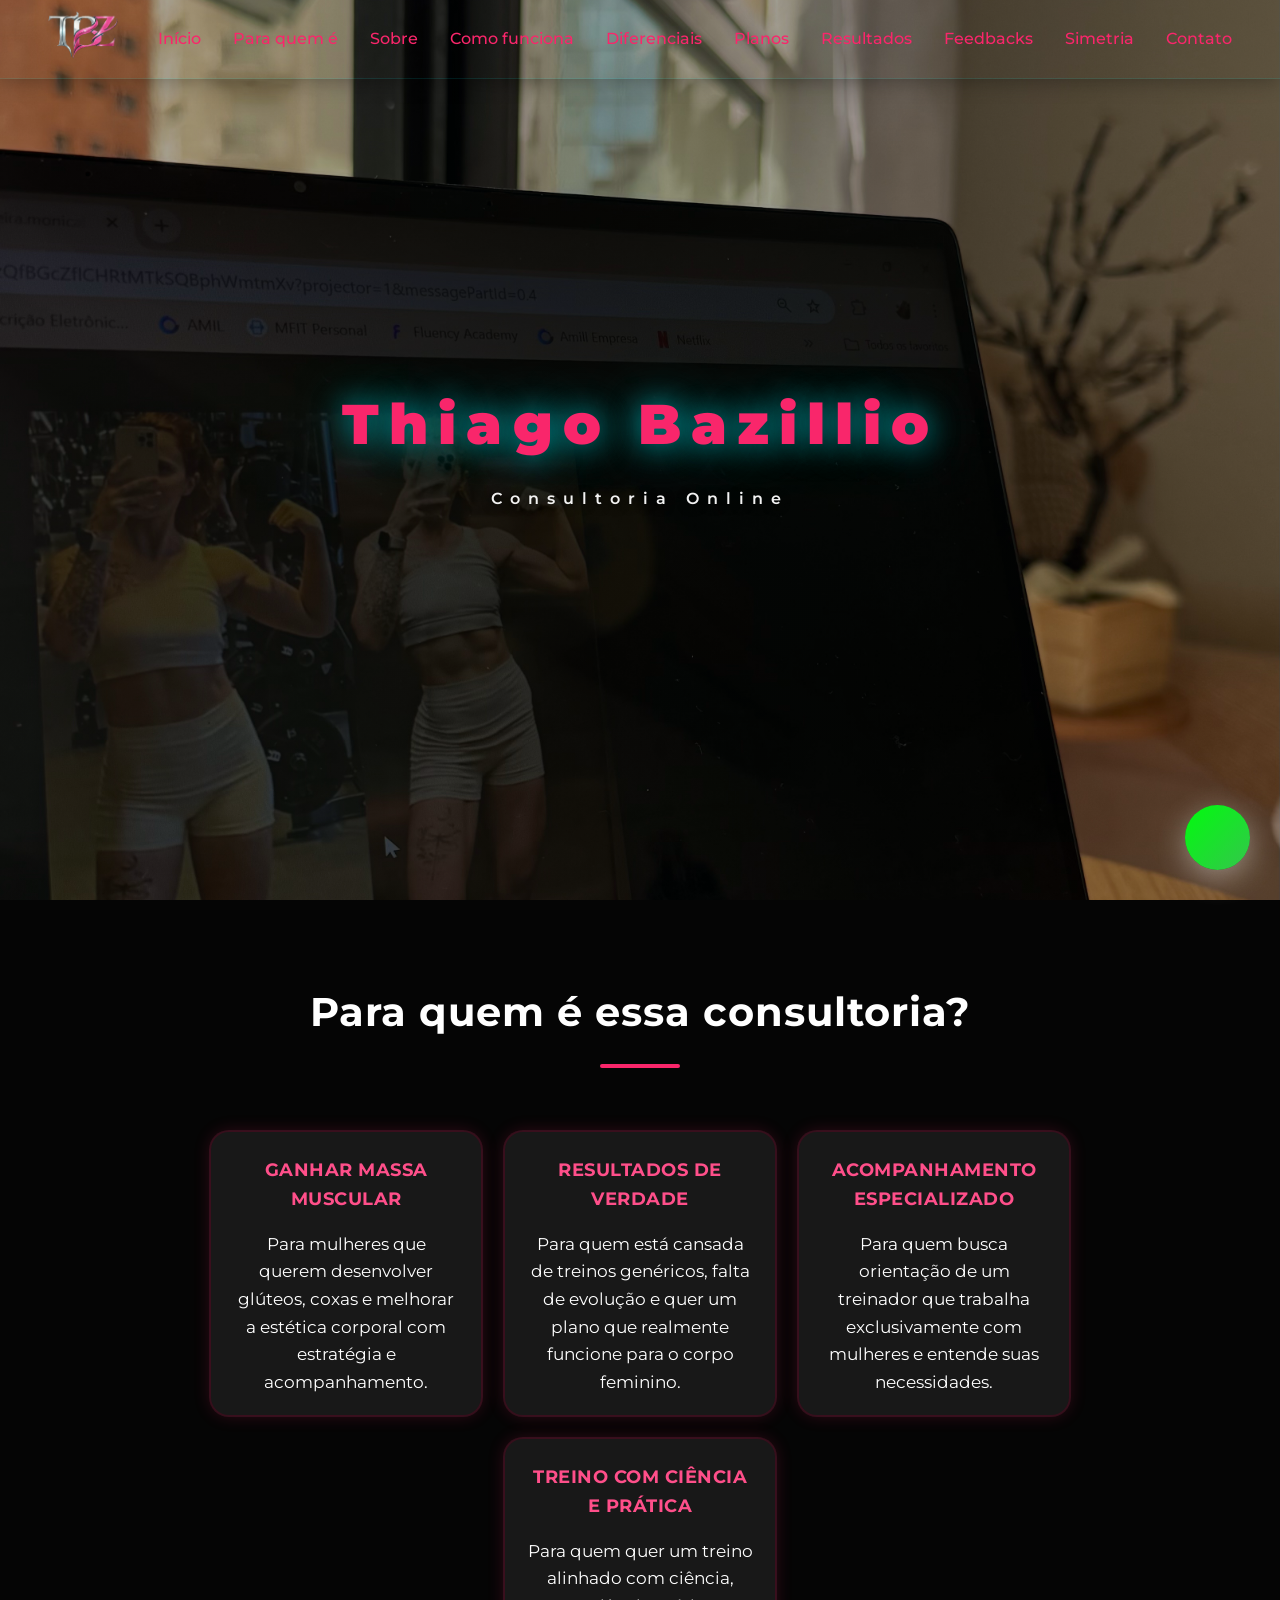
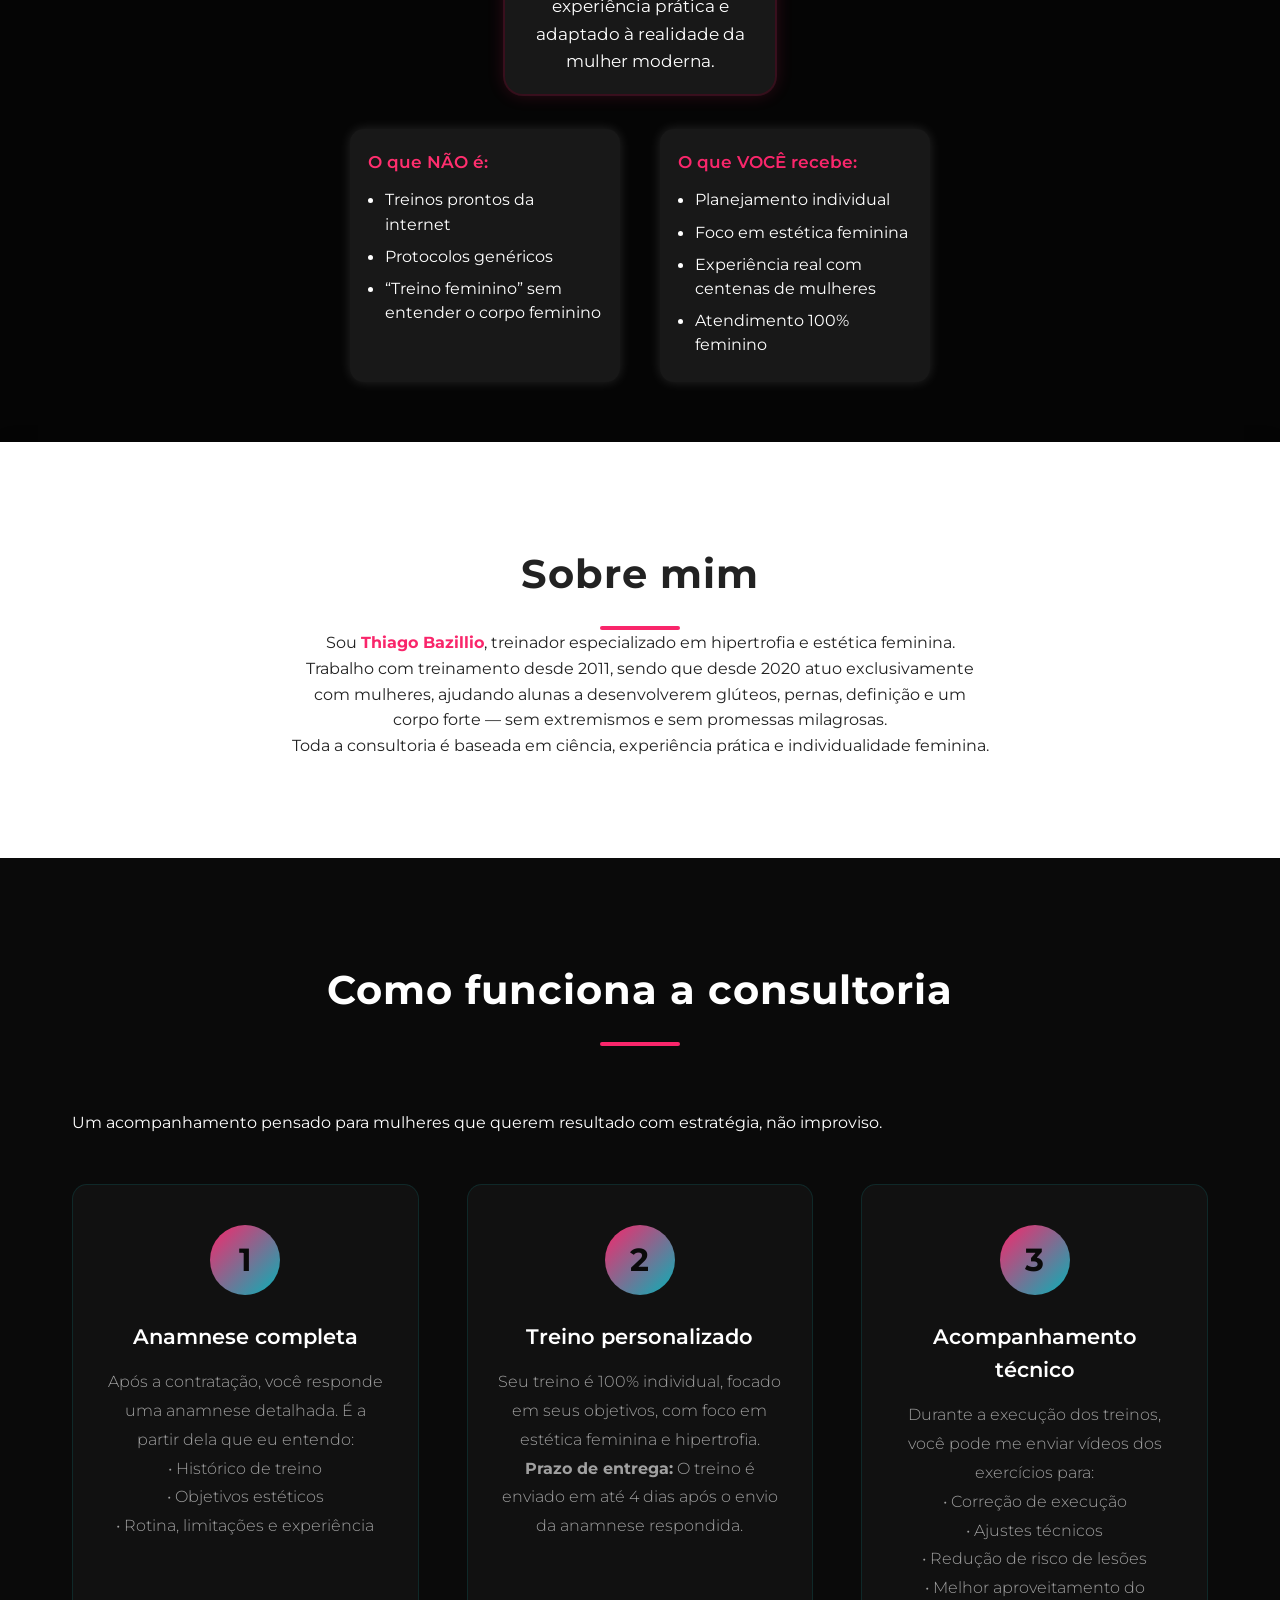
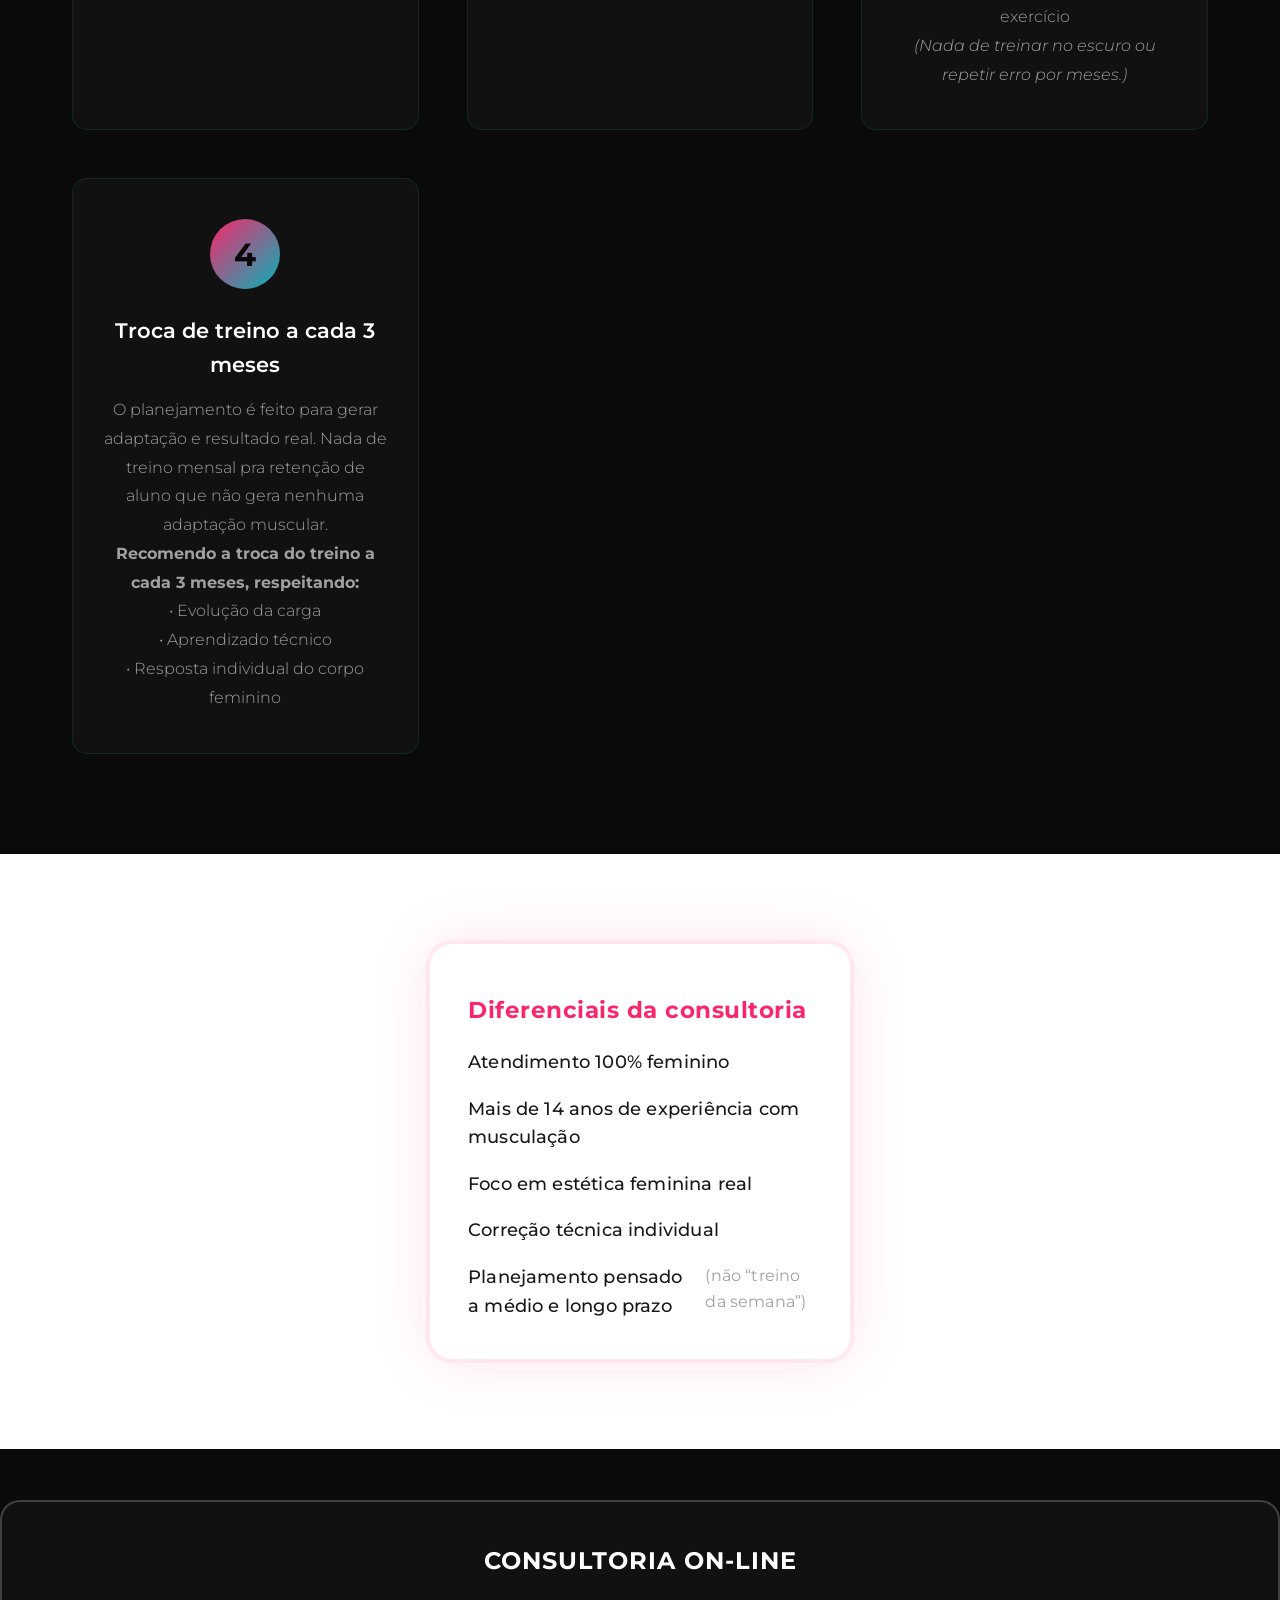
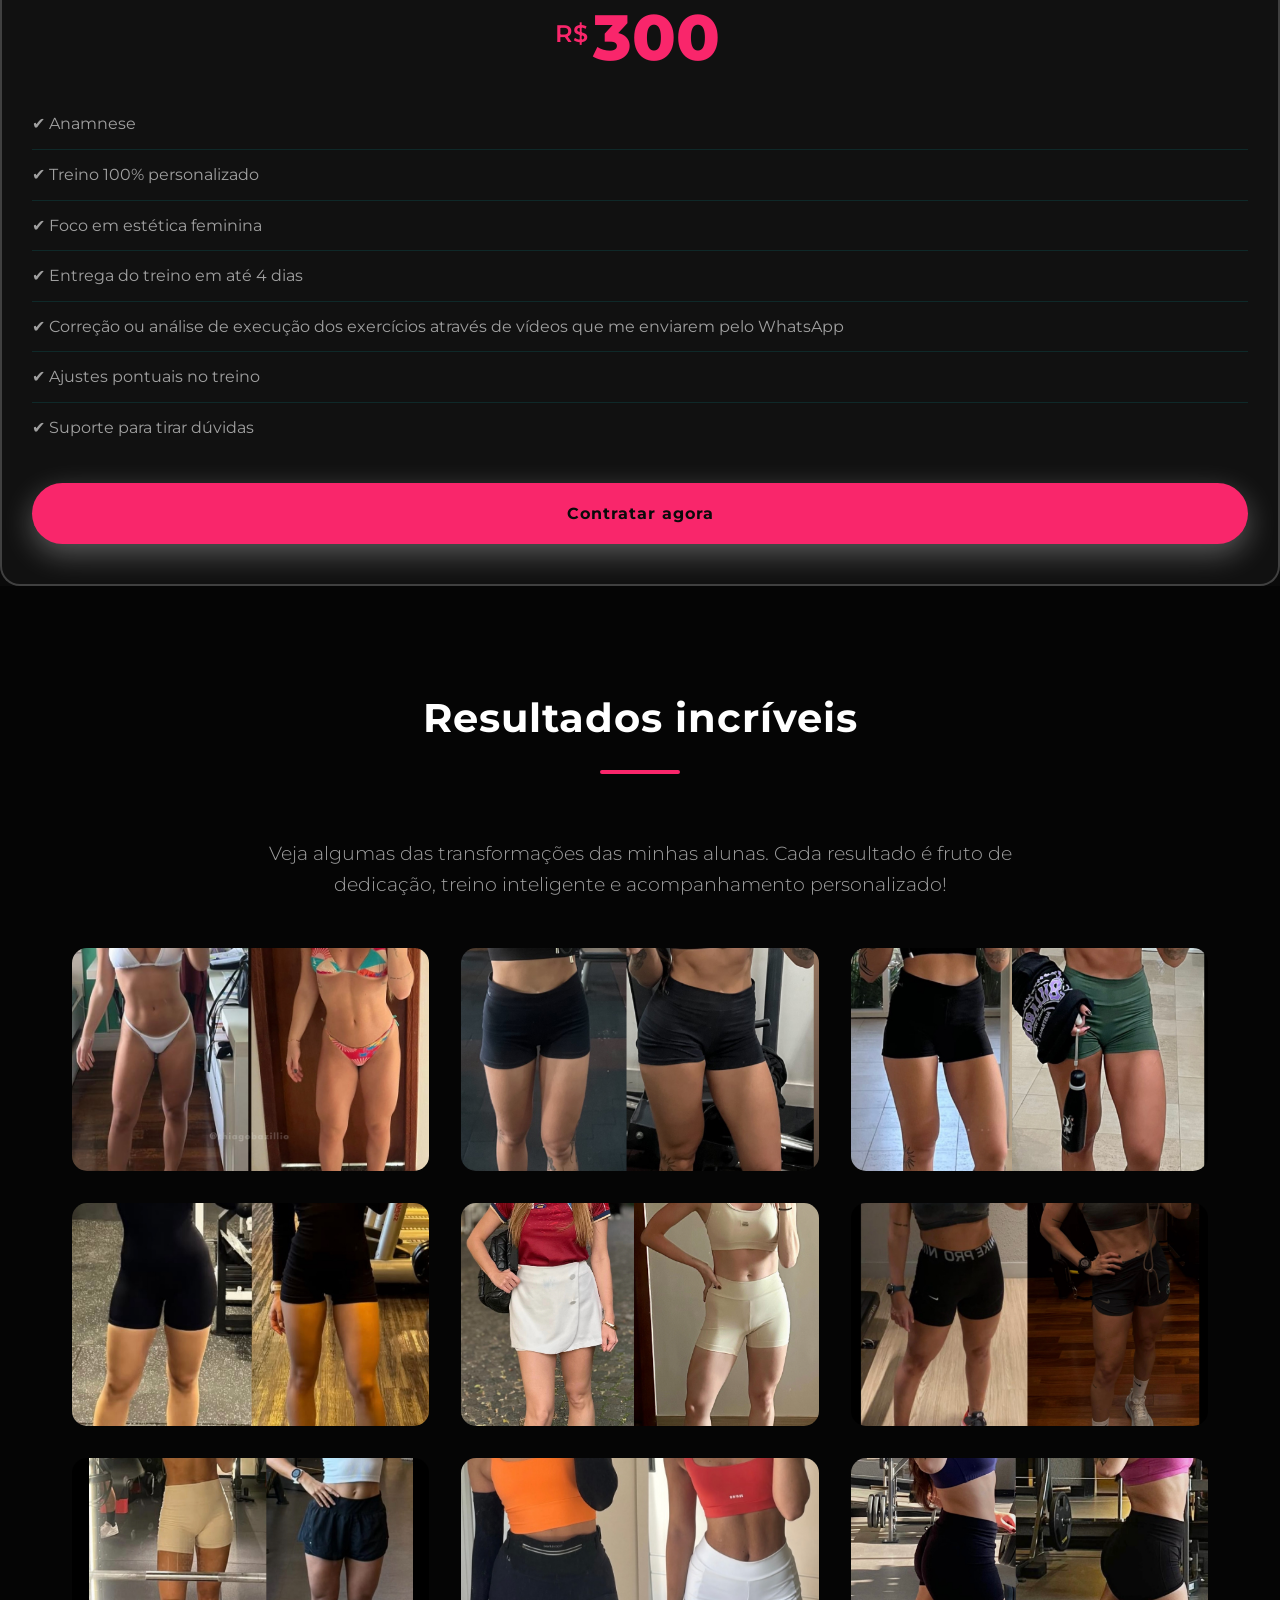
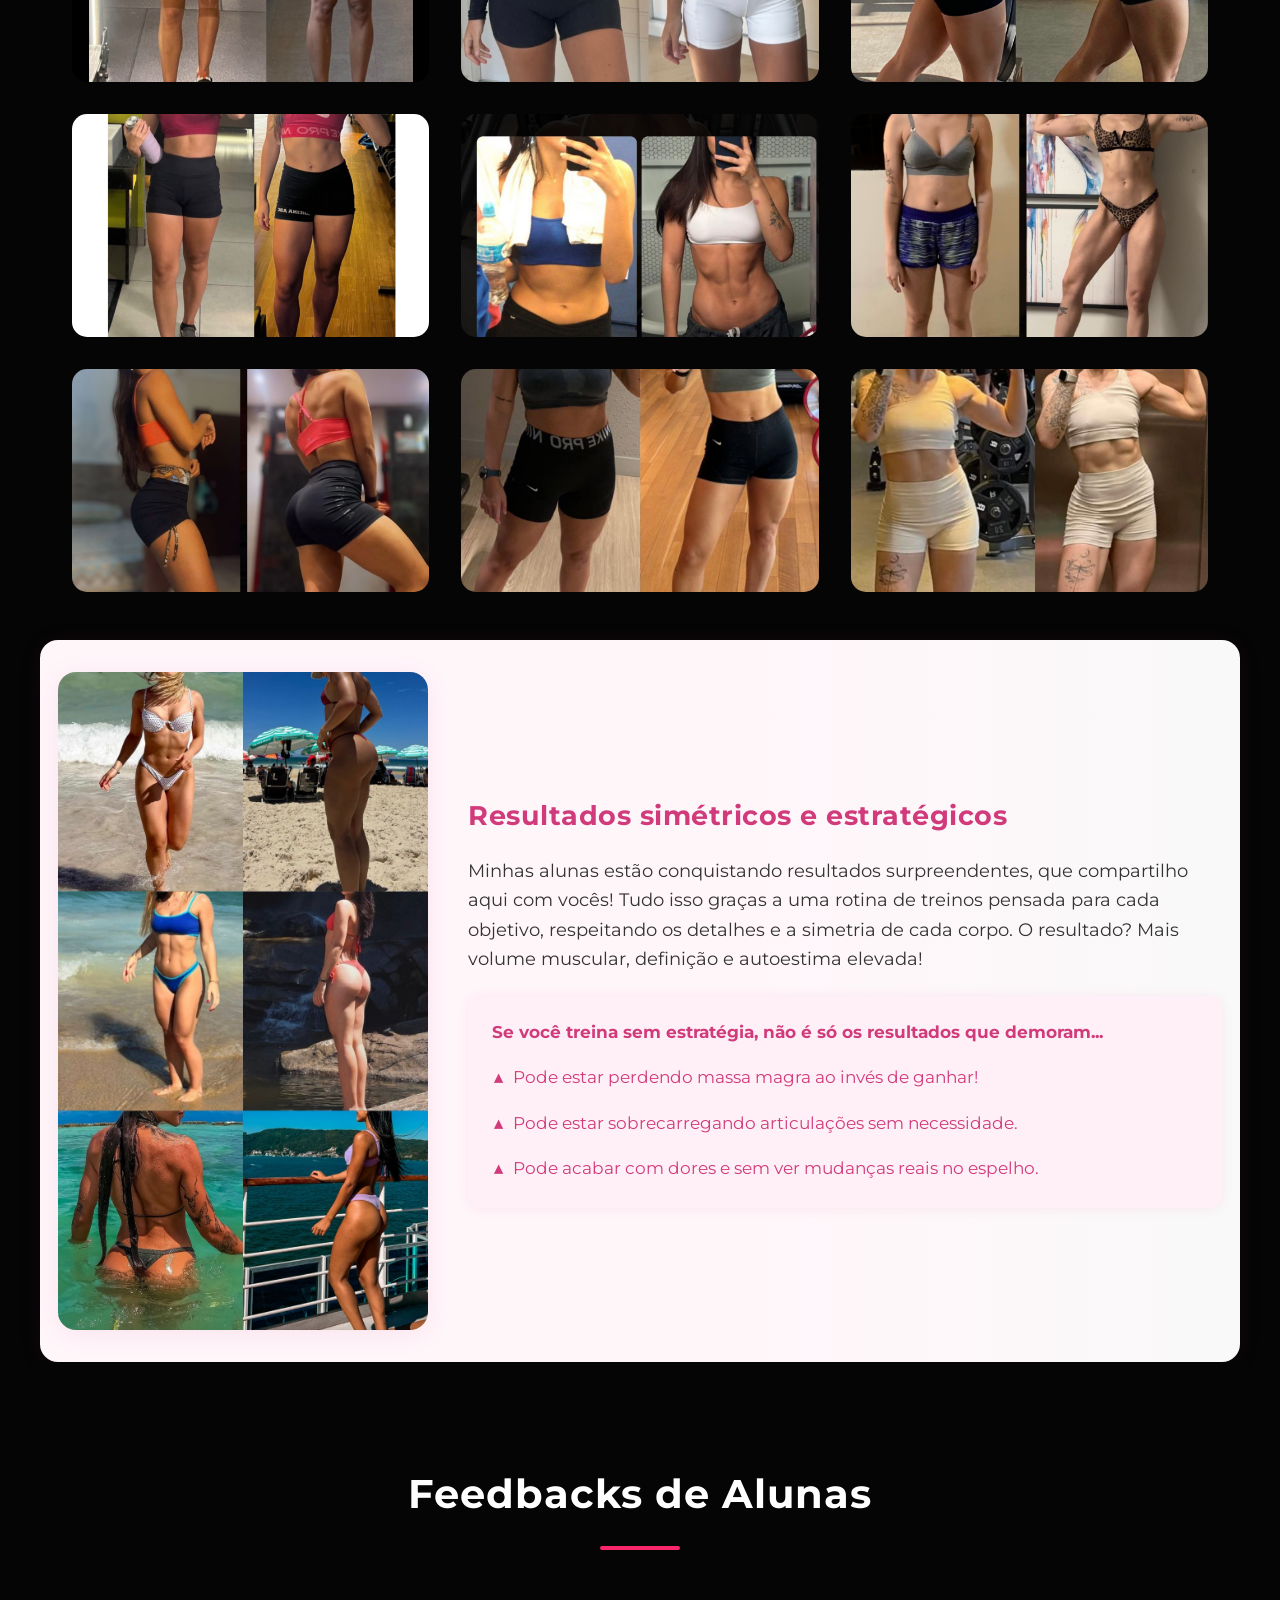
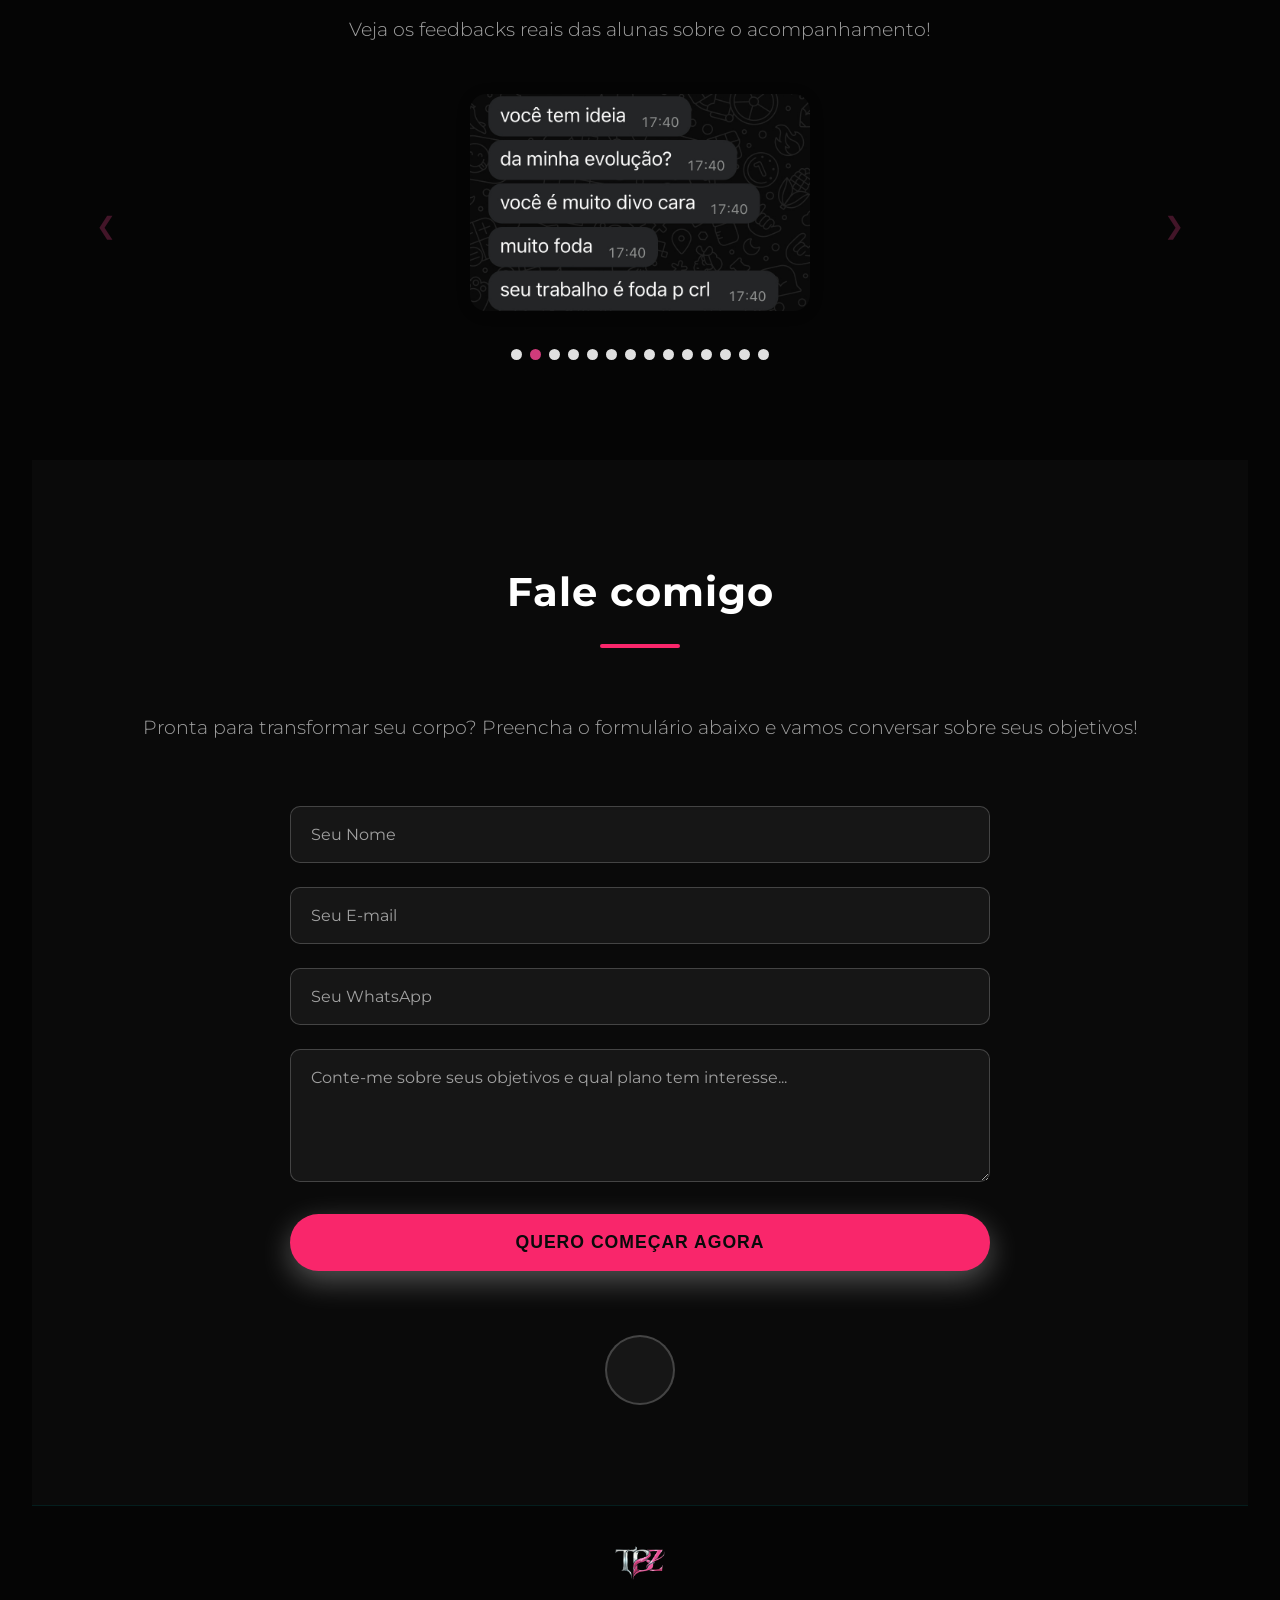
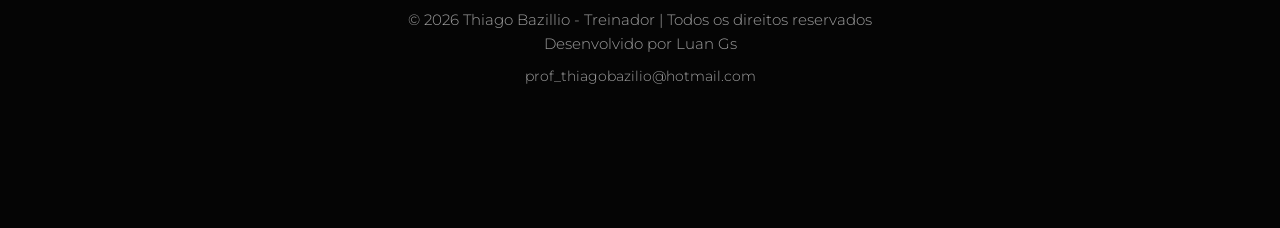
==== index.html @ a8ed942b "x" ====
<!DOCTYPE html>
<html lang="pt-br">
<head>
    <meta charset="UTF-8">
    <meta http-equiv="X-UA-Compatible" content="IE=edge">
    <meta name="viewport" content="width=device-width, initial-scale=1.0">
    <title>Thiago Bazillio - Personal Trainer | Treinamento Feminino</title>
    <link rel="stylesheet" href="css/style.css">
    <link href="https://fonts.googleapis.com/css2?family=Montserrat:wght@200;400&family=Raleway:wght@300&display=swap" rel="stylesheet"/>
    <script src="js/carousel-feedback.js" defer></script>
</head>
<body>
    <!-- PRELOADER -->
    <div id="preloader">
        <div class="preloader-content">
            <div class="loader-ring"></div>
            <div class="loader-ring"></div>
            <div class="loader-ring"></div>
            <h2>Thiago Bazillio</h2>
            <p>Consultoria Online</p>
        </div>
    </div>

    <!-- HEADER -->
    <header class="header">
        <nav class="navigation">
            <a href="#inicio" class="logo">
                <img src="img/2.0.png" width="70" alt="Thiago Bazillio Personal Trainer">
            </a>
            <button class="menu-toggle" id="menuToggle" aria-label="Abrir menu">
                <span class="bar"></span>
                <span class="bar"></span>
                <span class="bar"></span>
            </button>
            <ul class="nav-menu" id="navMenu">
                <li><a href="#inicio">Início</a></li>
                <li><a href="#para-quem-e">Para quem é</a></li>
                <li><a href="#sobre">Sobre</a></li>
                <li><a href="#como-funciona">Como funciona</a></li>
                <li><a href="#diferenciais">Diferenciais</a></li>
                <li><a href="#planos">Planos</a></li>
                <li><a href="#resultados">Resultados</a></li>
                <li><a href="#feedbacks">Feedbacks</a></li>
                <li><a href="#info-simetria">Simetria</a></li>
                <li><a href="#contato">Contato</a></li>
            </ul>
        </nav>
    </header>           

    <!-- SECTION 1 - HERO -->
    <section class="hero-section" id="inicio">
        <div class="hero-overlay"></div>
        <div class="hero-content-thiago">
        <div class="hero-content">
            <h1 class="brand-name">Thiago Bazillio</h1>
            <div class="brand-subtitle">Consultoria Online</div>
        </div>
    </section>

        <!-- SECTION 1.1 - PARA QUEM É -->
        <section class="forwho-section" id="para-quem-e">
                        <div class="container">
                                <h2 class="section-title forwho-title">Para quem é essa consultoria?</h2>
                                <div class="forwho-cards">
                                        <div class="forwho-card">
                                                <h4 class="forwho-card-title">Ganhar Massa Muscular</h4>
                                                <p>Para mulheres que querem desenvolver glúteos, coxas e melhorar a estética corporal com estratégia e acompanhamento.</p>
                                        </div>
                                        <div class="forwho-card">
                                                <h4 class="forwho-card-title">Resultados de Verdade</h4>
                                                <p>Para quem está cansada de treinos genéricos, falta de evolução e quer um plano que realmente funcione para o corpo feminino.</p>
                                        </div>
                                        <div class="forwho-card">
                                                <h4 class="forwho-card-title">Acompanhamento Especializado</h4>
                                                <p>Para quem busca orientação de um treinador que trabalha exclusivamente com mulheres e entende suas necessidades.</p>
                                        </div>
                                        <div class="forwho-card">
                                                <h4 class="forwho-card-title">Treino com Ciência e Prática</h4>
                                                <p>Para quem quer um treino alinhado com ciência, experiência prática e adaptado à realidade da mulher moderna.</p>
                                        </div>
                                </div>
                <div class="forwho-diferenciais-modern">
                    <div class="forwho-bad-modern">
                        <h3 class="forwho-bad-title">O que NÃO é:</h3>
                        <ul>
                            <li>Treinos prontos da internet</li>
                            <li>Protocolos genéricos</li>
                            <li>“Treino feminino” sem entender o corpo feminino</li>
                        </ul>
                    </div>
                    <div class="forwho-good-modern">
                        <h3 class="forwho-good-title">O que VOCÊ recebe:</h3>
                        <ul>
                            <li>Planejamento individual</li>
                            <li>Foco em estética feminina</li>
                            <li>Experiência real com centenas de mulheres</li>
                            <li>Atendimento 100% feminino</li>
                        </ul>
                    </div>
                </div>
            </div>
        </section>

    <!-- SECTION 2 - SOBRE MIM -->
    <section class="about-section" id="sobre">
        <div class="container">
            <h2 class="section-title">Sobre mim</h2>
            <div class="about-content">
                <p>Sou <strong>Thiago Bazillio</strong>, treinador especializado em hipertrofia e estética feminina.</p>
                <p>Trabalho com treinamento desde 2011, sendo que desde 2020 atuo exclusivamente com mulheres, ajudando alunas a desenvolverem glúteos, pernas, definição e um corpo forte — sem extremismos e sem promessas milagrosas.</p>
                <p>Toda a consultoria é baseada em ciência, experiência prática e individualidade feminina.</p>
            </div>
        </div>
    </section>

    <!-- SECTION 3 - COMO FUNCIONA -->
    <section class="process-section" id="como-funciona">
        <div class="container">
            <h2 class="section-title">Como funciona a consultoria</h2>
            <p class="process-intro">Um acompanhamento pensado para mulheres que querem resultado com estratégia, não improviso.</p>
            <div class="process-grid">
                <div class="process-card">
                    <div class="process-number">1</div>
                    <h3>Anamnese completa</h3>
                    <p>Após a contratação, você responde uma anamnese detalhada. É a partir dela que eu entendo:<br>
                    • Histórico de treino<br>
                    • Objetivos estéticos<br>
                    • Rotina, limitações e experiência</p>
                </div>
                <div class="process-card">
                    <div class="process-number">2</div>
                    <h3>Treino personalizado</h3>
                    <p>Seu treino é 100% individual, focado em seus objetivos, com foco em estética feminina e hipertrofia.<br>
                    <strong>Prazo de entrega:</strong> O treino é enviado em até 4 dias após o envio da anamnese respondida.</p>
                </div>
                <div class="process-card">
                    <div class="process-number">3</div>
                    <h3>Acompanhamento técnico</h3>
                    <p>Durante a execução dos treinos, você pode me enviar vídeos dos exercícios para:<br>
                    • Correção de execução<br>
                    • Ajustes técnicos<br>
                    • Redução de risco de lesões<br>
                    • Melhor aproveitamento do exercício<br>
                    <em>(Nada de treinar no escuro ou repetir erro por meses.)</em></p>
                </div>
                <div class="process-card">
                    <div class="process-number">4</div>
                    <h3>Troca de treino a cada 3 meses</h3>
                    <p>O planejamento é feito para gerar adaptação e resultado real. Nada de treino mensal pra retenção de aluno que não gera nenhuma adaptação muscular.<br>
                    <strong>Recomendo a troca do treino a cada 3 meses, respeitando:</strong><br>
                    • Evolução da carga<br>
                    • Aprendizado técnico<br>
                    • Resposta individual do corpo feminino</p>
                </div>
            </div>
        </div>
    </section>

    <!-- NOVA SEÇÃO DIFERENCIAIS -->
    <section class="diferenciais-section" id="diferenciais">
      <div class="diferenciais-container">
        <div class="diferenciais-box">
          <h3 class="diferenciais-title">Diferenciais da consultoria</h3>
          <ul class="diferenciais-list">
            <li>Atendimento 100% feminino</li>
            <li>Mais de 14 anos de experiência com musculação</li>
            <li>Foco em estética feminina real</li>
            <li>Correção técnica individual</li>
            <li>Planejamento pensado a médio e longo prazo <span class="diferenciais-obs">(não “treino da semana”)</span></li>
          </ul>
        </div>
      </div>
    </section>

    <!-- SECTION 4 - PLANOS 
    <section class="skills-section" id="planos">
        <div class="container">
            <h2 class="section-title">MEUS PLANOS DE TREINO</h2>
            <div class="plans-grid">
                <div class="plan-card featured destaque-mais-vendido">
                    <div class="plan-badge">MAIS VENDIDO</div>
                    <h3>PROTOCOLO DE HIPERTROFIA FEMININA</h3>
                    <div class="plan-price">
                        <span class="currency">R$</span>
                        <span class="amount">49</span>
                        <span class="cents">,90</span>
                    </div>
                    <ul class="plan-features">
                        <li>✅ Treino focado em GLÚTEOS e coxas</li>
                        <li>✅ Protocolo completo A/B/C/D/E</li>
                        <li>✅ Atenção especial aos superiores</li>
                        <li>✅ Acesso ao app MFIT</li>
                        <li>✅ Vídeos de todos os exercícios</li>
                        <li>✅ Espaço para anotações de cargas</li>
                        <li>✅ Suporte direto comigo</li>
                    </ul>
                    <a href="https://pages.mfitpersonal.com.br/p/1lfx?checkout=true" target="_blank" class="plan-button">Comprar agora</a>
                </div>
                -->

                <br>
                <br>
                <div class="plan-card">
                    <h3>CONSULTORIA ON-LINE</h3>
                    <div class="plan-price">
                        <span class="currency">R$</span>
                        <span class="amount">300</span>
                        <span class="cents"></span>
                    </div>
                        <ul class="plan-features">
                            <li>✔ Anamnese</li>
                            <li>✔ Treino 100% personalizado</li>
                            <li>✔ Foco em estética feminina</li>
                            <li>✔ Entrega do treino em até 4 dias</li>
                            <li>✔ Correção ou análise de execução dos exercícios através de vídeos que me enviarem pelo WhatsApp</li>
                            <li>✔ Ajustes pontuais no treino</li>
                            <li>✔ Suporte para tirar dúvidas</li>
                        </ul>
                    <a href="https://pages.mfitpersonal.com.br/index?acao=page&tipo=1&page=74445&isCheckout=true" target="_blank" class="plan-button">Contratar agora</a>
                </div>
            </div>
        </div>
    </section>

    <!-- SECTION 5 - ESTATÍSTICAS 
    <section class="stats-section">
        <div class="container">
            <div class="stats-grid">
                <div class="stat-item">
                    <span class="stat-number" data-target="10">0</span>
                    <span class="stat-plus">+</span>
                    <p class="stat-label">Anos de Experiência</p>
                </div>

                <div class="stat-item">
                    <span class="stat-number" data-target="100">0</span>
                    <span class="stat-plus">%</span>
                    <p class="stat-label">Resultados Comprovados</p>
                </div>
            </div>
        </div>
    </section>
    -->

    <!-- SECTION 6 - RESULTADOS -->
    <section class="portfolio-section" id="resultados">
        <div class="container">
            <h2 class="section-title">Resultados incríveis</h2>
            <p class="results-intro">Veja algumas das transformações das minhas alunas. Cada resultado é fruto de dedicação, treino inteligente e acompanhamento personalizado!</p>
            <div class="portfolio-grid">
                <!-- Imagens de IMG_1 a IMG_15 -->
                <div class="portfolio-item"><img class="result-img" src="img/IMG_1.jpeg" alt="Transformação 1"><div class="portfolio-overlay"><h3>Resultado</h3></div></div>
                <div class="portfolio-item"><img class="result-img" src="img/IMG_2.jpeg" alt="Transformação 2"><div class="portfolio-overlay"><h3>Resultado</h3></div></div>
                <div class="portfolio-item"><img class="result-img" src="img/IMG_3.jpeg" alt="Transformação 3"><div class="portfolio-overlay"><h3>Resultado</h3></div></div>
                <div class="portfolio-item"><img class="result-img" src="img/IMG_4.jpeg" alt="Transformação 4"><div class="portfolio-overlay"><h3>Resultado</h3></div></div>
                <div class="portfolio-item"><img class="result-img" src="img/IMG_5.PNG" alt="Transformação 5"><div class="portfolio-overlay"><h3>Resultado</h3></div></div>
                <div class="portfolio-item"><img class="result-img" src="img/IMG_6.jpeg" alt="Transformação 6"><div class="portfolio-overlay"><h3>Resultado</h3></div></div>
                <div class="portfolio-item"><img class="result-img" src="img/IMG_7.jpeg" alt="Transformação 7"><div class="portfolio-overlay"><h3>Resultado</h3></div></div>
                <div class="portfolio-item"><img class="result-img" src="img/IMG_8.jpeg" alt="Transformação 8"><div class="portfolio-overlay"><h3>Resultado</h3></div></div>
                <div class="portfolio-item"><img class="result-img" src="img/IMG_9.jpeg" alt="Transformação 9"><div class="portfolio-overlay"><h3>Resultado</h3></div></div>
                <div class="portfolio-item"><img class="result-img" src="img/IMG_10.jpeg" alt="Transformação 10"><div class="portfolio-overlay"><h3>Resultado</h3></div></div>
                <div class="portfolio-item"><img class="result-img" src="img/IMG_11.jpeg" alt="Transformação 11"><div class="portfolio-overlay"><h3>Resultado</h3></div></div>
                <div class="portfolio-item"><img class="result-img" src="img/IMG_12.jpeg" alt="Transformação 12"><div class="portfolio-overlay"><h3>Resultado</h3></div></div>
                <div class="portfolio-item"><img class="result-img" src="img/IMG_13.jpeg" alt="Transformação 13"><div class="portfolio-overlay"><h3>Resultado</h3></div></div>
                <div class="portfolio-item"><img class="result-img" src="img/IMG_14.jpeg" alt="Transformação 14"><div class="portfolio-overlay"><h3>Resultado</h3></div></div>
                <div class="portfolio-item"><img class="result-img" src="img/IMG_15.jpeg" alt="Transformação 15"><div class="portfolio-overlay"><h3>Resultado</h3></div></div>
            </div>
            <!-- Modal para expandir imagem dos resultados -->
            <div id="result-modal" style="display:none; position:fixed; top:0; left:0; width:100vw; height:100vh; background:rgba(0,0,0,0.85); justify-content:center; align-items:center; z-index:9999;">
                <span id="result-modal-close" style="position:absolute; top:32px; right:48px; font-size:2.5em; color:#fff; cursor:pointer; font-weight:bold;">&times;</span>
                <img id="result-modal-img" src="" alt="Resultado expandido" style="max-width:90vw; max-height:80vh; border-radius:18px; box-shadow:0 4px 32px rgba(209,59,123,0.18);">
            </div>
            </div>
        </div>
        <!-- SECTION - INFORMAÇÕES S_INFO -->
        <section class="info-section" id="info-simetria">
            <div class="container info-simetria-container" style="display: flex; align-items: center; gap: 40px; flex-wrap: wrap; margin-top: 48px; background: linear-gradient(90deg, #fff6fa 60%, #f9f9f9 100%); border-radius: 18px; box-shadow: 0 2px 24px rgba(209,59,123,0.07); padding: 32px 18px;">
                <img src="img/S_info.jpeg" alt="Resultados simétricos" style="max-width: 370px; width: 100%; border-radius: 18px; box-shadow: 0 4px 24px rgba(209,59,123,0.10);">
                <div class="info-simetria-text" style="flex: 1; min-width: 260px;">
                    <h3 style="margin-bottom: 18px; color: #d13b7b; font-size: 1.7em; font-weight: 700; letter-spacing: 0.5px;">Resultados simétricos e estratégicos</h3>
                    <p style="margin-bottom: 22px; font-size: 1.15em; color: #333; line-height: 1.6;">Minhas alunas estão conquistando resultados surpreendentes, que compartilho aqui com vocês! Tudo isso graças a uma rotina de treinos pensada para cada objetivo, respeitando os detalhes e a simetria de cada corpo. O resultado? Mais volume muscular, definição e autoestima elevada!</p>
                    <div style="background: #fff0f7; border-radius: 12px; padding: 22px 24px; box-shadow: 0 1px 12px rgba(209,59,123,0.09);">
                        <p style="margin-bottom: 14px; font-weight: 700; color: #d13b7b; font-size: 1.08em;">Se você treina sem estratégia, não é só os resultados que demoram...</p>
                        <ul style="list-style: none; padding-left: 0; font-size: 1.07em; color: #d13b7b;">
                            <li style="margin-bottom: 10px; display: flex; align-items: center;"><span style="font-size: 1.3em; margin-right: 8px;">▲</span> Pode estar perdendo massa magra ao invés de ganhar!</li>
                            <li style="margin-bottom: 10px; display: flex; align-items: center;"><span style="font-size: 1.3em; margin-right: 8px;">▲</span> Pode estar sobrecarregando articulações sem necessidade.</li>
                            <li style="display: flex; align-items: center;"><span style="font-size: 1.3em; margin-right: 8px;">▲</span> Pode acabar com dores e sem ver mudanças reais no espelho.</li>
                        </ul>
                    </div>
                </div>
            </div>
        </section>

    <!-- SECTION 6.1 - FEEDBACKS DE ALUNAS -->
    <section class="portfolio-section" id="feedbacks">
        <div class="container">
            <h2 class="section-title">Feedbacks de Alunas</h2>
            <p class="results-intro">Veja os feedbacks reais das alunas sobre o acompanhamento!</p>
            <div class="carousel-feedback" style="display: flex; flex-direction: column; align-items: center; justify-content: center; gap: 18px; margin-top: 32px; position: relative;">
                <button id="carousel-feedback-prev" aria-label="Anterior" style="background: none; border: none; font-size: 1.5em; color: #d13b7b99; cursor: pointer; position: absolute; left: 0; top: 50%; transform: translateY(-50%); z-index: 2; opacity: 0.5;">&#10094;</button>
                <div id="carousel-feedback-img-container" style="max-width: 340px; min-height: 220px; display: flex; align-items: center; justify-content: center; touch-action: pan-x;">
                    <img id="carousel-feedback-img" src="img/F_1.PNG" alt="Feedback real" style="width: 100%; border-radius: 16px; box-shadow: 0 2px 16px rgba(0,0,0,0.10); cursor: pointer;" />
                </div>
                <button id="carousel-feedback-next" aria-label="Próximo" style="background: none; border: none; font-size: 1.5em; color: #d13b7b99; cursor: pointer; position: absolute; right: 0; top: 50%; transform: translateY(-50%); z-index: 2; opacity: 0.5;">&#10095;</button>
                <div id="carousel-feedback-dots" style="display: flex; justify-content: center; gap: 8px; margin-top: 18px;">
                    <!-- Bolinhas do carrossel serão inseridas via JS -->
                </div>
            </div>
            <!-- Modal para expandir imagem -->
            <div id="feedback-modal" style="display:none; position:fixed; top:0; left:0; width:100vw; height:100vh; background:rgba(0,0,0,0.85); justify-content:center; align-items:center; z-index:9999;">
                <span id="feedback-modal-close" style="position:absolute; top:32px; right:48px; font-size:2.5em; color:#fff; cursor:pointer; font-weight:bold;">&times;</span>
                <img id="feedback-modal-img" src="" alt="Feedback expandido" style="max-width:90vw; max-height:80vh; border-radius:18px; box-shadow:0 4px 32px rgba(209,59,123,0.18);">
            </div>
        </div>
    </section>

    <!-- SECTION 7 - CONTATO -->
    <section class="contact-section" id="contato">
        <div class="container">
            <h2 class="section-title">Fale comigo</h2>
            <p class="contact-intro">Pronta para transformar seu corpo? Preencha o formulário abaixo e vamos conversar sobre seus objetivos!</p>
            
            <form class="contact-form" id="contactForm" action="https://formspree.io/f/xxxxxxx" method="POST">
                <div class="form-group">
                    <input type="text" name="nome" placeholder="Seu Nome" required>
                </div>
                <div class="form-group">
                    <input type="email" name="email" placeholder="Seu E-mail" required>
                </div>
                <div class="form-group">
                    <input type="tel" name="whatsapp" placeholder="Seu WhatsApp" required>
                </div>
                <div class="form-group">
                    <textarea name="mensagem" placeholder="Conte-me sobre seus objetivos e qual plano tem interesse..." rows="5" required></textarea>
                </div>
                <button type="submit" class="submit-button">QUERO COMEÇAR AGORA</button>
            </form>

            <div class="social-links-contact">

                <a href="https://www.instagram.com/thiagobazillio/" target="_blank" class="social-link instagram" title="Instagram">
                    <ion-icon name="logo-instagram"></ion-icon>
                </a>
            </div>
        </div>
    </section>

    <!-- FOOTER -->
    <footer class="footer">
        <img src="img/2.0.png" width="50" alt="Thiago Bazillio" class="footer-logo">
        <p>&copy; 2026 Thiago Bazillio - Treinador | Todos os direitos reservados</p>
        <p> Desenvolvido por Luan Gs</p>
        <p style="font-size: 0.85rem; margin-top: 10px; color: var(--gray);">prof_thiagobazilio@hotmail.com</p>
    </footer>

    <!-- BOTÃO FLUTUANTE WHATSAPP -->
    <a href="https://wa.me/5511979891379?text=Olá!%20Gostaria%20de%20saber%20mais%20sobre%20os%20treinos." 
       target="_blank" 
       class="whatsapp-float" 
       title="Fale comigo no WhatsApp"
       aria-label="WhatsApp">
        <ion-icon name="logo-whatsapp"></ion-icon>
    </a>

        <script src="js/script-index.js"></script>
        <script>
        // Feedback de envio para Formspree
        document.getElementById('contactForm').addEventListener('submit', function(e) {
            e.preventDefault();
            var form = this;
            fetch(form.action, {
                method: 'POST',
                body: new FormData(form),
                headers: { 'Accept': 'application/json' }
            }).then(response => {
                if (response.ok) {
                    form.reset();
                    alert('Mensagem enviada com sucesso! Em breve entrarei em contato.');
                } else {
                    alert('Erro ao enviar. Tente novamente ou fale pelo WhatsApp.');
                }
            }).catch(() => {
                alert('Erro ao enviar. Tente novamente ou fale pelo WhatsApp.');
            });
        });
        </script>
        <!-- MODAL DE IMAGEM EM TELA CHEIA -->
        <div id="modal-imagem" style="display:none;position:fixed;z-index:99999;top:0;left:0;width:100vw;height:100vh;background:rgba(10,10,10,0.97);align-items:center;justify-content:center;transition:opacity 0.3s;pointer-events:auto;">
            <span id="fechar-modal-imagem" style="position:absolute;top:30px;right:40px;font-size:3rem;color:#ff2e6e;cursor:pointer;font-family:sans-serif;z-index:20001;user-select:none;">&times;</span>
            <button id="seta-esquerda-modal" style="position:absolute;left:30px;top:50%;transform:translateY(-50%);background:none;border:none;color:transparent;font-size:4rem;cursor:pointer;z-index:20001;user-select:none;">&#8592;</button>
            <img id="imagem-modal-grande" src="" alt="Imagem expandida" style="max-width:90vw;max-height:85vh;border-radius:18px;box-shadow:0 0 40px #ff2e6e88,0 0 80px #000b;object-fit:contain;">
            <button id="seta-direita-modal" style="position:absolute;right:30px;top:50%;transform:translateY(-50%);background:none;border:none;color:transparent;font-size:4rem;cursor:pointer;z-index:20001;user-select:none;">&#8594;</button>
        </div>
        <!-- O script do modal foi movido para js/script-index.js para garantir carregamento correto. -->
    <script type="module" src="https://unpkg.com/ionicons@7.1.0/dist/ionicons/ionicons.esm.js"></script>
    <script nomodule src="https://unpkg.com/ionicons@7.1.0/dist/ionicons/ionicons.js"></script>
</body>
</html>
---- css/style.css ----
/* Centralizar seção de resultados simétricos em mobile */
@media (max-width: 700px) {
  .info-simetria-container {
    flex-direction: column !important;
    align-items: center !important;
    text-align: center !important;
  }
  .info-simetria-text {
    text-align: center !important;
    width: 100%;
    margin: 0 auto;
  }
  .info-simetria-text h3,
  .info-simetria-text p,
  .info-simetria-text ul,
  .info-simetria-text div {
    text-align: center !important;
    margin-left: auto;
    margin-right: auto;
  }
}
/* ===== NOVA SEÇÃO DIFERENCIAIS ===== */
.diferenciais-section {
  background: #fff;
  padding: 90px 0 90px 0;
  width: 100%;
}
.diferenciais-container {
  display: flex;
  justify-content: center;
  align-items: center;
  width: 100%;
  margin: 0 auto;
}
.diferenciais-box {
  background: #fff;
  border-radius: 22px;
  box-shadow: 0 0 60px 0 #f9266b22, 0 0 0 4px #ff4f8a11;
  padding: 48px 38px 38px 38px;
  max-width: 420px;
  color: #181818;
  font-family: 'Montserrat', Arial, sans-serif;
  font-size: 1.13rem;
  font-weight: 400;
  letter-spacing: 0.01em;
  transition: box-shadow 0.3s;
  position: relative;
  z-index: 2;
  text-align: left;
}
.diferenciais-title {
  color: var(--primary);
  font-size: 1.45rem;
  font-weight: 700;
  margin-bottom: 1.2rem;
  letter-spacing: 0.5px;
}
.diferenciais-list {
  list-style: none;
  padding: 0;
  margin: 0;
}
.diferenciais-list li {
  font-size: 1.13rem;
  color: #181818;
  margin-bottom: 1.1rem;
  font-weight: 500;
  display: flex;
  align-items: flex-start;
  gap: 8px;
}
.diferenciais-list li:last-child {
  margin-bottom: 0;
}
.diferenciais-obs {
  color: var(--gray);
  font-size: 1rem;
  font-weight: 400;
  margin-left: 4px;
}
/* Centralizar a caixa de diferenciais */
.process-diferenciais {
  display: flex;
  justify-content: center;
  align-items: center;
  width: 100%;
  margin: 0 auto 2.5rem auto;
  background: none;
  box-shadow: none;
  padding: 0;
}
.diferenciais-brilho {
  margin: 0 auto;
}
/* ===== PARA QUEM É ESSA CONSULTORIA ===== */
.forwho-title {
  color: var(--primary);
  font-size: 2.1rem;
  font-weight: 700;
  margin-bottom: 2.2rem;
  text-align: center;
}

.forwho-cards {
  display: flex;
  flex-wrap: wrap;
  gap: 1.5rem;
  justify-content: center;
  margin-bottom: 2.2rem;
}

.forwho-card {
  background: #181818;
  border-radius: 18px;
  box-shadow: 0 0 18px 0 #f9266b33, 0 0 0 2px #ff4f8a22;
  padding: 1.5rem 1.3rem 1.2rem 1.3rem;
  min-width: 220px;
  max-width: 270px;
  color: #fff;
  font-size: 1.08rem;
  display: flex;
  flex-direction: column;
  align-items: center;
  gap: 0.5rem;
  font-family: 'Montserrat', Arial, sans-serif;
  transition: box-shadow 0.3s, transform 0.3s;
  position: relative;
  text-align: center;
}
.forwho-card-title {
  color: var(--primary-light);
  font-size: 1.13rem;
  font-weight: 700;
  margin-bottom: 0.5rem;
  letter-spacing: 0.5px;
  text-transform: uppercase;
}
}
.forwho-card:hover {
  box-shadow: 0 0 32px #ff4f8a, 0 0 18px #f9266b55;
  transform: translateY(-6px) scale(1.04);
}
.forwho-icon {
  display: none;
}
.forwho-icon-svg {
/* ícones removidos */
}

.forwho-diferenciais-modern {
  display: flex;
  gap: 2.5rem;
  justify-content: center;
  margin-top: 1.5rem;
  flex-wrap: wrap;
}
.forwho-bad-modern, .forwho-good-modern {
  background: #181818;
  border-radius: 14px;
  box-shadow: 0 0 12px #fff2;
  padding: 1.2rem 1.1rem 1.1rem 1.1rem;
  min-width: 220px;
  max-width: 270px;
  color: #fff;
  font-size: 1.01rem;
  font-family: 'Montserrat', Arial, sans-serif;
}
.forwho-bad-title {
  color: #ff2e6e;
  font-size: 1.08rem;
  font-weight: 600;
  margin-bottom: 0.7rem;
}
.forwho-good-title {
  color: var(--primary);
  font-size: 1.08rem;
  font-weight: 600;
  margin-bottom: 0.7rem;
}
.forwho-bad-modern ul, .forwho-good-modern ul {
  padding-left: 1.1rem;
  margin: 0;
}
.forwho-bad-modern li, .forwho-good-modern li {
  margin-bottom: 0.5rem;
  line-height: 1.5;
}
/* ===== DIFERENCIAIS DA CONSULTORIA ===== */
.process-diferenciais {
  margin-top: 2.5rem;
  background: rgba(255,255,255,0.03);
  border-radius: 16px;
  padding: 2rem 1.5rem 1.5rem 1.5rem;
  box-shadow: 0 2px 18px #0002;
  max-width: 600px;
  margin-left: auto;
  margin-right: auto;
}
/* Brilho extra para diferenciais */
.diferenciais-brilho {
    background: #111;
    border-radius: 20px;
    padding: 28px 28px 18px 28px;
    margin-top: 32px;
    box-shadow:
      0 0 32px 0 #fff,
      0 0 12px 2px #fff2,
      0 0 80px 0 #fff2;
    max-width: 370px;
    color: #fff;
    font-family: 'Montserrat', Arial, sans-serif;
    font-size: 1.13rem;
    font-weight: 400;
    letter-spacing: 0.01em;
    transition: box-shadow 0.3s;
    position: relative;
    z-index: 2;
}
.process-diferenciais-title {
  font-size: 1.45rem;
  color: var(--primary);
  font-weight: 700;
  display: flex;
  align-items: center;
  gap: 10px;
  margin-bottom: 1.2rem;
  letter-spacing: 0.5px;
}
.diferenciais-icon {
  font-size: 1.3em;
  vertical-align: middle;
  color: var(--primary);
  margin-right: 6px;
}
.diferenciais-txt {
  color: var(--primary);
}
.process-diferenciais-list {
  list-style: none;
  padding: 0;
  margin: 0;
}
.process-diferenciais-list li {
  font-size: 1.13rem;
  color: var(--light);
  margin-bottom: 1.1rem;
  font-weight: 500;
  display: flex;
  align-items: flex-start;
  gap: 8px;
}
.process-diferenciais-list li:last-child {
  margin-bottom: 0;
}
.diferenciais-obs {
  color: var(--gray);
  font-size: 1rem;
  font-weight: 400;
  margin-left: 4px;
}
/* ===== FEEDBACKS DE ALUNAS ===== */
.feedback-section {
  padding: 80px 2rem 60px;
  background: var(--darker);
}
.feedback-section .section-title {
  text-align: center;
  color: var(--primary);
  margin-bottom: 1.5rem;
}
.feedback-intro {
  text-align: center;
  font-size: 1.15rem;
  color: var(--gray);
  margin-bottom: 2.5rem;
  font-weight: 300;
}
.feedbacks-grid {
  display: grid;
  grid-template-columns: repeat(auto-fit, minmax(260px, 1fr));
  gap: 2.2rem;
  justify-items: center;
}
.feedback-card {
  background: rgba(255,255,255,0.04);
  border-radius: 18px;
  box-shadow: 0 2px 18px #0002;
  padding: 0;
  display: flex;
  flex-direction: column;
  align-items: stretch;
  transition: box-shadow 0.3s, transform 0.3s;
  position: relative;
  min-height: 220px;
  min-width: 120px;
  height: 100%;
  width: 100%;
}
.feedback-card:hover {
  box-shadow: 0 8px 32px #ff2e6e44;
  transform: translateY(-6px) scale(1.03);
}
.feedback-img {
  width: 100%;
  height: 100%;
  border-radius: 18px;
  overflow: hidden;
  margin-bottom: 0;
  box-shadow: none;
  display: flex;
  align-items: center;
  justify-content: center;
}
.feedback-img img {
  width: 100%;
  height: 100%;
  object-fit: cover;
  border-radius: 0;
  display: block;
}
.feedback-text {
  text-align: center;
  color: var(--light);
  font-size: 1.08rem;
  font-weight: 400;
  margin-bottom: 1.1rem;
}
.feedback-name {
  display: block;
  color: var(--primary);
  font-weight: 600;
  font-size: 1rem;
  margin-top: 0.5rem;
}
@media (max-width: 600px) {
  .feedbacks-grid {
    grid-template-columns: 1fr;
    gap: 1.5rem;
  }
  .feedback-card {
    min-height: 220px;
    padding: 1.5rem 1rem;
  }
  .feedback-img {
    width: 70px;
    height: 70px;
  }
}
/* ===== PARA QUEM É ===== */
.forwho-section {
  padding: 80px 2rem 60px;
  background: var(--darker);
}
.forwho-list {
  max-width: 700px;
  margin: 0 auto 2.5rem;
  font-size: 1.15rem;
  color: var(--light);
  list-style: none;
  padding: 0;
}
.forwho-list li {
  margin-bottom: 0.7rem;
  padding-left: 0.5rem;
  font-weight: 400;
}
.forwho-diferenciais {
  display: flex;
  flex-wrap: wrap;
  gap: 2.5rem;
  justify-content: center;
  margin-top: 1.5rem;
}
.forwho-bad, .forwho-good {
  background: rgba(255,255,255,0.03);
  border-radius: 12px;
  padding: 1.5rem 2rem;
  min-width: 220px;
  box-shadow: 0 2px 18px #0002;
  font-size: 1.08rem;
}
.forwho-bad p {
  color: #ff4f8a;
  margin: 0 0 0.7rem 0;
  font-weight: 600;
}
.forwho-good p {
  color: #2ee59d;
  margin: 0 0 0.7rem 0;
  font-weight: 600;
}
/* ===== ANIMAÇÃO DO BOTÃO HAMBÚRGUER ===== */
.menu-toggle.active .bar:nth-child(1) {
  transform: translateY(8px) rotate(45deg);
}
.menu-toggle.active .bar:nth-child(2) {
  opacity: 0;
}
.menu-toggle.active .bar:nth-child(3) {
  transform: translateY(-8px) rotate(-45deg);
}
.menu-toggle .bar {
  transition: 0.3s;
}
/* ===== MENU MOBILE ===== */
.menu-toggle {
  display: none;
  flex-direction: column;
  justify-content: center;
  width: 40px;
  height: 40px;
  background: none;
  border: none;
  cursor: pointer;
  z-index: 1002;
}
.menu-toggle .bar {
  width: 28px;
  height: 4px;
  background: var(--primary, #ffffff);
  margin: 4px 0;
  border-radius: 2px;
  transition: 0.3s;
}

.nav-menu {
  display: flex;
  gap: 2rem;
  list-style: none;
  align-items: center;
  margin: 0;
  padding: 0;
}
.nav-menu li a {
  color: var(--primary, #ffffff);
  text-decoration: none;
  font-weight: 500;
  font-size: 1rem;
  transition: color 0.2s;
}
.nav-menu li a:hover {
  color: #ff2e6e;
}

@media (max-width: 900px) {
  .nav-menu {
    position: fixed;
    top: 0;
    right: 0;
    height: 100vh;
    width: 220px;
    background: #101820ee;
    flex-direction: column;
    align-items: flex-start;
    padding: 80px 30px 30px 30px;
    gap: 1.5rem;
    box-shadow: -2px 0 18px #0008;
    transform: translateX(100%);
    transition: transform 0.3s cubic-bezier(.77,0,.18,1);
    z-index: 1001;
  }
  .nav-menu.open {
    transform: translateX(0);
  }
  .menu-toggle {
    display: flex;
    position: absolute;
    right: 24px;
    top: 18px;
  }
  .navigation {
    position: relative;
    min-height: 60px;
  }
}
.plan-card.featured {
  border-color: var(--primary);
  background: rgba(255,255,255,0.04);
  transform: scale(1.05);
  box-shadow: 0 0 40px 0 #fff, 0 0 80px 0 #fff2, 0 0 0 8px #fff2;
  animation: destaque-pulse 2s infinite alternate, destaque-glow 3s infinite alternate;
  position: relative;
  z-index: 2;
}

@keyframes destaque-pulse {
  0% {
    box-shadow: 0 0 40px 0 #ffffff88, 0 0 80px 0 #00ffd044, 0 0 0 8px #00ffd022;
    filter: brightness(1.08);
  }
  100% {
    box-shadow: 0 0 80px 10px #ffffffcc, 0 0 120px 20px #00ffd044, 0 0 0 18px #00ffd011;
    filter: brightness(1.18) drop-shadow(0 0 18px #ffffff);
  }
}

@keyframes destaque-glow {
  0% {
    border-color: var(--primary);
  }
  100% {
    border-color: #ff2e6e;
  }
}
/* ===== MODAL DE IMAGEM EM TELA CHEIA ===== */
#modal-imagem {
  display: none;
  position: fixed;
  z-index: 99999;
  top: 0;
  left: 0;
  width: 100vw;
  height: 100vh;
  background: rgba(10,10,10,0.97);
  align-items: center;
  justify-content: center;
  transition: opacity 0.3s;
  pointer-events: auto;
}
#modal-imagem[style*="display: flex"] {
  display: flex !important;
}
#modal-imagem img {
  max-width: 90vw;
  max-height: 85vh;
  border-radius: 18px;
  box-shadow: 0 0 40px #00ffd088,0 0 80px #000b;
  object-fit: contain;
}
#fechar-modal-imagem {
  position: absolute;
  top: 30px;
  right: 40px;
  font-size: 3rem;
  color: #00ffd0;
  cursor: pointer;
  font-family: sans-serif;
  z-index: 20001;
  user-select: none;
  transition: color 0.2s;
}
#fechar-modal-imagem:hover {
  color: #ff2e6e;
}
/* ===== VARIÁVEIS E RESET ===== */
:root {
  --primary: #f9266b;
  --primary-dark: #c81d4e;
  --primary-light: #ff4f8a;
  --dark: #0a0a0a;
  --darker: #050505;
  --light: #ffffff;
  --gray: #a0a0a0;
  --gray-dark: #333333;
  --transition: all 0.3s cubic-bezier(0.25, 0.46, 0.45, 0.94);
}

* {
  margin: 0;
  padding: 0;
  box-sizing: border-box;
}

html {
  scroll-behavior: smooth;
}

body {
  font-family: 'Montserrat', 'Raleway', sans-serif;
  background-color: var(--dark);
  color: var(--light);
  line-height: 1.6;
  overflow-x: hidden;
}

/* ===== SCROLLBAR ===== */
::-webkit-scrollbar {
  width: 10px;
  background: var(--dark);
}

::-webkit-scrollbar-track {
  background: rgba(255, 255, 255, 0.03);
}

::-webkit-scrollbar-thumb {
  background: linear-gradient(180deg, var(--primary), rgba(255, 255, 255, 0.5));
  border-radius: 5px;
  border: 2px solid var(--dark);
}

::-webkit-scrollbar-thumb:hover {
  background: var(--primary);
  box-shadow: 0 0 15px rgba(255, 255, 255, 0.5);
}

/* ===== PRELOADER ===== */
#preloader {
  position: fixed;
  top: 0;
  left: 0;
  width: 100%;
  height: 100%;
  background: var(--dark);
  display: flex;
  justify-content: center;
  align-items: center;
  z-index: 10000;
  transition: opacity 0.5s ease;
}

.preloader-content {
  text-align: center;
  position: relative;
}

.loader-ring {
  position: absolute;
  top: 50%;
  left: 50%;
  transform: translate(-50%, -50%);
  width: 150px;
  height: 150px;
  border: 3px solid transparent;
  border-top-color: var(--primary);
  border-radius: 50%;
  animation: spin 1s linear infinite;
}

.loader-ring:nth-child(2) {
  width: 120px;
  height: 120px;
  border-top-color: rgba(255, 255, 255, 0.7);
  animation-duration: 1.5s;
  animation-direction: reverse;
}

.loader-ring:nth-child(3) {
  width: 90px;
  height: 90px;
  border-top-color: rgba(255, 255, 255, 0.4);
  animation-duration: 2s;
}

@keyframes spin {
  0% { transform: translate(-50%, -50%) rotate(0deg); }
  100% { transform: translate(-50%, -50%) rotate(360deg); }
}

.preloader-content h2 {
  font-size: 2rem;
  color: var(--primary);
  margin-top: 200px;
  animation: pulse 2s ease-in-out infinite;
}

.preloader-content p {
  color: var(--gray);
  margin-top: 10px;
  font-size: 0.9rem;
}

/* ===== HEADER ===== */
.header {
  position: fixed;
  top: 0;
  width: 100%;
  background: transparent;
  backdrop-filter: none;
  border-bottom: 1px solid rgba(0, 247, 255, 0.1);
  z-index: 1000;
  box-shadow: 0 2px 20px rgba(0, 0, 0, 0.3);
}

.navigation {
  display: flex;
  justify-content: space-between;
  align-items: center;
  padding: 0.7rem 3rem;
  max-width: 1400px;
  margin: 0 auto;
}

.logo img {
  transition: var(--transition);
}

.logo img:hover {
  transform: scale(1.1);
  filter: drop-shadow(0 0 10px var(--primary));
}

#menubar {
  display: none;
}

.menu-toggle {
  display: none;
  flex-direction: column;
  cursor: pointer;
  gap: 5px;
}

.menubar {
  width: 28px;
  height: 3px;
  background: var(--primary);
  border-radius: 2px;
  transition: var(--transition);
}

.menu {
  display: flex;
  list-style: none;
  gap: 2.5rem;
  align-items: center;
}

.nav-item a {
  color: var(--light);
  text-decoration: none;
  font-size: 1rem;
  font-weight: 500;
  transition: var(--transition);
  position: relative;
  padding: 5px 0;
}

.nav-item a::after {
  content: "";
  position: absolute;
  bottom: 0;
  left: 0;
  width: 0;
  height: 2px;
  background: var(--primary);
  transition: width 0.3s ease;
}

.nav-item a:hover {
  color: var(--primary);
}

.nav-item a:hover::after {
  width: 100%;
}

/* ===== CONTAINER ===== */
.container {
  max-width: 1200px;
  margin: 0 auto;
  padding: 0 2rem;
}

/* ===== SECTION TITLE ===== */
.section-title {
  font-size: 2.5rem;
  font-weight: 700;
  text-align: center;
  margin-bottom: 4rem;
  color: var(--light);
  letter-spacing: 1px;
  position: relative;
}

.section-title::after {
  content: "";
  display: block;
  width: 80px;
  height: 4px;
  background: var(--primary);
  margin: 20px auto 0;
  border-radius: 2px;
}

/* ===== HERO SECTION COM FOTO ===== */
.hero-section {
  min-height: 100vh;
  display: flex;
  align-items: center;
  justify-content: center;
  background-image: url('../img/Perfil\ \(2\).jpg');
  background-size: cover;
  background-position: center;
  background-repeat: no-repeat;
  background-attachment: fixed;
  padding: 120px 2rem 80px;
  text-align: center;
  position: relative;
  overflow: hidden;
}

.hero-overlay {
  position: absolute;
  top: 0;
  left: 0;
  width: 100%;
  height: 100%;
  background: linear-gradient(135deg, 
    rgba(0, 0, 0, 0.35) 0%, 
    rgba(0, 10, 10, 0.38) 50%,
    rgba(0, 0, 0, 0.28) 100%);
  z-index: 1;
}

.hero-content {
  max-width: 900px;
  margin: 0 auto;
  position: relative;
  z-index: 2;
  animation: fadeInUp 1s ease-out;
}

.brand-name {
  font-size: 3.5rem;
  font-weight: 900;
  color: var(--primary);
  letter-spacing: 10px;
  margin-bottom: 1rem;
  text-shadow: 0 0 30px rgba(0, 247, 255, 0.6),
               0 0 60px rgba(0, 247, 255, 0.4),
               0 5px 30px rgba(0, 0, 0, 0.8);
  animation: neonGlow 2s ease-in-out infinite alternate;
}

.brand-subtitle {
  font-size: 1.0rem;
  font-weight: 600;
  color: var(--light);
  letter-spacing: 8px;
  opacity: 0.95;
  margin-bottom: 3rem;
  text-shadow: 0 2px 10px rgba(0, 0, 0, 0.8);
}

.cta-button-hero {
  display: inline-block;
  padding: 22px 60px;
    background: var(--primary);
    color: #fff;
  text-decoration: none;
  font-weight: 800;
  font-size: 1.3rem;
  border-radius: 50px;
  transition: var(--transition);
  letter-spacing: 2px;
  box-shadow: 0 15px 40px rgba(0, 247, 255, 0.4);
  border: 3px solid var(--primary);
  animation: pulseButton 2s infinite;
}

.cta-button-hero:hover {
  background: var(--primary-light);
  color: #fff;
  transform: translateY(-8px) scale(1.08);
  box-shadow: 0 20px 50px #f9266b55;
}

@keyframes neonGlow {
  0% {
    text-shadow: 0 0 30px rgba(0, 247, 255, 0.6),
                 0 0 60px rgba(0, 247, 255, 0.4),
                 0 5px 30px rgba(0, 0, 0, 0.8);
  }
  100% {
    text-shadow: 0 0 40px rgba(0, 247, 255, 0.8),
                 0 0 80px rgba(0, 247, 255, 0.6),
                 0 0 120px rgba(0, 247, 255, 0.3),
                 0 5px 30px rgba(0, 0, 0, 0.8);
  }
}

@keyframes pulseButton {
  0%, 100% {
    box-shadow: 0 15px 40px rgba(0, 247, 255, 0.4);
  }
  50% {
    box-shadow: 0 15px 40px rgba(0, 247, 255, 0.6),
                0 0 0 15px rgba(0, 247, 255, 0.1),
                0 0 0 30px rgba(0, 247, 255, 0.05);
  }
}

.cta-button {
  display: inline-block;
  padding: 18px 45px;
  background: var(--primary);
  color: var(--dark);
  text-decoration: none;
  font-weight: 700;
  font-size: 1.1rem;
  border-radius: 50px;
  transition: var(--transition);
  letter-spacing: 1px;
  box-shadow: 0 10px 30px rgba(0, 247, 255, 0.3);
}

.cta-button:hover {
  background: var(--light);
  transform: translateY(-5px);
  box-shadow: 0 15px 40px rgba(0, 247, 255, 0.5);
}

/* ===== ABOUT SECTION ===== */
.about-section {
  padding: 100px 2rem;
  background: #fff;
  box-shadow: 0 2px 24px #0001;
}
.about-section .section-title,
.about-section .about-content,
.about-section .about-content p {
  color: #222 !important;
  text-align: center;
  max-width: 700px;
  margin: 0 auto;
}
.about-section .about-content strong {
  color: var(--primary);
}
}

/* Espaçamento melhorado para parágrafos do sobre mim */
.about-content p {
  margin-bottom: 1.7rem;
  font-size: 1.13rem;
  color: #222;
  font-family: 'Montserrat', Arial, sans-serif;
  line-height: 1.85;
  text-align: center;
}
  font-size: 1.2rem;
  line-height: 2;
  color: var(--gray);
  margin-bottom: 1.5rem;
  font-weight: 300;
}

.about-content strong {
  color: var(--primary);
  font-weight: 600;
}

/* ===== PROCESS SECTION ===== */
.process-section {
  padding: 100px 2rem;
  background: var(--dark);
}

.process-grid {
  display: grid;
  grid-template-columns: repeat(auto-fit, minmax(300px, 1fr));
  gap: 3rem;
  margin-top: 3rem;
}

.process-card {
  background: rgba(255, 255, 255, 0.03);
  border: 1px solid rgba(0, 247, 255, 0.1);
  border-radius: 15px;
  padding: 40px 30px;
  text-align: center;
  transition: var(--transition);
  position: relative;
  overflow: hidden;
}

.process-card::before {
  content: "";
  position: absolute;
  top: 0;
  left: -100%;
  width: 100%;
  height: 100%;
  background: linear-gradient(90deg, transparent, rgba(0, 247, 255, 0.05), transparent);
  transition: left 0.6s ease;
}

.process-card:hover::before {
  left: 100%;
}

.process-card:hover {
  border-color: var(--primary);
  transform: translateY(-10px);
  box-shadow: 0 15px 40px rgba(0, 247, 255, 0.2);
}

.process-number {
  width: 70px;
  height: 70px;
  background: linear-gradient(135deg, var(--primary), rgba(0, 247, 255, 0.7));
  border-radius: 50%;
  display: flex;
  align-items: center;
  justify-content: center;
  font-size: 2rem;
  font-weight: 700;
  color: var(--dark);
  margin: 0 auto 25px;
}

.process-card h3 {
  font-size: 1.3rem;
  margin-bottom: 15px;
  color: var(--light);
  font-weight: 600;
}

.process-card p {
  font-size: 1rem;
  color: var(--gray);
  line-height: 1.8;
  font-weight: 300;
}

/* ===== SKILLS SECTION ===== */
.skills-section {
  padding: 100px 2rem;
  background: var(--darker);
}

.skills-grid {
  display: grid;
  grid-template-columns: repeat(auto-fit, minmax(200px, 1fr));
  gap: 2.5rem;
  margin-top: 3rem;
}

.skill-card-modern {
  background: rgba(255, 255, 255, 0.03);
  border: 1px solid var(--primary-light);
  border-radius: 15px;
  padding: 35px 25px;
  text-align: center;
  transition: var(--transition);
  cursor: pointer;
}

.skill-card-modern:hover {
  border-color: var(--primary);
  transform: translateY(-10px);
  box-shadow: 0 15px 40px var(--primary-light);
  background: var(--primary-dark);
}

.skill-image {
  width: 80px;
  height: 80px;
  margin: 0 auto 20px;
  filter: brightness(1.1);
  transition: var(--transition);
}

.skill-card-modern:hover .skill-image {
  transform: scale(1.15) rotate(5deg);
  filter: brightness(1.3) drop-shadow(0 0 15px var(--primary-light));
}

.skill-card-modern h3 {
  font-size: 1.3rem;
  margin-bottom: 10px;
  color: var(--light);
  font-weight: 600;
}

.skill-card-modern p {
  font-size: 0.95rem;
  color: var(--gray);
  font-weight: 300;
}

/* ===== STATS SECTION ===== */
.stats-section {
  padding: 100px 2rem;
  background: linear-gradient(135deg, var(--dark) 0%, var(--darker) 100%);
}

.stats-grid {
  display: grid;
  grid-template-columns: repeat(auto-fit, minmax(250px, 1fr));
  gap: 4rem;
  text-align: center;
}

.stat-item {
  position: relative;
}

.stat-number {
  font-size: 5rem;
  font-weight: 800;
  color: var(--primary);
  line-height: 1;
  display: inline-block;
}

.stat-plus {
  font-size: 3rem;
  font-weight: 700;
  color: var(--primary);
  margin-left: 5px;
}

.stat-label {
  font-size: 1.1rem;
  color: var(--gray);
  margin-top: 15px;
  font-weight: 400;
}

/* ===== PORTFOLIO SECTION ===== */
.portfolio-section {
  padding: 100px 2rem;
  background: var(--darker);
}

.portfolio-grid {
  display: grid;
  grid-template-columns: repeat(auto-fit, minmax(350px, 1fr));
  gap: 2rem;
  margin-top: 3rem;
}

.portfolio-item {
  position: relative;
  overflow: hidden;
  border-radius: 15px;
  cursor: pointer;
  aspect-ratio: 16/10;
}

.portfolio-item img {
  width: 100%;
  height: 100%;
  object-fit: cover;
  transition: var(--transition);
}

.portfolio-overlay {
  position: absolute;
  top: 0;
  left: 0;
  width: 100%;
  height: 100%;
  background: linear-gradient(135deg, rgba(255, 255, 255, 0.9), rgba(0, 0, 0, 0.8));
  display: flex;
  flex-direction: column;
  align-items: center;
  justify-content: center;
  opacity: 0;
  transition: var(--transition);
  text-align: center;
  padding: 20px;
}

.portfolio-item:hover .portfolio-overlay {
  opacity: 1;
}

.portfolio-item:hover img {
  transform: scale(1.1);
}

.portfolio-overlay h3 {
  font-size: 1.8rem;
  margin-bottom: 10px;
  color: var(--light);
  font-weight: 600;
}

.portfolio-overlay p {
  font-size: 1rem;
  color: var(--light);
  font-weight: 300;
}

/* ===== CONTACT SECTION ===== */
.contact-section {
  padding: 100px 2rem;
  background: var(--dark);
}

.contact-intro {
  text-align: center;
  font-size: 1.2rem;
  color: var(--gray);
  margin-bottom: 4rem;
  font-weight: 300;
}

.contact-form {
  max-width: 700px;
  margin: 0 auto 4rem;
}

.form-group {
  margin-bottom: 1.5rem;
}

.form-group input,
.form-group textarea {
  width: 100%;
  padding: 18px 20px;
  background: rgba(255, 255, 255, 0.05);
  border: 1px solid rgba(255, 255, 255, 0.2);
  border-radius: 10px;
  color: var(--light);
  font-size: 1rem;
  font-family: 'Montserrat', 'Raleway', sans-serif;
  transition: var(--transition);
  outline: none;
}

.form-group input:focus,
.form-group textarea:focus {
  border-color: var(--primary);
  background: rgba(0, 247, 255, 0.05);
  box-shadow: 0 0 20px rgba(0, 247, 255, 0.2);
}

.form-group input::placeholder,
.form-group textarea::placeholder {
  color: var(--gray);
}

.submit-button {
  width: 100%;
  padding: 18px;
  background: var(--primary);
  color: var(--dark);
  border: none;
  border-radius: 50px;
  font-size: 1.1rem;
  font-weight: 700;
  letter-spacing: 1px;
  cursor: pointer;
  transition: var(--transition);
  box-shadow: 0 10px 30px rgba(255, 255, 255, 0.3);
}

.submit-button:hover {
  background: var(--light);
  transform: translateY(-3px);
  box-shadow: 0 15px 40px rgba(255, 255, 255, 0.5);
}

.social-links-contact {
  display: flex;
  justify-content: center;
  gap: 2rem;
  margin-top: 3rem;
}

.social-link {
  width: 70px;
  height: 70px;
  background: rgba(255, 255, 255, 0.05);
  border: 2px solid rgba(255, 255, 255, 0.2);
  border-radius: 50%;
  display: flex;
  align-items: center;
  justify-content: center;
  transition: var(--transition);
  text-decoration: none;
}

.social-link ion-icon {
  font-size: 2.5rem;
  color: var(--primary);
  transition: var(--transition);
}

.social-link:hover {
  border-color: var(--primary);
  background: rgba(0, 247, 255, 0.1);
  transform: translateY(-5px);
  box-shadow: 0 10px 30px rgba(0, 247, 255, 0.3);
}

.social-link.whatsapp:hover {
  border-color: #ffffff;
}

.social-link.whatsapp:hover ion-icon {
  color: #ffffff;
}

.social-link.instagram:hover {
  border-color: #e1306c;
}

.social-link.instagram:hover ion-icon {
  color: #e1306c;
}

/* ===== FOOTER ===== */
.footer {
  background: var(--darker);
  padding: 40px 2rem;
  text-align: center;
  border-top: 1px solid rgba(0, 247, 255, 0.1);
}

.footer-logo {
  margin-bottom: 20px;
  animation: float 3s ease-in-out infinite;
}

.footer p {
  color: var(--gray);
  font-size: 0.95rem;
  font-weight: 300;
}

/* ===== ANIMATIONS ===== */
@keyframes fadeInUp {
  from {
    opacity: 0;
    transform: translateY(30px);
  }
  to {
    opacity: 1;
    transform: translateY(0);
  }
}

@keyframes pulse {
  0%, 100% {
    opacity: 1;
  }
  50% {
    opacity: 0.7;
  }
}

@keyframes float {
  0%, 100% {
    transform: translateY(0);
  }
  50% {
    transform: translateY(-10px);
  }
}

/* ===== RESPONSIVIDADE ===== */
@media (max-width: 768px) {
  .menu-toggle {
    display: flex;
  }

  #menubar:checked ~ .menu-toggle .menubar:nth-child(1) {
    transform: rotate(45deg) translate(8px, 8px);
  }

  #menubar:checked ~ .menu-toggle .menubar:nth-child(2) {
    opacity: 0;
  }

  #menubar:checked ~ .menu-toggle .menubar:nth-child(3) {
    transform: rotate(-45deg) translate(8px, -8px);
  }

  .menu {
    position: fixed;
    left: -100%;
    top: 70px;
    flex-direction: column;
    background: rgba(10, 10, 10, 0.98);
    width: 100%;
    text-align: center;
    transition: 0.3s;
    gap: 0;
    backdrop-filter: blur(10px);
    padding: 2rem 0;
  }

  #menubar:checked ~ .menu {
    left: 0;
  }

  .nav-item {
    padding: 15px 0;
    border-bottom: 1px solid rgba(0, 247, 255, 0.1);
  }

  .hero-section {
    background-attachment: scroll;
    background-position: center top;
  }

  .brand-name {
    font-size: 1.7rem;
    letter-spacing: 3px;
  }

  .brand-subtitle {
    font-size: 0.95rem;
    letter-spacing: 4px;
    margin-bottom: 2.5rem;
  }

  .cta-button-hero {
    padding: 18px 40px;
    font-size: 1.1rem;
  }

  .section-title {
    font-size: 2rem;
  }

  .process-grid {
    grid-template-columns: 1fr;
    gap: 2rem;
  }

  .skills-grid {
    grid-template-columns: repeat(auto-fit, minmax(150px, 1fr));
    gap: 1.5rem;
  }

  .stats-grid {
    grid-template-columns: 1fr;
    gap: 3rem;
  }

  .stat-number {
    font-size: 4rem;
  }

  .portfolio-grid {
    grid-template-columns: 1fr;
  }

  .navigation {
    padding: 0.7rem 2rem;
  }

  .container {
    padding: 0 1.5rem;
  }
}

@media (max-width: 480px) {
  .hero-title {
    font-size: 1.8rem;
    letter-spacing: 1px;
  }

  .hero-subtitle {
    font-size: 0.95rem;
  }

  .cta-button {
    padding: 15px 35px;
    font-size: 1rem;
  }

  .section-title {
    font-size: 1.7rem;
  }

  .stat-number {
    font-size: 3rem;
  }

  .skill-image {
    width: 60px;
    height: 60px;
  }
}

/* ===== PLANOS DE TREINO ===== */
.plans-grid {
  display: grid;
  grid-template-columns: repeat(auto-fit, minmax(320px, 1fr));
  gap: 2.5rem;
  margin-top: 3rem;
}

.plan-card {
  background: rgba(255, 255, 255, 0.03);
  border: 2px solid rgba(255, 255, 255, 0.2);
  border-radius: 20px;
  padding: 40px 30px;
  text-align: center;
  transition: var(--transition);
  position: relative;
  overflow: visible;
}

.plan-card.featured {
  border-color: var(--primary);
  background: rgba(255, 255, 255, 0.05);
  transform: scale(1.05);
  box-shadow: 0 20px 50px rgba(255, 255, 255, 0.25);
}

.plan-badge {
  position: absolute;
  top: -15px;
  left: 50%;
  transform: translateX(-50%);
  background: linear-gradient(135deg, var(--primary), rgba(252, 252, 252, 0.8));
  color: var(--dark);
  padding: 8px 25px;
  border-radius: 20px;
  font-size: 0.85rem;
  font-weight: 700;
  letter-spacing: 1px;
  box-shadow: 0 5px 20px rgba(255, 255, 255, 0.4);
}

.plan-card:hover {
  transform: translateY(-10px);
  border-color: var(--primary);
  box-shadow: 0 20px 50px rgba(255, 255, 255, 0.3);
}

.plan-card.featured:hover {
  transform: scale(1.08) translateY(-10px);
}

.plan-card h3 {
  font-size: 1.5rem;
  margin-bottom: 25px;
  color: var(--light);
  font-weight: 700;
  letter-spacing: 1px;
}

.plan-price {
  margin-bottom: 30px;
  display: flex;
  align-items: flex-start;
  justify-content: center;
  gap: 5px;
}

.plan-price .currency {
  font-size: 1.5rem;
  color: var(--primary);
  font-weight: 600;
  margin-top: 10px;
}

.plan-price .amount {
  font-size: 4rem;
  color: var(--primary);
  font-weight: 800;
  line-height: 1;
}

.plan-price .cents {
  font-size: 2rem;
  color: var(--primary);
  font-weight: 600;
  margin-top: 10px;
}

.plan-features {
  list-style: none;
  padding: 0;
  margin-bottom: 30px;
  text-align: left;
}

.plan-features li {
  padding: 12px 0;
  color: var(--gray);
  font-size: 1rem;
  border-bottom: 1px solid rgba(0, 247, 255, 0.1);
  font-weight: 400;
}

.plan-features li:last-child {
  border-bottom: none;
}

.plan-button {
  display: block;
  width: 100%;
  padding: 18px;
  background: var(--primary);
  color: var(--dark);
  text-decoration: none;
  font-weight: 700;
  font-size: 1rem;
  border-radius: 50px;
  transition: var(--transition);
  letter-spacing: 1px;
  box-shadow: 0 10px 30px rgba(255, 255, 255, 0.3);
  border: none;
  cursor: pointer;
}

.plan-button:hover {
  background: var(--light);
  transform: translateY(-3px);
  box-shadow: 0 15px 40px rgba(255, 255, 255, 0.5);
}

.results-intro {
  text-align: center;
  font-size: 1.2rem;
  color: var(--gray);
  margin-bottom: 3rem;
  max-width: 800px;
  margin-left: auto;
  margin-right: auto;
  font-weight: 300;
}

/* Responsividade dos planos */
@media (max-width: 768px) {
  .plans-grid {
    grid-template-columns: 1fr;
    gap: 2rem;
  }

  .plan-card.featured {
    transform: scale(1);
  }

  .plan-card.featured:hover {
    transform: translateY(-10px);
  }

  .plan-price .amount {
    font-size: 3rem;
  }
}

/* ===== BOTÃO FLUTUANTE WHATSAPP ===== */
.whatsapp-float {
  position: fixed;
  bottom: 30px;
  right: 30px;
  width: 65px;
  height: 65px;
  background: linear-gradient(135deg, #00fc0d, #35c54d);
  border-radius: 50%;
  display: flex;
  align-items: center;
  justify-content: center;
  box-shadow: 0 8px 30px rgba(255, 255, 255, 0.4);
  z-index: 9999;
  transition: all 0.3s cubic-bezier(0.68, -0.55, 0.265, 1.55);
  text-decoration: none;
  animation: pulse-whatsapp 2s infinite;
}

.whatsapp-float ion-icon {
  font-size: 2.5rem;
  color: var(--light);
  transition: var(--transition);
}

.whatsapp-float:hover {
  transform: scale(1.15) rotate(5deg);
  box-shadow: 0 12px 40px rgba(255, 255, 255, 0.6);
  background: linear-gradient(135deg, #ffffff, #ffffff);
}

.whatsapp-float:hover ion-icon {
  transform: scale(1.1);
}

.whatsapp-float:active {
  transform: scale(1.05);
}

@keyframes pulse-whatsapp {
  0% {
    box-shadow: 0 8px 30px rgba(37, 211, 102, 0.4);
  }
  50% {
    box-shadow: 0 8px 30px rgba(255, 255, 255, 0.6),
                0 0 0 10px rgba(37, 211, 102, 0.2),
                0 0 0 20px rgba(37, 211, 102, 0.1);
  }
  100% {
    box-shadow: 0 8px 30px rgba(37, 211, 102, 0.4);
  }
}

/* Responsividade do botão WhatsApp */
@media (max-width: 768px) {
  .whatsapp-float {
    width: 60px;
    height: 60px;
    bottom: 20px;
    right: 20px;
  }

  .whatsapp-float ion-icon {
    font-size: 2.2rem;
  }
}

@media (max-width: 480px) {
  .whatsapp-float {
    width: 55px;
    height: 55px;
    bottom: 15px;
    right: 15px;
  }

  .whatsapp-float ion-icon {
    font-size: 2rem;
  }
}
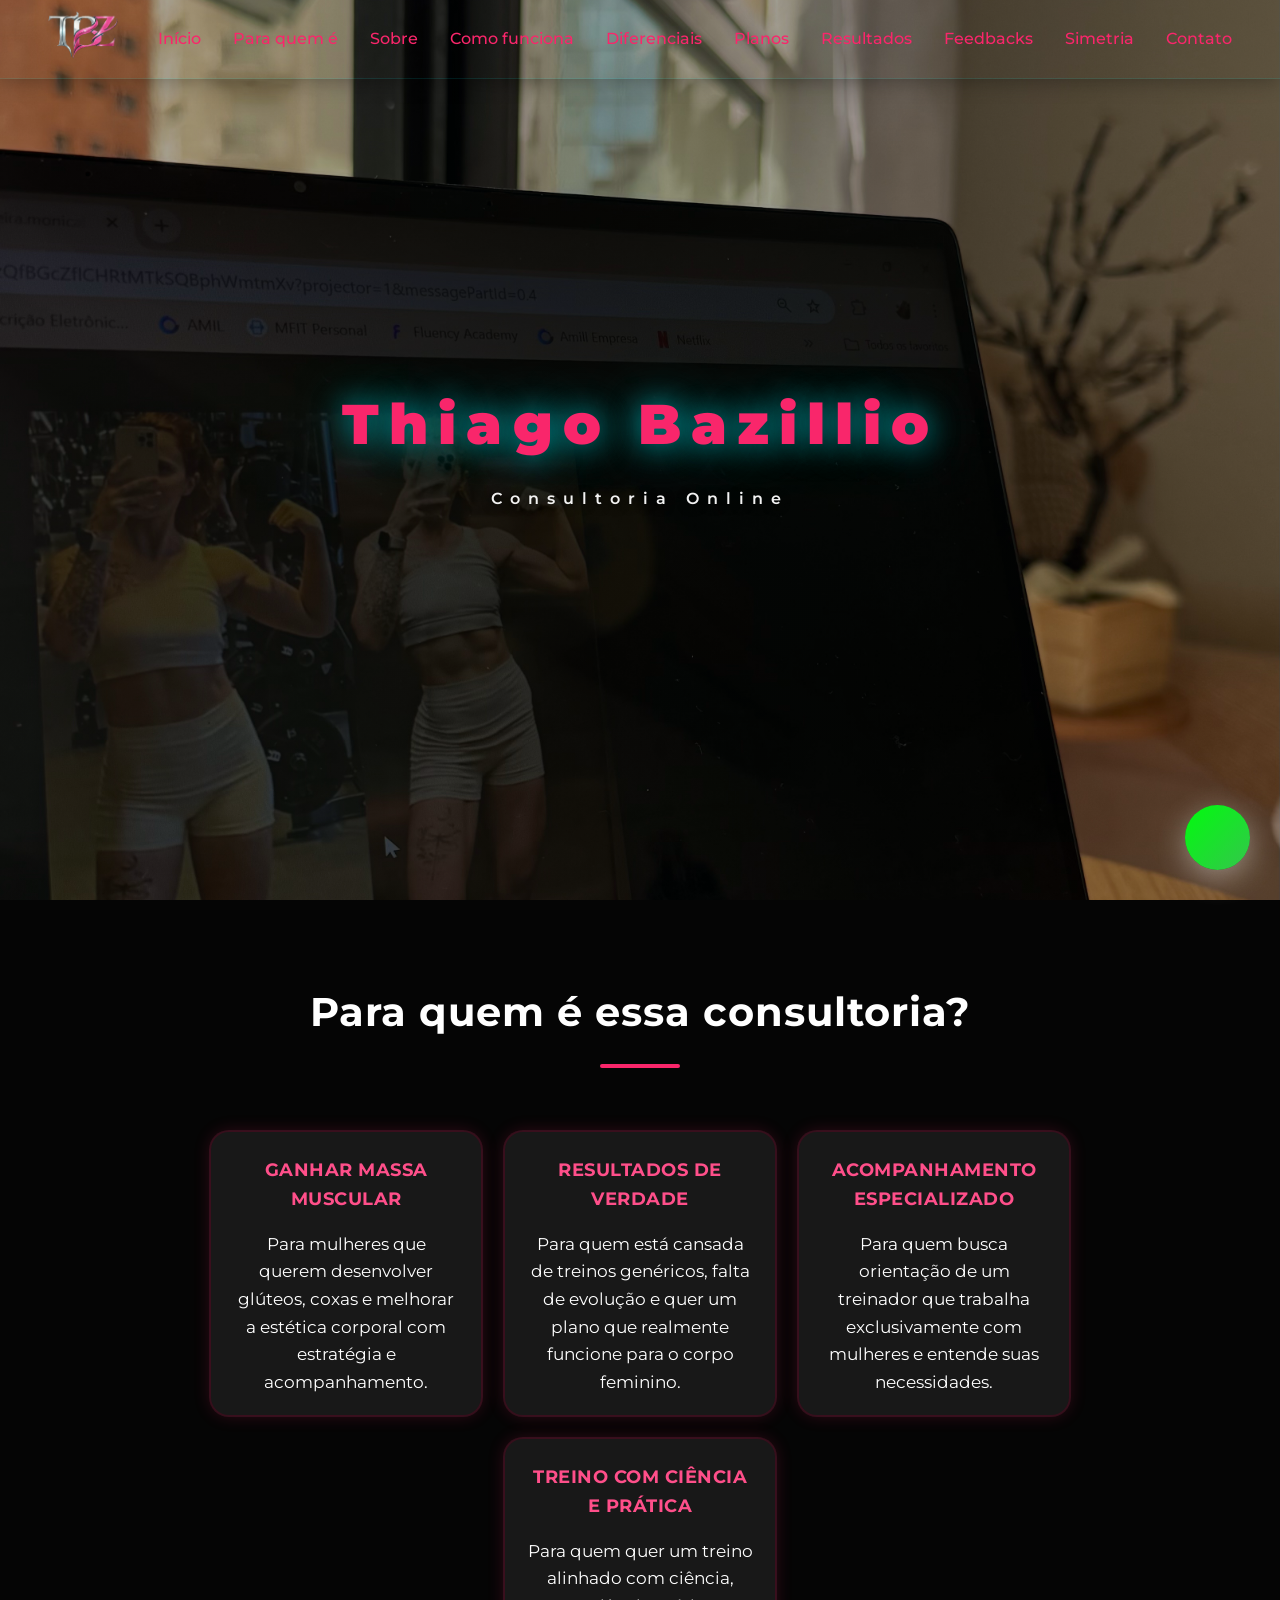
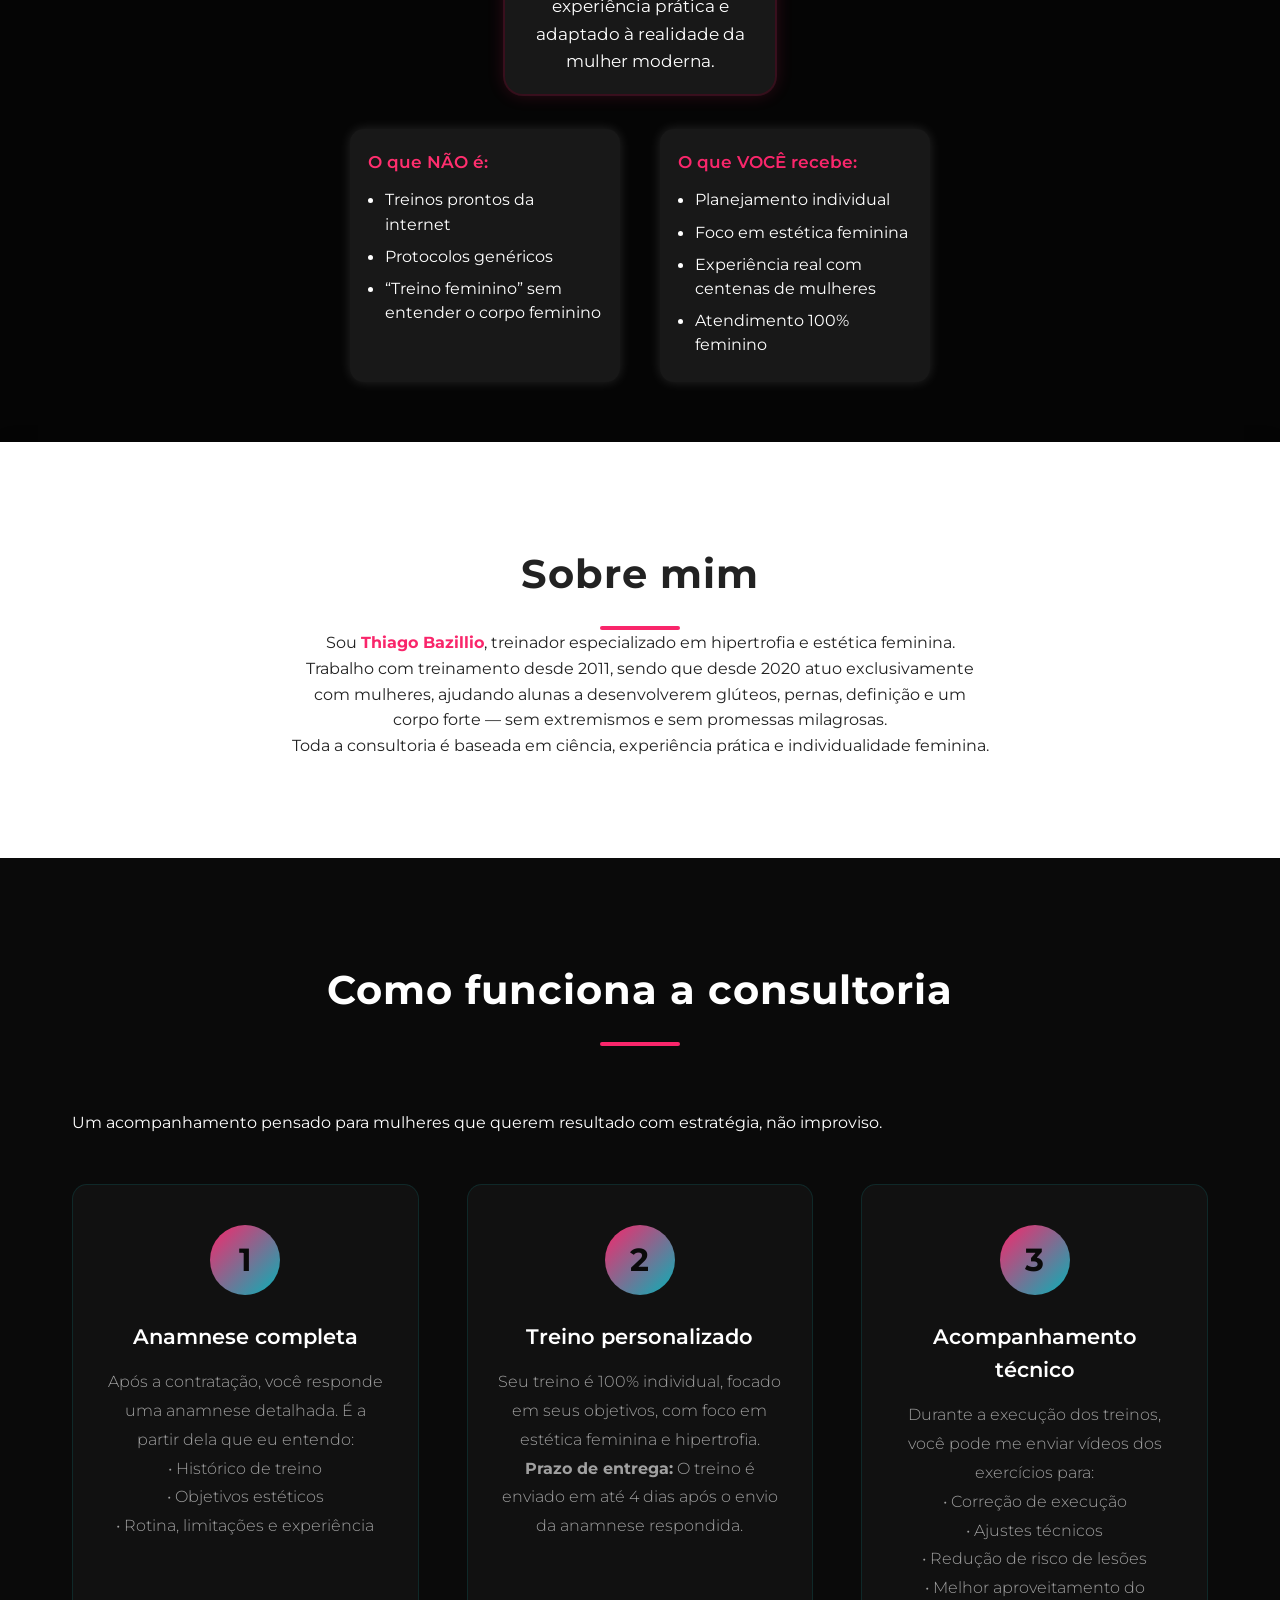
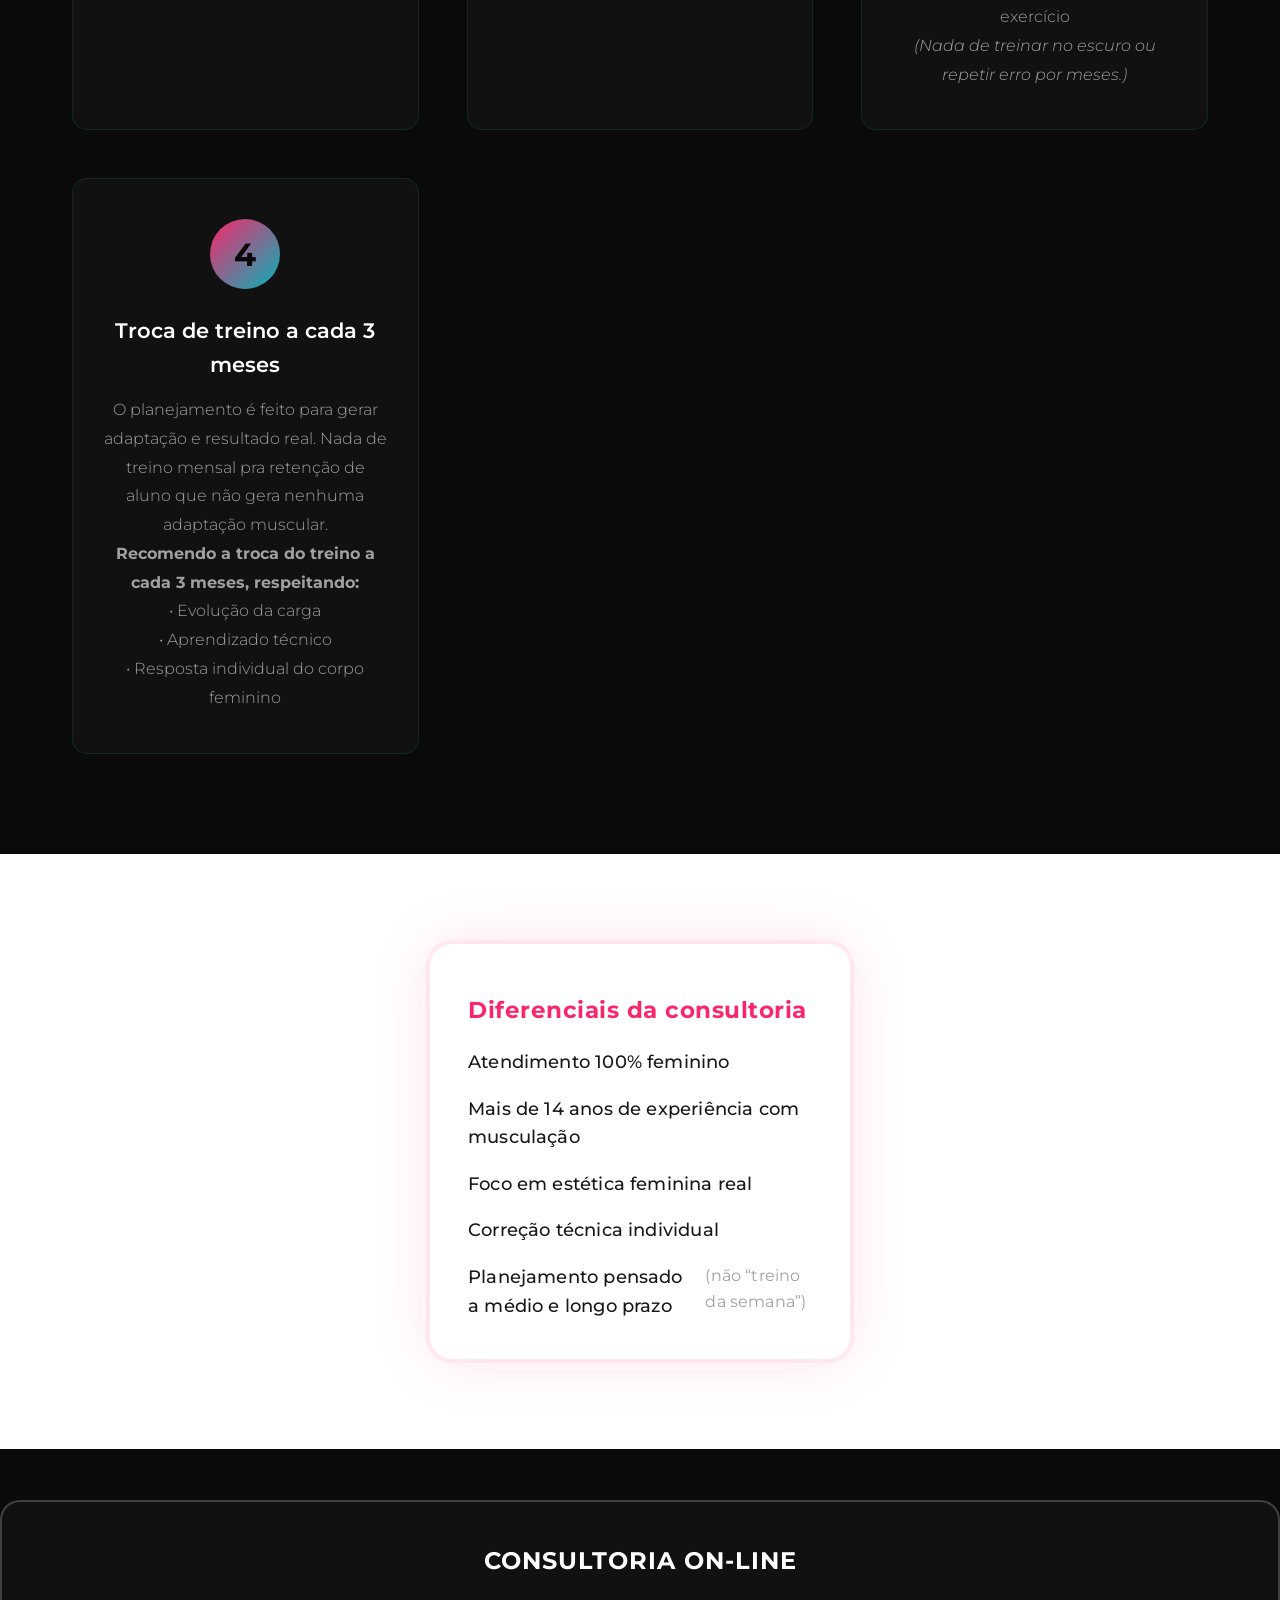
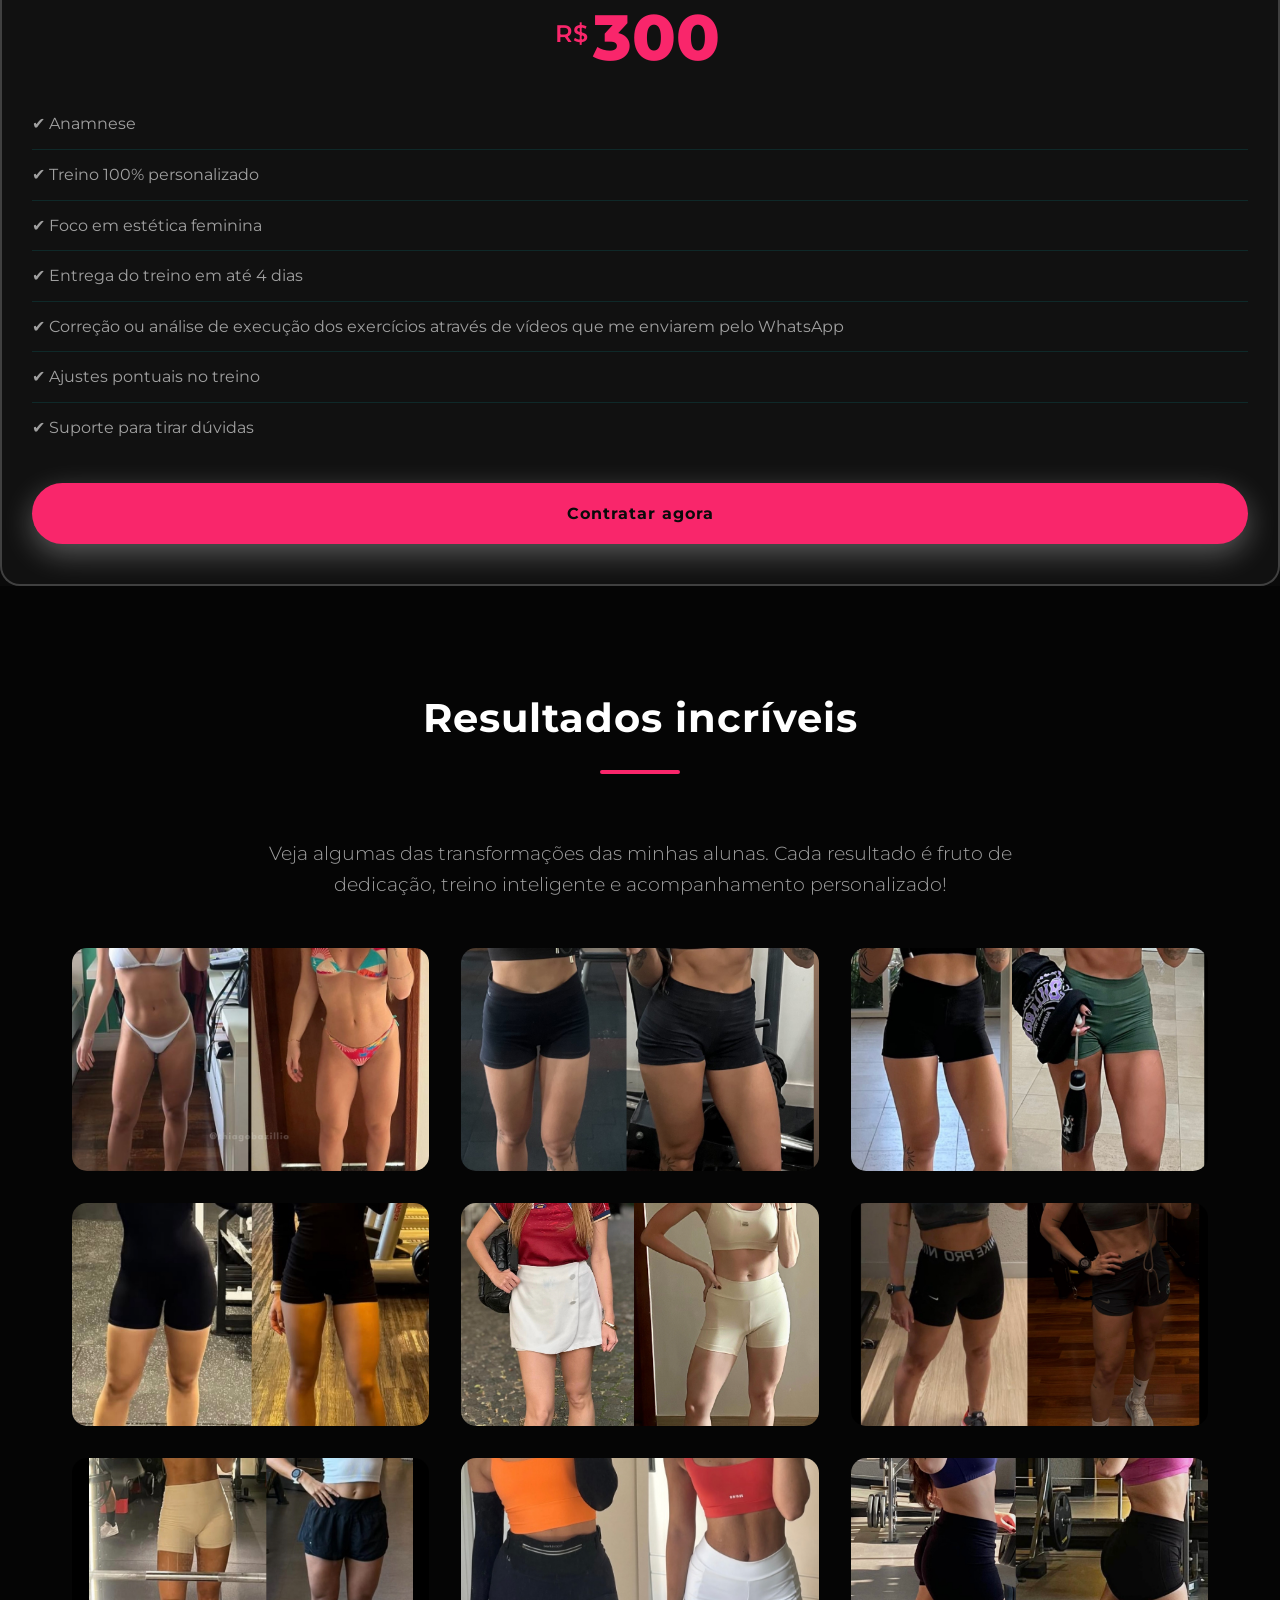
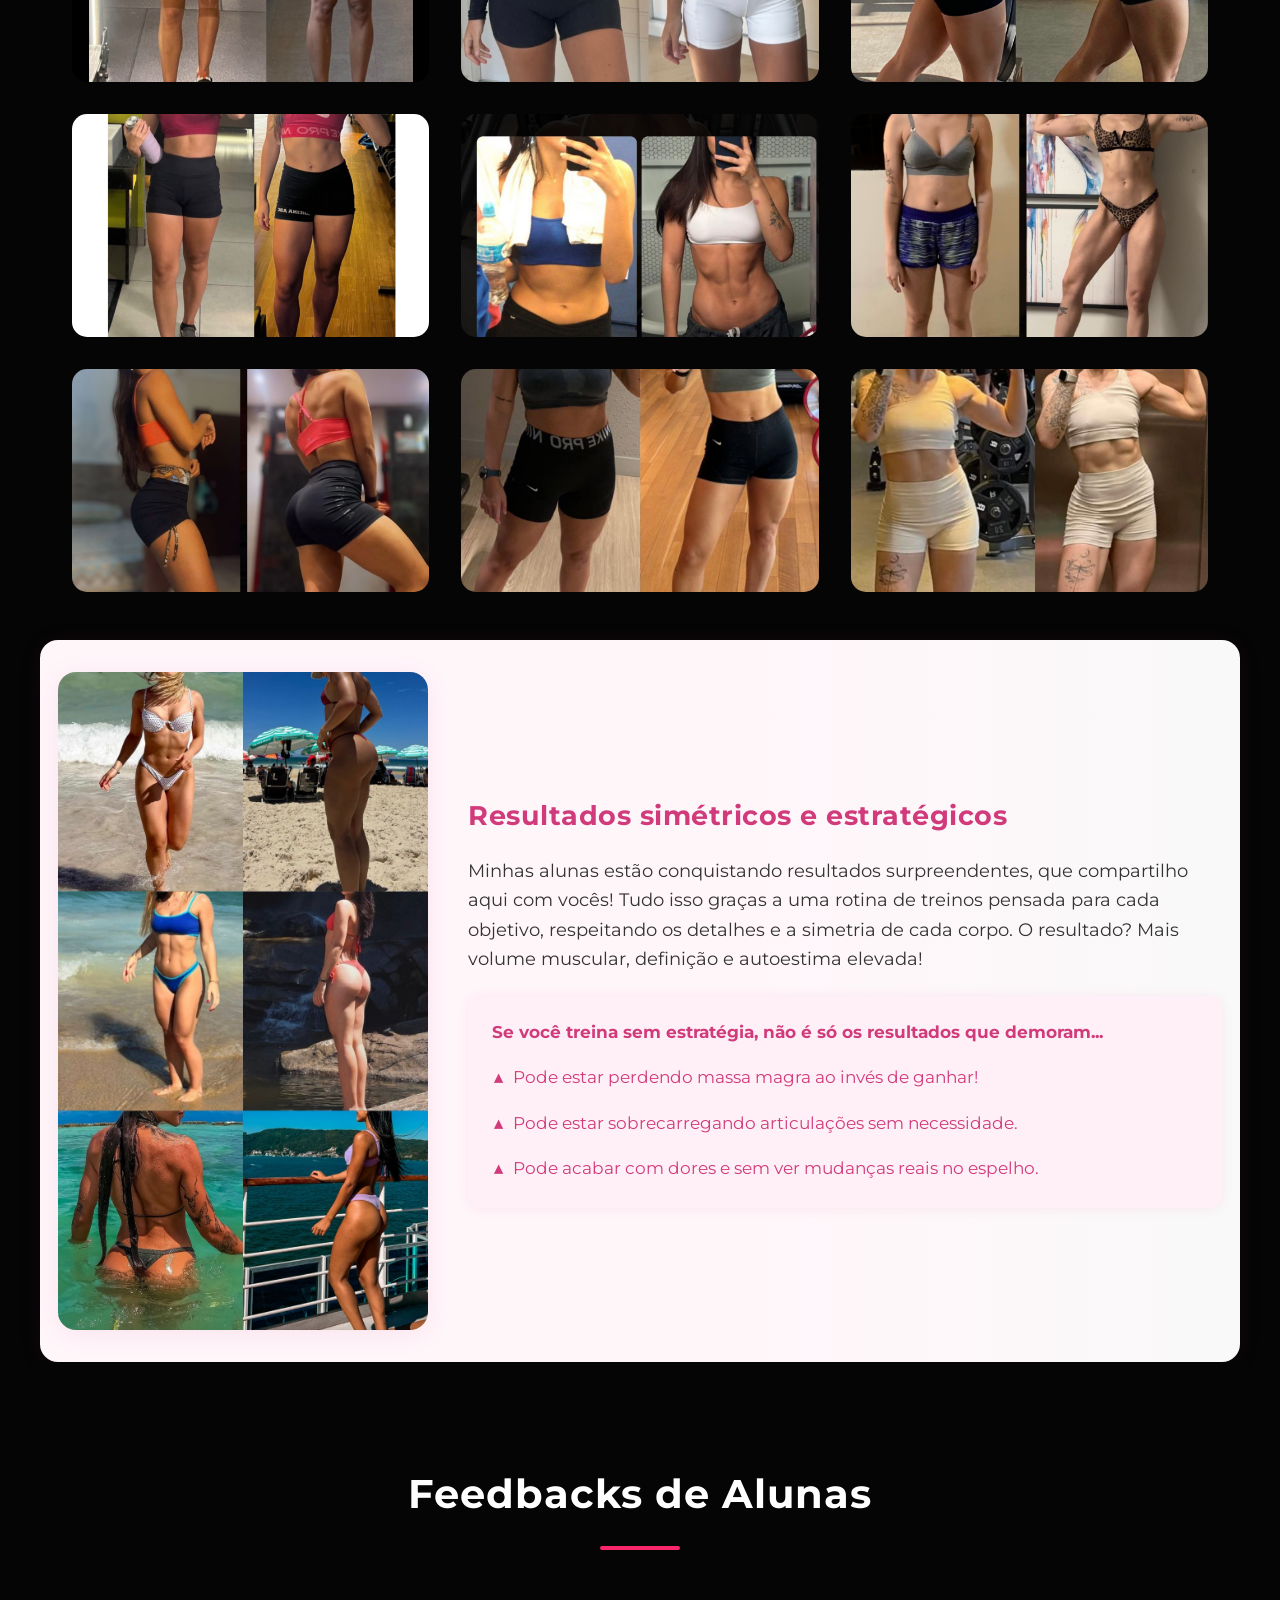
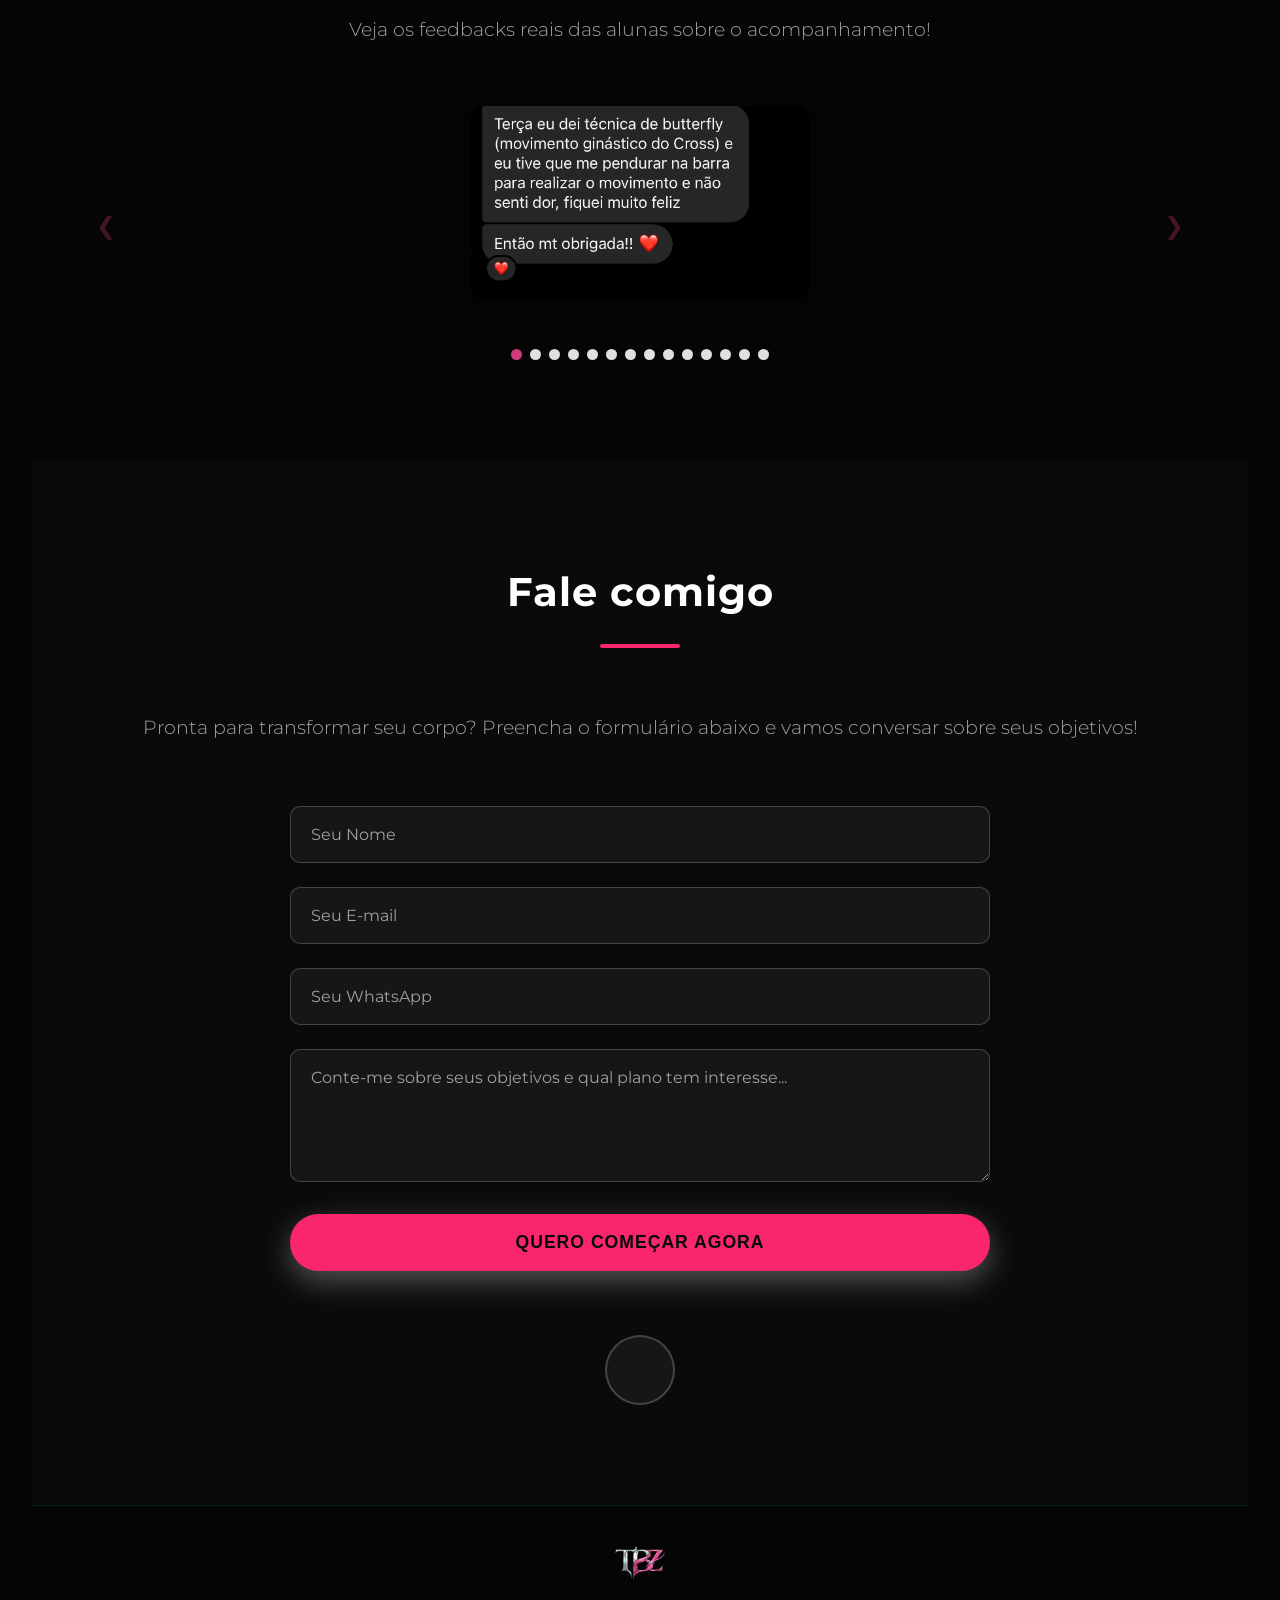
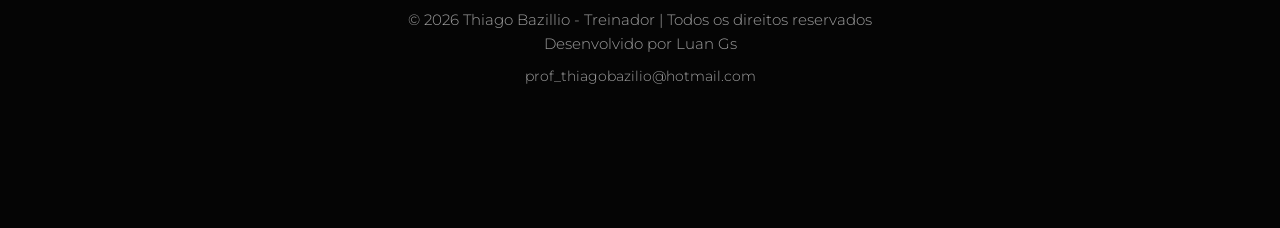
==== commit 7a8ed2be: "x" ====
--- a/index.html
+++ b/index.html
@@ -200,7 +200,7 @@
 
                 <br>
                 <br>
-                <div class="plan-card">
+                <div class="plan-card" id="consultoria-online">
                     <h3>CONSULTORIA ON-LINE</h3>
                     <div class="plan-price">
                         <span class="currency">R$</span>
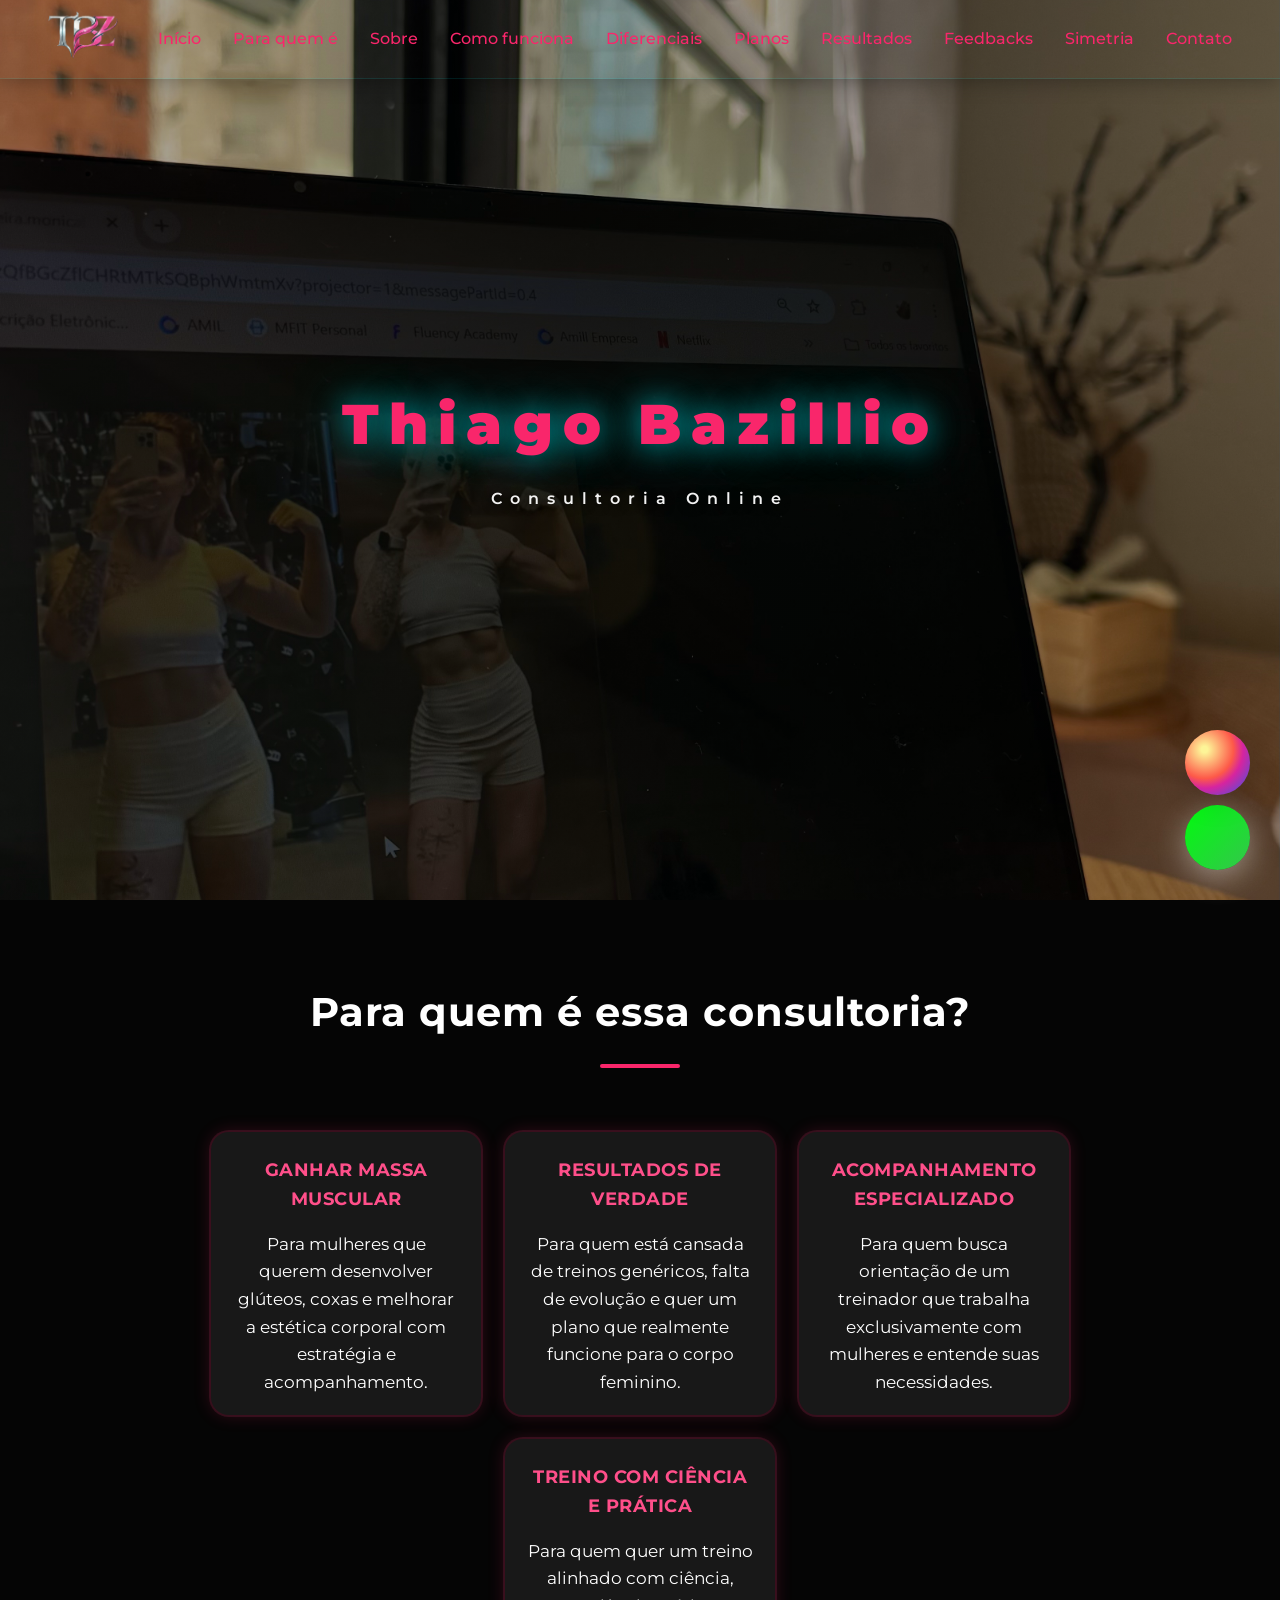
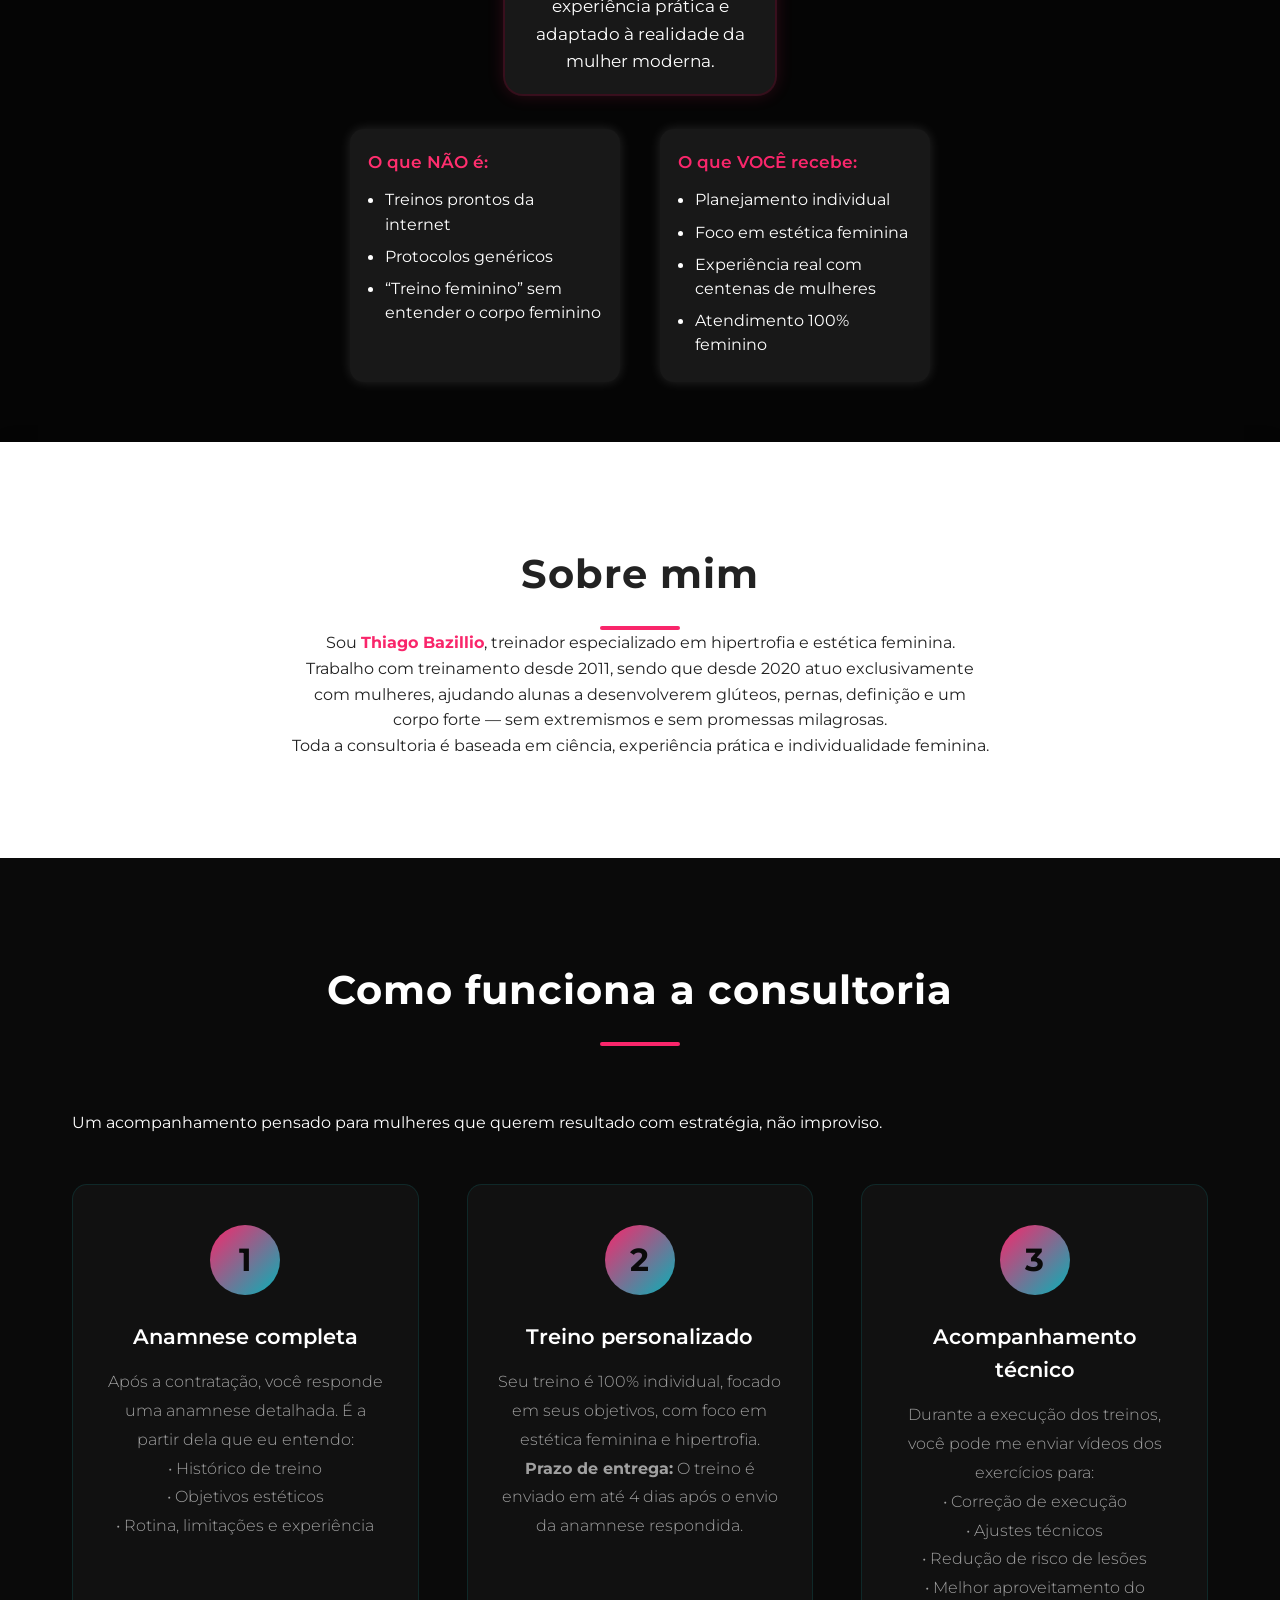
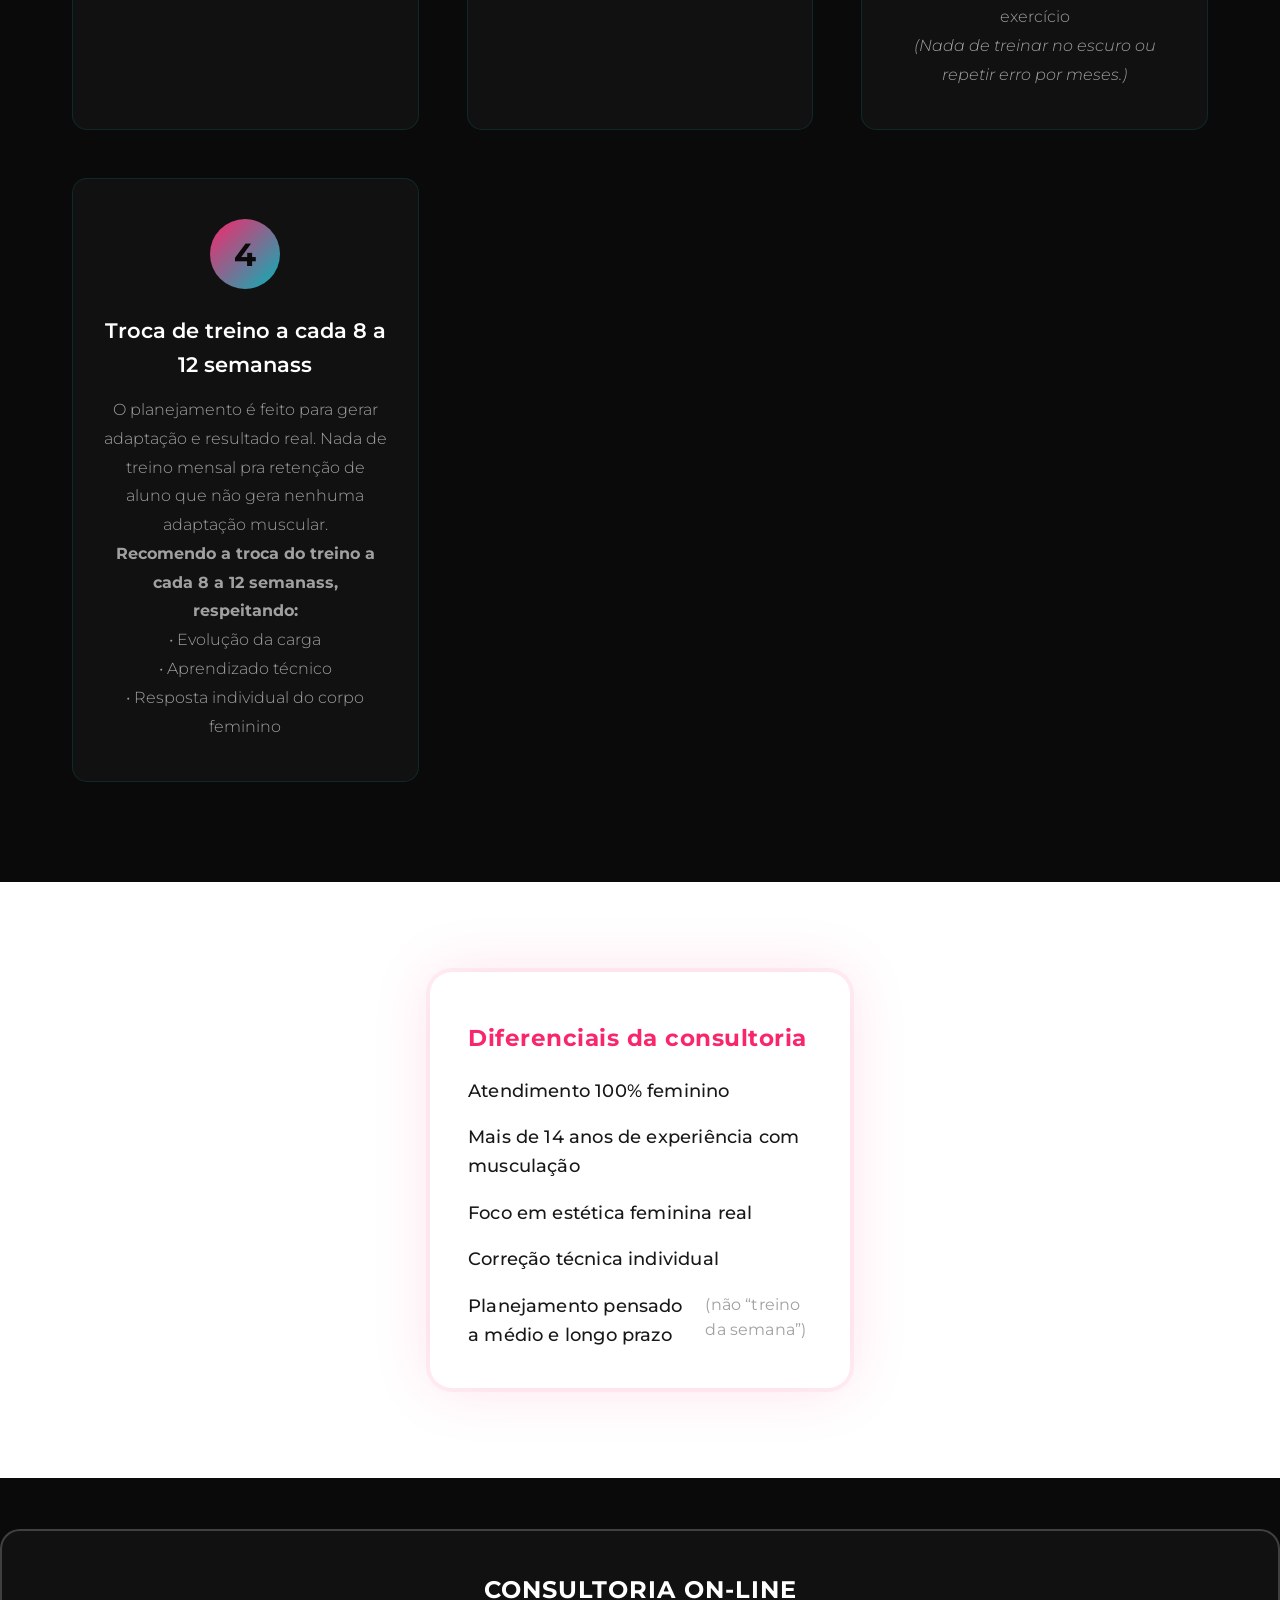
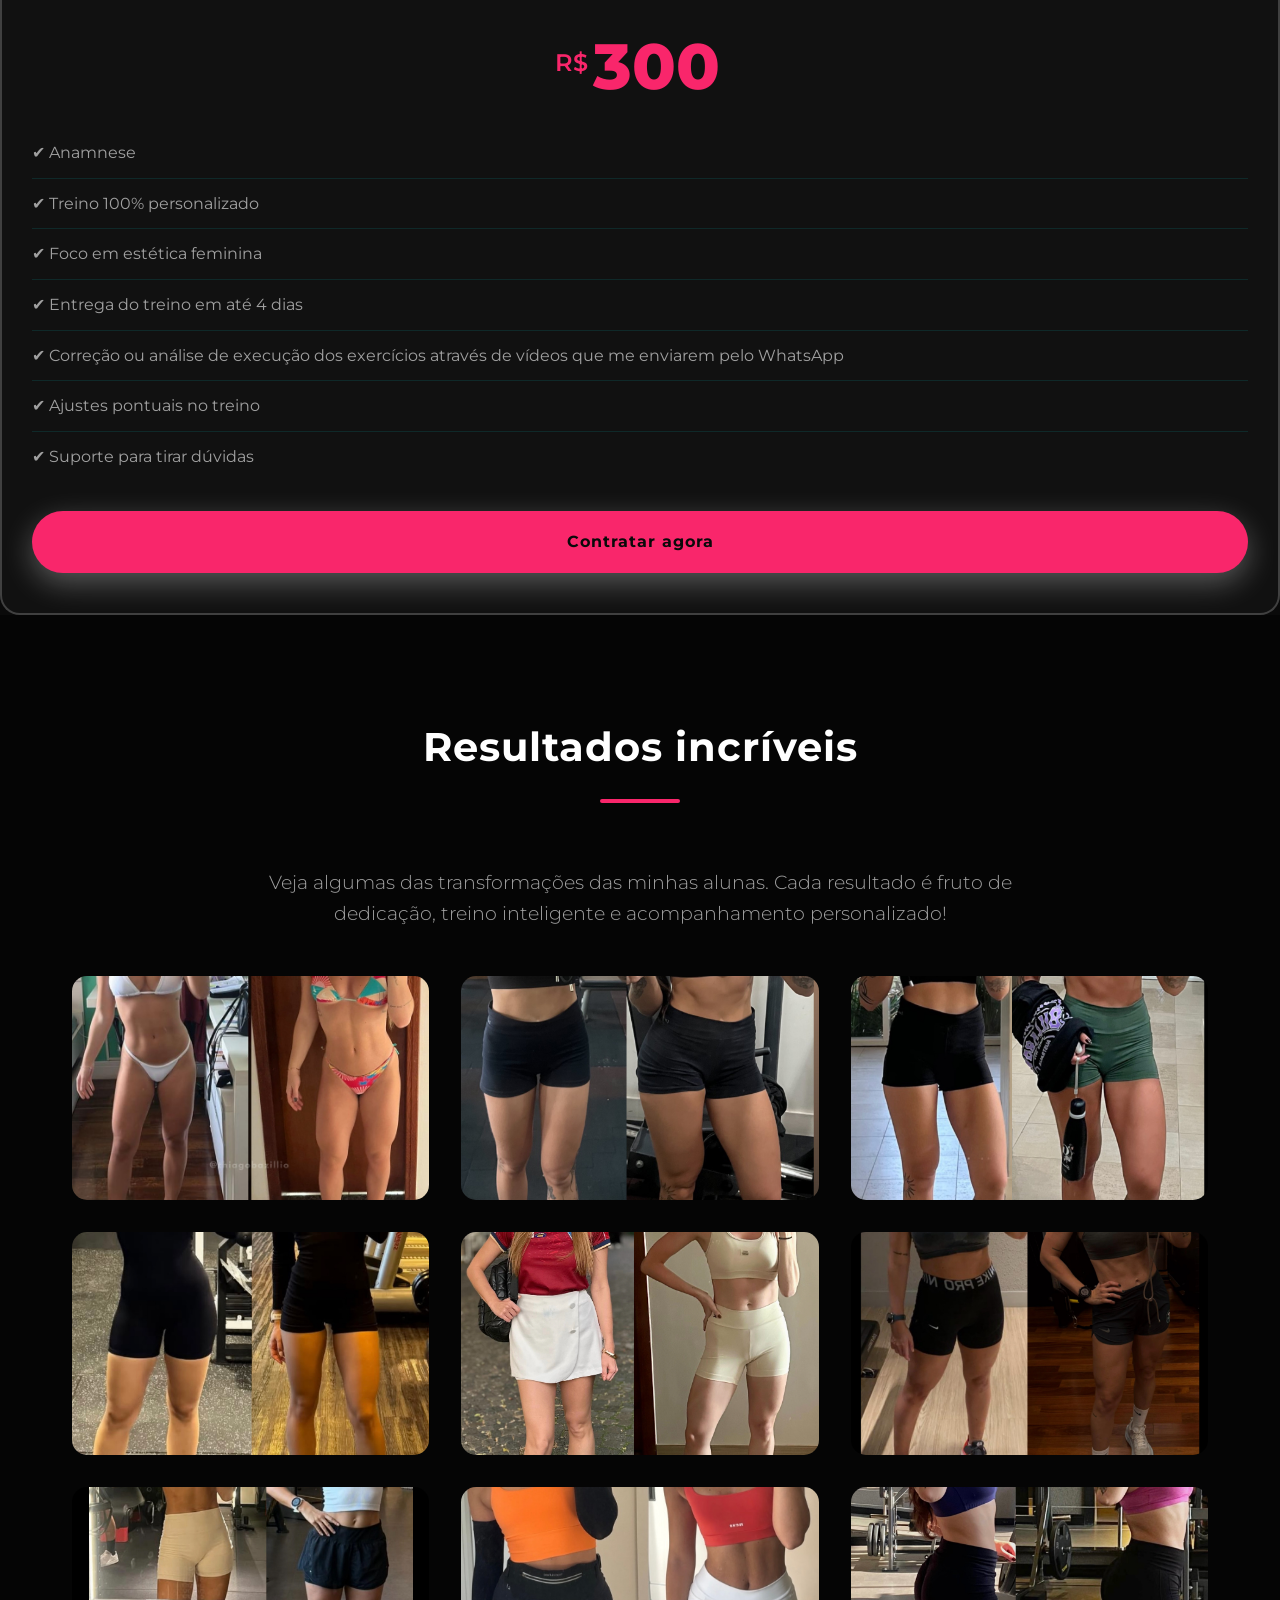
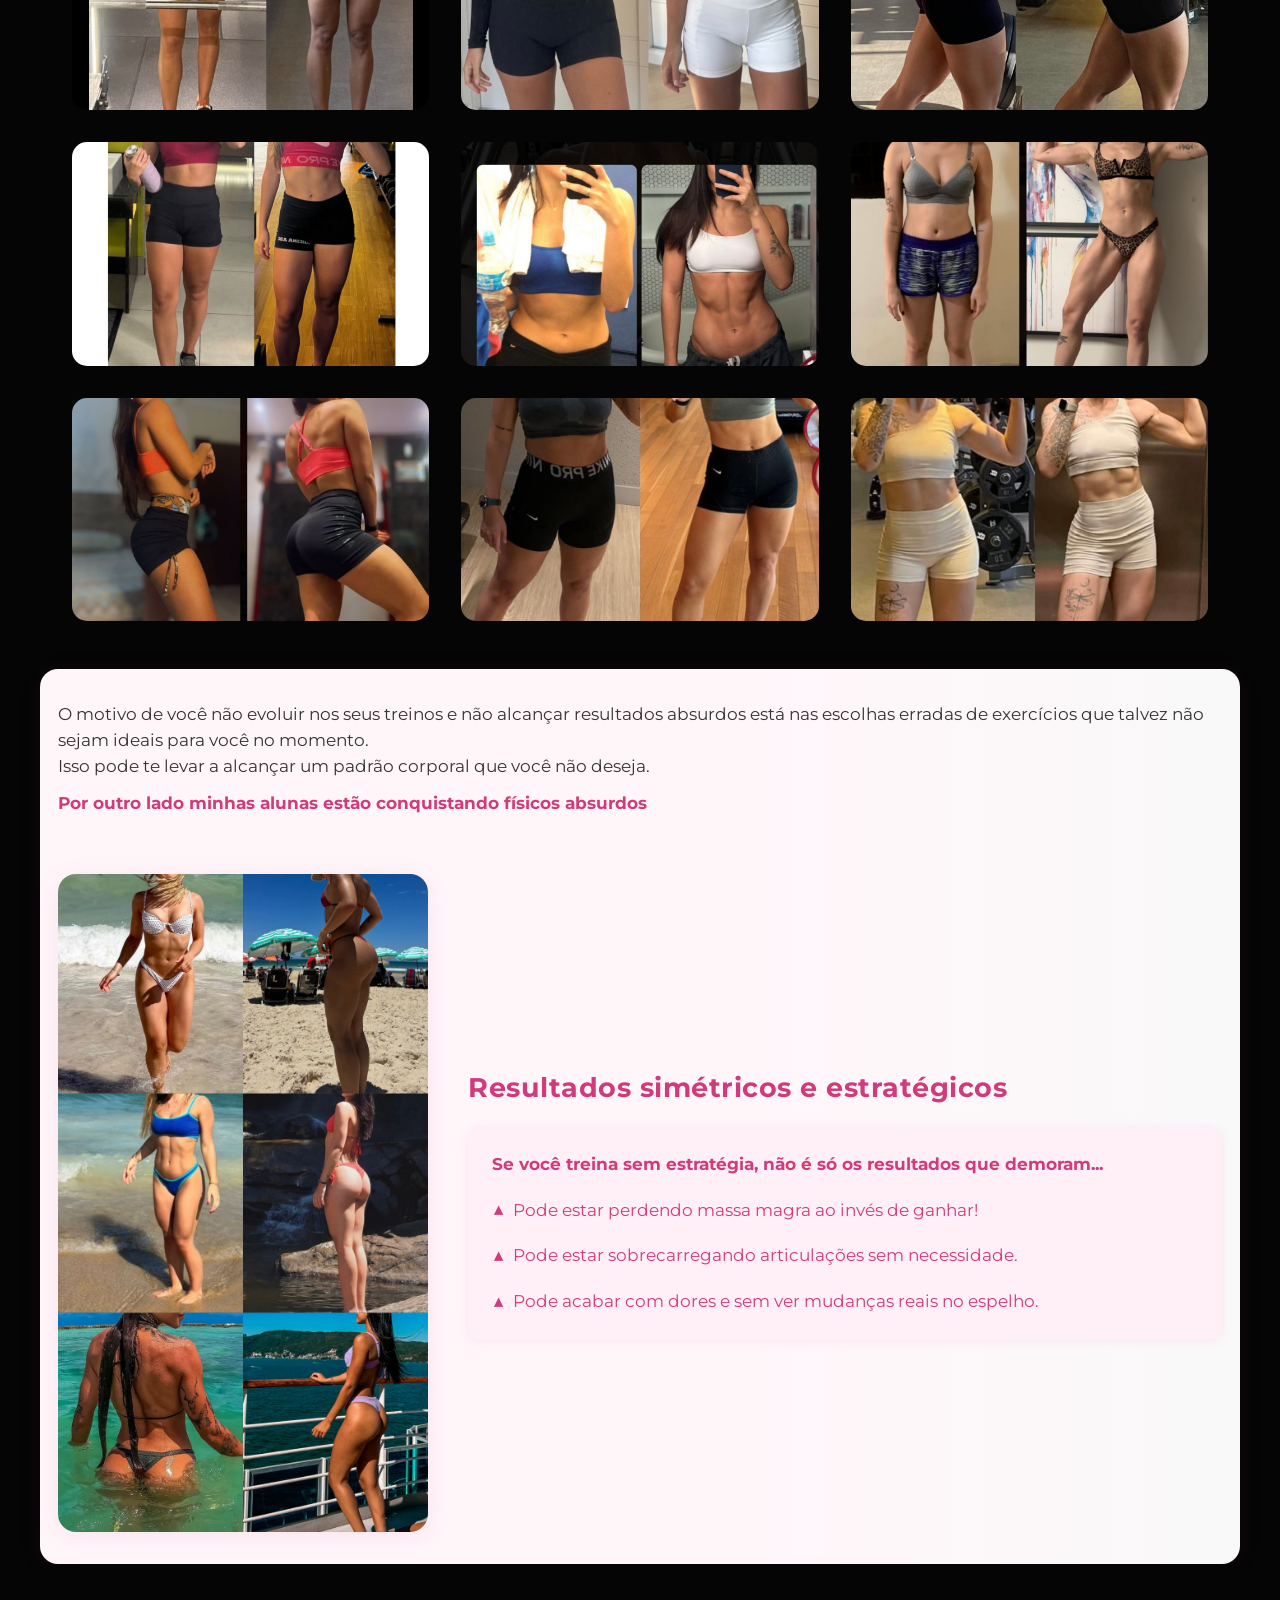
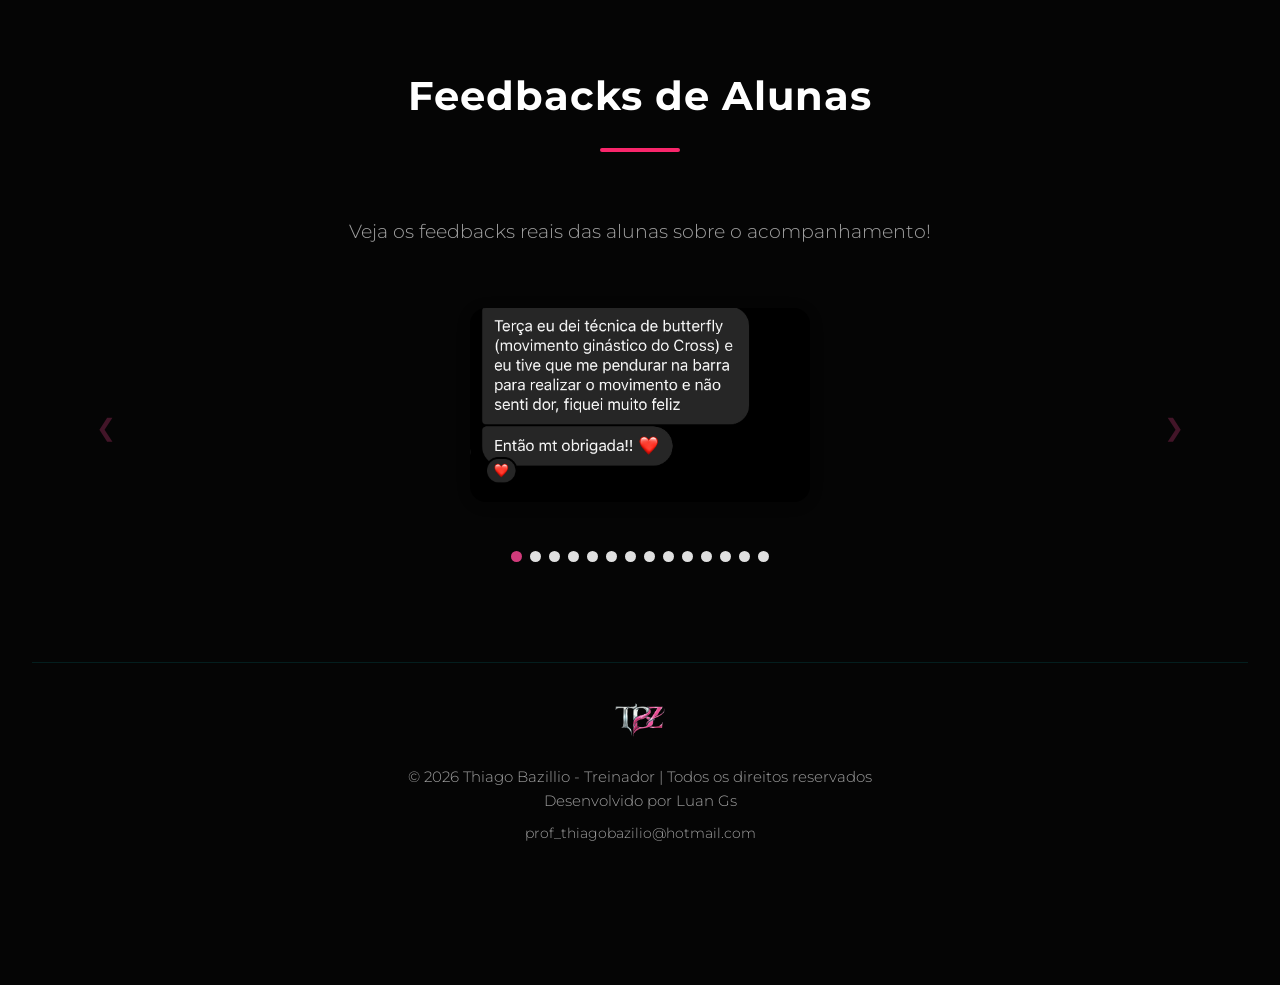
==== commit 32e57a21: "xx" ====
--- a/index.html
+++ b/index.html
@@ -145,9 +145,9 @@
                 </div>
                 <div class="process-card">
                     <div class="process-number">4</div>
-                    <h3>Troca de treino a cada 3 meses</h3>
+                    <h3>Troca de treino a cada 8 a 12 semanass</h3>
                     <p>O planejamento é feito para gerar adaptação e resultado real. Nada de treino mensal pra retenção de aluno que não gera nenhuma adaptação muscular.<br>
-                    <strong>Recomendo a troca do treino a cada 3 meses, respeitando:</strong><br>
+                    <strong>Recomendo a troca do treino a cada 8 a 12 semanass, respeitando:</strong><br>
                     • Evolução da carga<br>
                     • Aprendizado técnico<br>
                     • Resposta individual do corpo feminino</p>
@@ -275,20 +275,23 @@
         <!-- SECTION - INFORMAÇÕES S_INFO -->
         <section class="info-section" id="info-simetria">
             <div class="container info-simetria-container" style="display: flex; align-items: center; gap: 40px; flex-wrap: wrap; margin-top: 48px; background: linear-gradient(90deg, #fff6fa 60%, #f9f9f9 100%); border-radius: 18px; box-shadow: 0 2px 24px rgba(209,59,123,0.07); padding: 32px 18px;">
-                <img src="img/S_info.jpeg" alt="Resultados simétricos" style="max-width: 370px; width: 100%; border-radius: 18px; box-shadow: 0 4px 24px rgba(209,59,123,0.10);">
-                <div class="info-simetria-text" style="flex: 1; min-width: 260px;">
-                    <h3 style="margin-bottom: 18px; color: #d13b7b; font-size: 1.7em; font-weight: 700; letter-spacing: 0.5px;">Resultados simétricos e estratégicos</h3>
-                    <p style="margin-bottom: 22px; font-size: 1.15em; color: #333; line-height: 1.6;">Minhas alunas estão conquistando resultados surpreendentes, que compartilho aqui com vocês! Tudo isso graças a uma rotina de treinos pensada para cada objetivo, respeitando os detalhes e a simetria de cada corpo. O resultado? Mais volume muscular, definição e autoestima elevada!</p>
-                    <div style="background: #fff0f7; border-radius: 12px; padding: 22px 24px; box-shadow: 0 1px 12px rgba(209,59,123,0.09);">
-                        <p style="margin-bottom: 14px; font-weight: 700; color: #d13b7b; font-size: 1.08em;">Se você treina sem estratégia, não é só os resultados que demoram...</p>
-                        <ul style="list-style: none; padding-left: 0; font-size: 1.07em; color: #d13b7b;">
-                            <li style="margin-bottom: 10px; display: flex; align-items: center;"><span style="font-size: 1.3em; margin-right: 8px;">▲</span> Pode estar perdendo massa magra ao invés de ganhar!</li>
-                            <li style="margin-bottom: 10px; display: flex; align-items: center;"><span style="font-size: 1.3em; margin-right: 8px;">▲</span> Pode estar sobrecarregando articulações sem necessidade.</li>
-                            <li style="display: flex; align-items: center;"><span style="font-size: 1.3em; margin-right: 8px;">▲</span> Pode acabar com dores e sem ver mudanças reais no espelho.</li>
-                        </ul>
-                    </div>
-                </div>
-            </div>
+                    <div class="info-simetria-note" style="width:100%; margin-bottom:18px;">
+                        <p style="font-size:1.08em; color:#333; line-height:1.5; margin:0 0 10px 0;">O motivo de você não evoluir nos seus treinos e não alcançar resultados absurdos está nas escolhas erradas de exercícios que talvez não sejam ideais para você no momento.<br>Isso pode te levar a alcançar um padrão corporal que você não deseja.</p>
+                        <p style="font-size:1.08em; color:#d13b7b; font-weight:700; margin:0;">Por outro lado minhas alunas estão conquistando físicos absurdos</p>
+                    </div>
+                    <img src="img/S_info.jpeg" alt="Resultados simétricos" style="max-width: 370px; width: 100%; border-radius: 18px; box-shadow: 0 4px 24px rgba(209,59,123,0.10);">
+                    <div class="info-simetria-text" style="flex: 1; min-width: 260px;">
+                        <h3 style="margin-bottom: 18px; color: #d13b7b; font-size: 1.7em; font-weight: 700; letter-spacing: 0.5px;">Resultados simétricos e estratégicos</h3>
+                        <div style="background: #fff0f7; border-radius: 12px; padding: 22px 24px; box-shadow: 0 1px 12px rgba(209,59,123,0.09);">
+                            <p style="margin-bottom: 14px; font-weight: 700; color: #d13b7b; font-size: 1.08em;">Se você treina sem estratégia, não é só os resultados que demoram...</p>
+                            <ul style="list-style: none; padding-left: 0; font-size: 1.07em; color: #d13b7b;">
+                                <li style="margin-bottom: 10px; display: flex; align-items: center;"><span style="font-size: 1.3em; margin-right: 8px;">▲</span> Pode estar perdendo massa magra ao invés de ganhar!</li>
+                                <li style="margin-bottom: 10px; display: flex; align-items: center;"><span style="font-size: 1.3em; margin-right: 8px;">▲</span> Pode estar sobrecarregando articulações sem necessidade.</li>
+                                <li style="display: flex; align-items: center;"><span style="font-size: 1.3em; margin-right: 8px;">▲</span> Pode acabar com dores e sem ver mudanças reais no espelho.</li>
+                            </ul>
+                        </div>
+                    </div>
+                </div>
         </section>
 
     <!-- SECTION 6.1 - FEEDBACKS DE ALUNAS -->
@@ -314,36 +317,7 @@
         </div>
     </section>
 
-    <!-- SECTION 7 - CONTATO -->
-    <section class="contact-section" id="contato">
-        <div class="container">
-            <h2 class="section-title">Fale comigo</h2>
-            <p class="contact-intro">Pronta para transformar seu corpo? Preencha o formulário abaixo e vamos conversar sobre seus objetivos!</p>
-            
-            <form class="contact-form" id="contactForm" action="https://formspree.io/f/xxxxxxx" method="POST">
-                <div class="form-group">
-                    <input type="text" name="nome" placeholder="Seu Nome" required>
-                </div>
-                <div class="form-group">
-                    <input type="email" name="email" placeholder="Seu E-mail" required>
-                </div>
-                <div class="form-group">
-                    <input type="tel" name="whatsapp" placeholder="Seu WhatsApp" required>
-                </div>
-                <div class="form-group">
-                    <textarea name="mensagem" placeholder="Conte-me sobre seus objetivos e qual plano tem interesse..." rows="5" required></textarea>
-                </div>
-                <button type="submit" class="submit-button">QUERO COMEÇAR AGORA</button>
-            </form>
-
-            <div class="social-links-contact">
-
-                <a href="https://www.instagram.com/thiagobazillio/" target="_blank" class="social-link instagram" title="Instagram">
-                    <ion-icon name="logo-instagram"></ion-icon>
-                </a>
-            </div>
-        </div>
-    </section>
+    <!-- SECTION 7 - CONTATO removida (Instagram agora em botão flutuante) -->
 
     <!-- FOOTER -->
     <footer class="footer">
@@ -353,7 +327,7 @@
         <p style="font-size: 0.85rem; margin-top: 10px; color: var(--gray);">prof_thiagobazilio@hotmail.com</p>
     </footer>
 
-    <!-- BOTÃO FLUTUANTE WHATSAPP -->
+    <!-- BOTÕES FLUTUANTES: WHATSAPP + INSTAGRAM -->
     <a href="https://wa.me/5511979891379?text=Olá!%20Gostaria%20de%20saber%20mais%20sobre%20os%20treinos." 
        target="_blank" 
        class="whatsapp-float" 
@@ -362,28 +336,15 @@
         <ion-icon name="logo-whatsapp"></ion-icon>
     </a>
 
+    <a href="https://www.instagram.com/thiagobazillio/" 
+       target="_blank" 
+       class="instagram-float" 
+       title="Siga no Instagram"
+       aria-label="Instagram">
+        <ion-icon name="logo-instagram"></ion-icon>
+    </a>
+
         <script src="js/script-index.js"></script>
-        <script>
-        // Feedback de envio para Formspree
-        document.getElementById('contactForm').addEventListener('submit', function(e) {
-            e.preventDefault();
-            var form = this;
-            fetch(form.action, {
-                method: 'POST',
-                body: new FormData(form),
-                headers: { 'Accept': 'application/json' }
-            }).then(response => {
-                if (response.ok) {
-                    form.reset();
-                    alert('Mensagem enviada com sucesso! Em breve entrarei em contato.');
-                } else {
-                    alert('Erro ao enviar. Tente novamente ou fale pelo WhatsApp.');
-                }
-            }).catch(() => {
-                alert('Erro ao enviar. Tente novamente ou fale pelo WhatsApp.');
-            });
-        });
-        </script>
         <!-- MODAL DE IMAGEM EM TELA CHEIA -->
         <div id="modal-imagem" style="display:none;position:fixed;z-index:99999;top:0;left:0;width:100vw;height:100vh;background:rgba(10,10,10,0.97);align-items:center;justify-content:center;transition:opacity 0.3s;pointer-events:auto;">
             <span id="fechar-modal-imagem" style="position:absolute;top:30px;right:40px;font-size:3rem;color:#ff2e6e;cursor:pointer;font-family:sans-serif;z-index:20001;user-select:none;">&times;</span>
--- a/css/style.css
+++ b/css/style.css
@@ -1710,3 +1710,44 @@
     font-size: 2rem;
   }
 }
+
+/* ===== BOTÃO FLUTUANTE INSTAGRAM (estilo similar ao WhatsApp) ===== */
+.instagram-float {
+  position: fixed;
+  bottom: 105px; /* fica acima do WhatsApp */
+  right: 30px;
+  width: 65px;
+  height: 65px;
+  background: radial-gradient(circle at 30% 30%, #fdf497 0%, #fdf497 5%, #fd5949 45%, #d6249f 60%, #285AEB 100%);
+  border-radius: 50%;
+  display: flex;
+  align-items: center;
+  justify-content: center;
+  box-shadow: 0 8px 30px rgba(0,0,0,0.12);
+  z-index: 9999;
+  transition: all 0.3s cubic-bezier(0.68, -0.55, 0.265, 1.55);
+  text-decoration: none;
+}
+
+.instagram-float ion-icon {
+  font-size: 2.2rem;
+  color: #fff;
+  transition: transform 0.2s ease;
+}
+
+.instagram-float:hover {
+  transform: scale(1.08) rotate(-6deg);
+  box-shadow: 0 12px 40px rgba(0,0,0,0.18);
+}
+
+.instagram-float:active { transform: scale(1.03); }
+
+@media (max-width: 768px) {
+  .instagram-float { bottom: 90px; right: 20px; width: 60px; height: 60px; }
+  .instagram-float ion-icon { font-size: 2rem; }
+}
+
+@media (max-width: 480px) {
+  .instagram-float { bottom: 80px; right: 15px; width: 55px; height: 55px; }
+  .instagram-float ion-icon { font-size: 1.8rem; }
+}
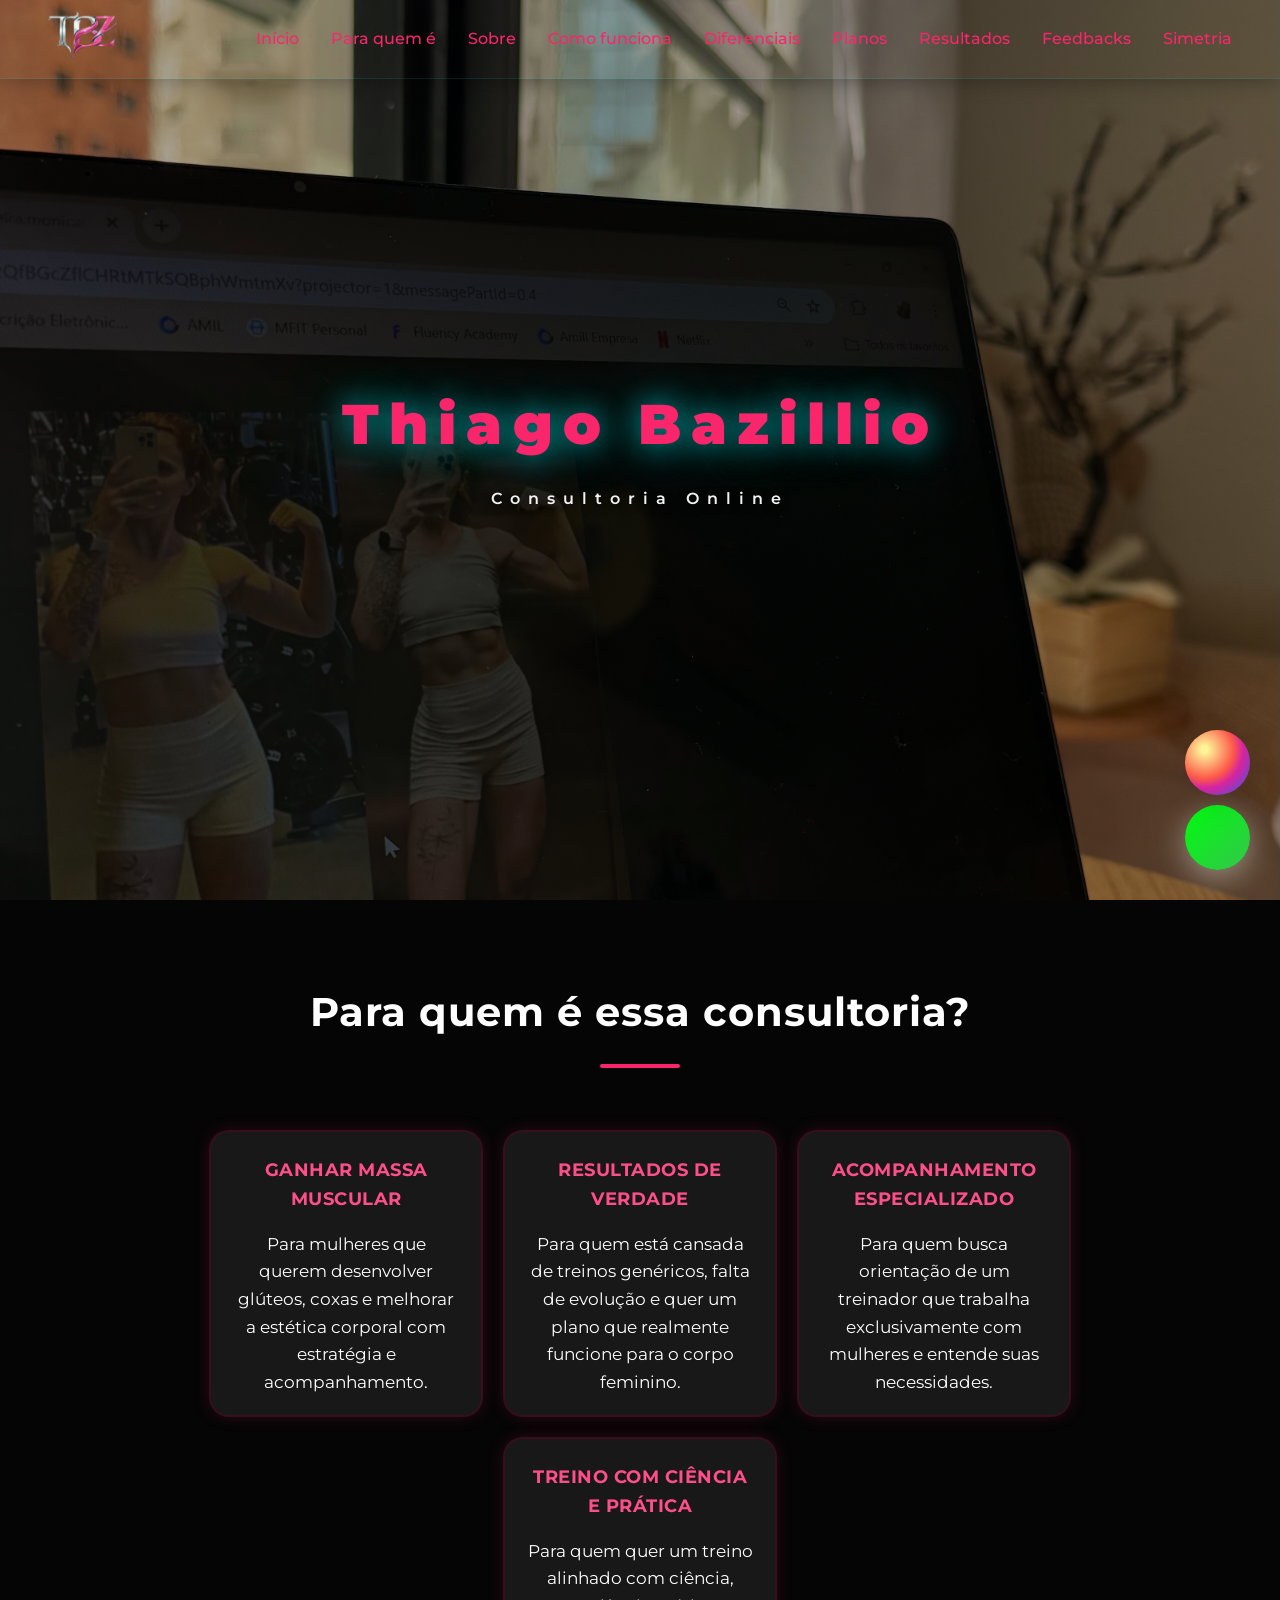
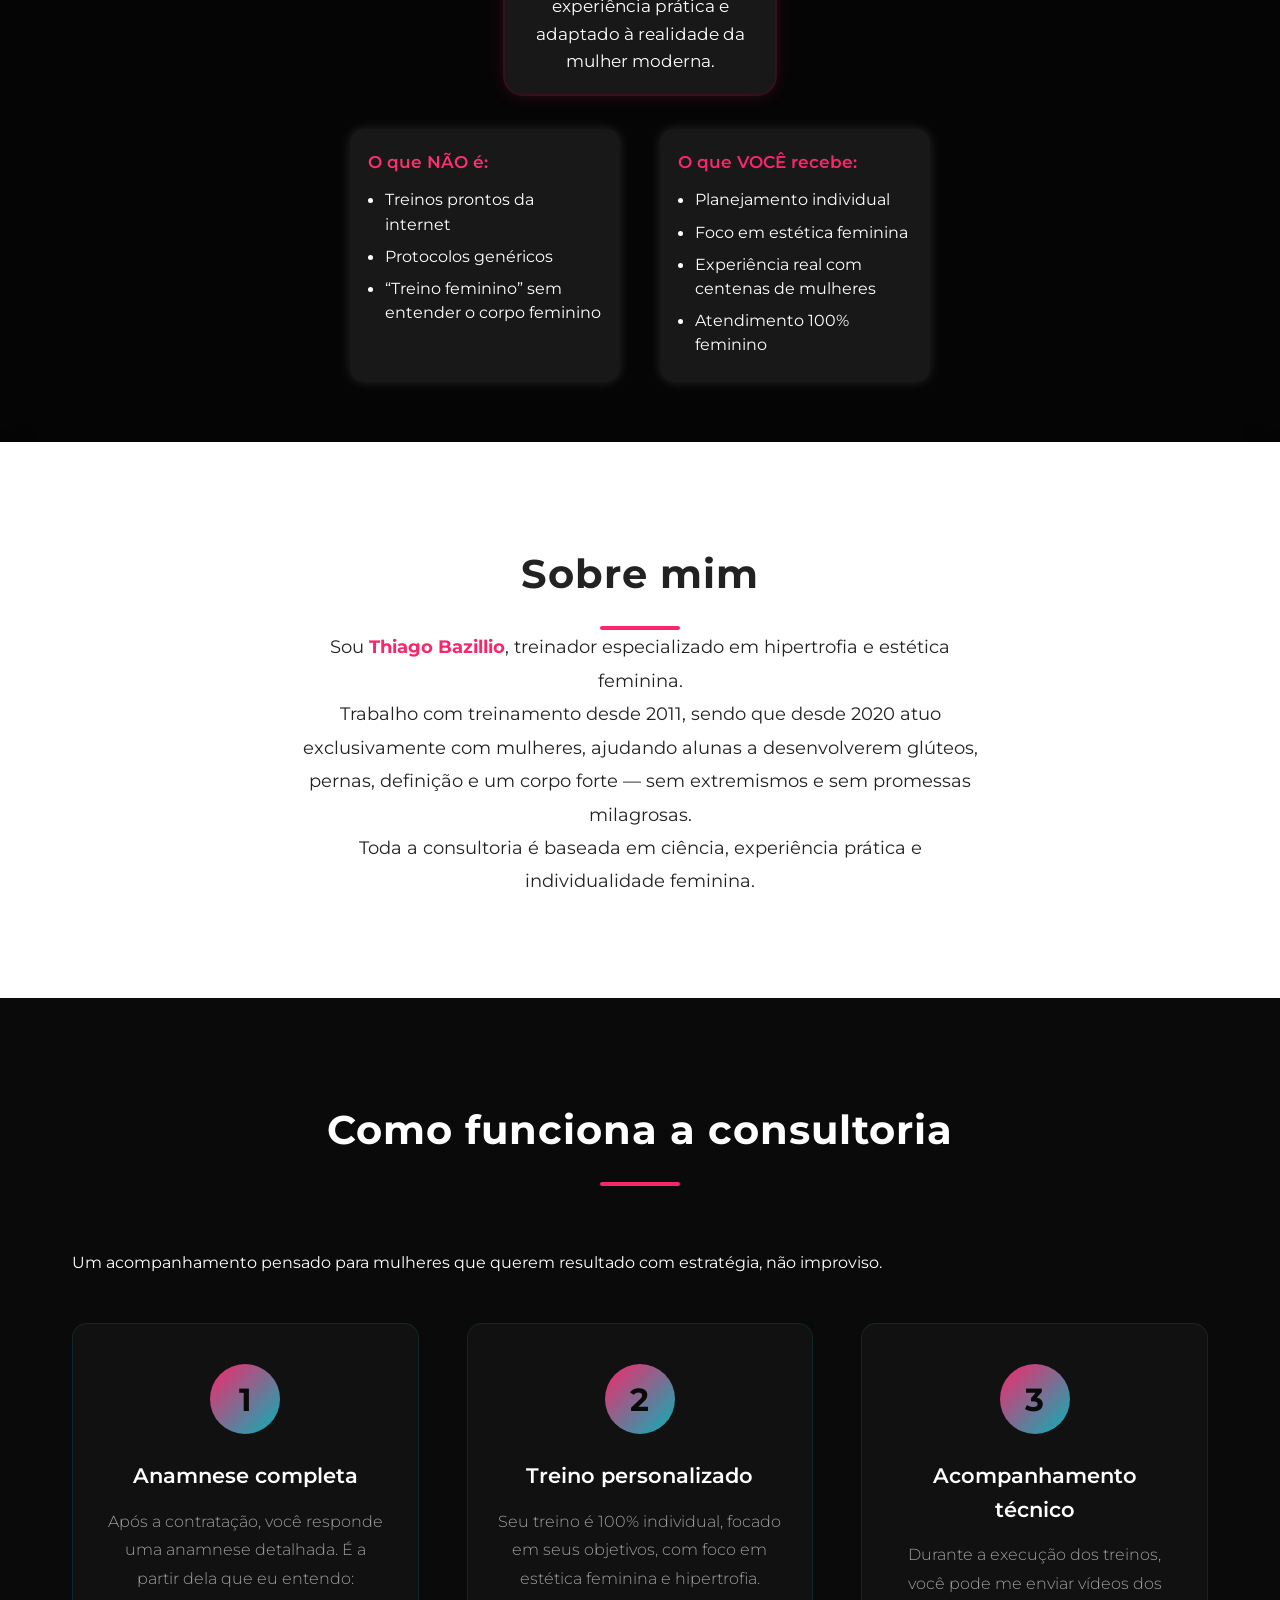
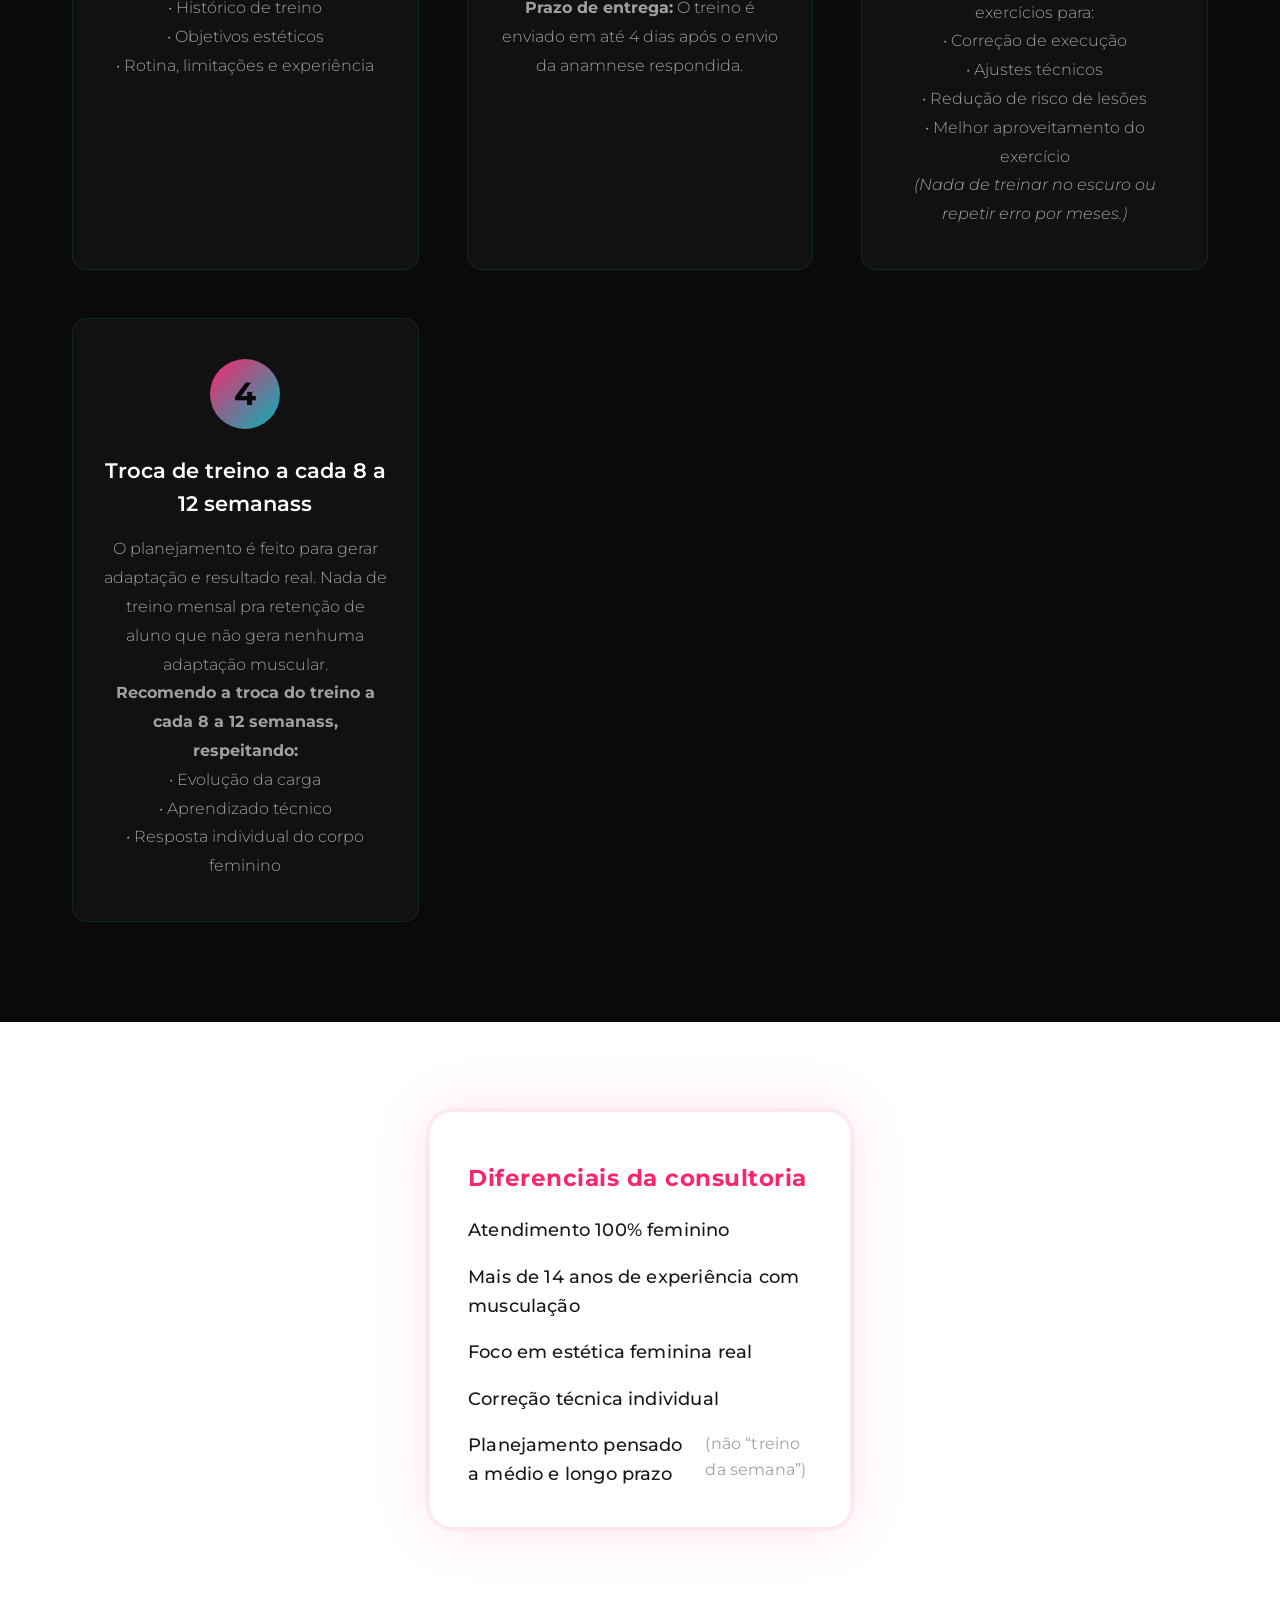
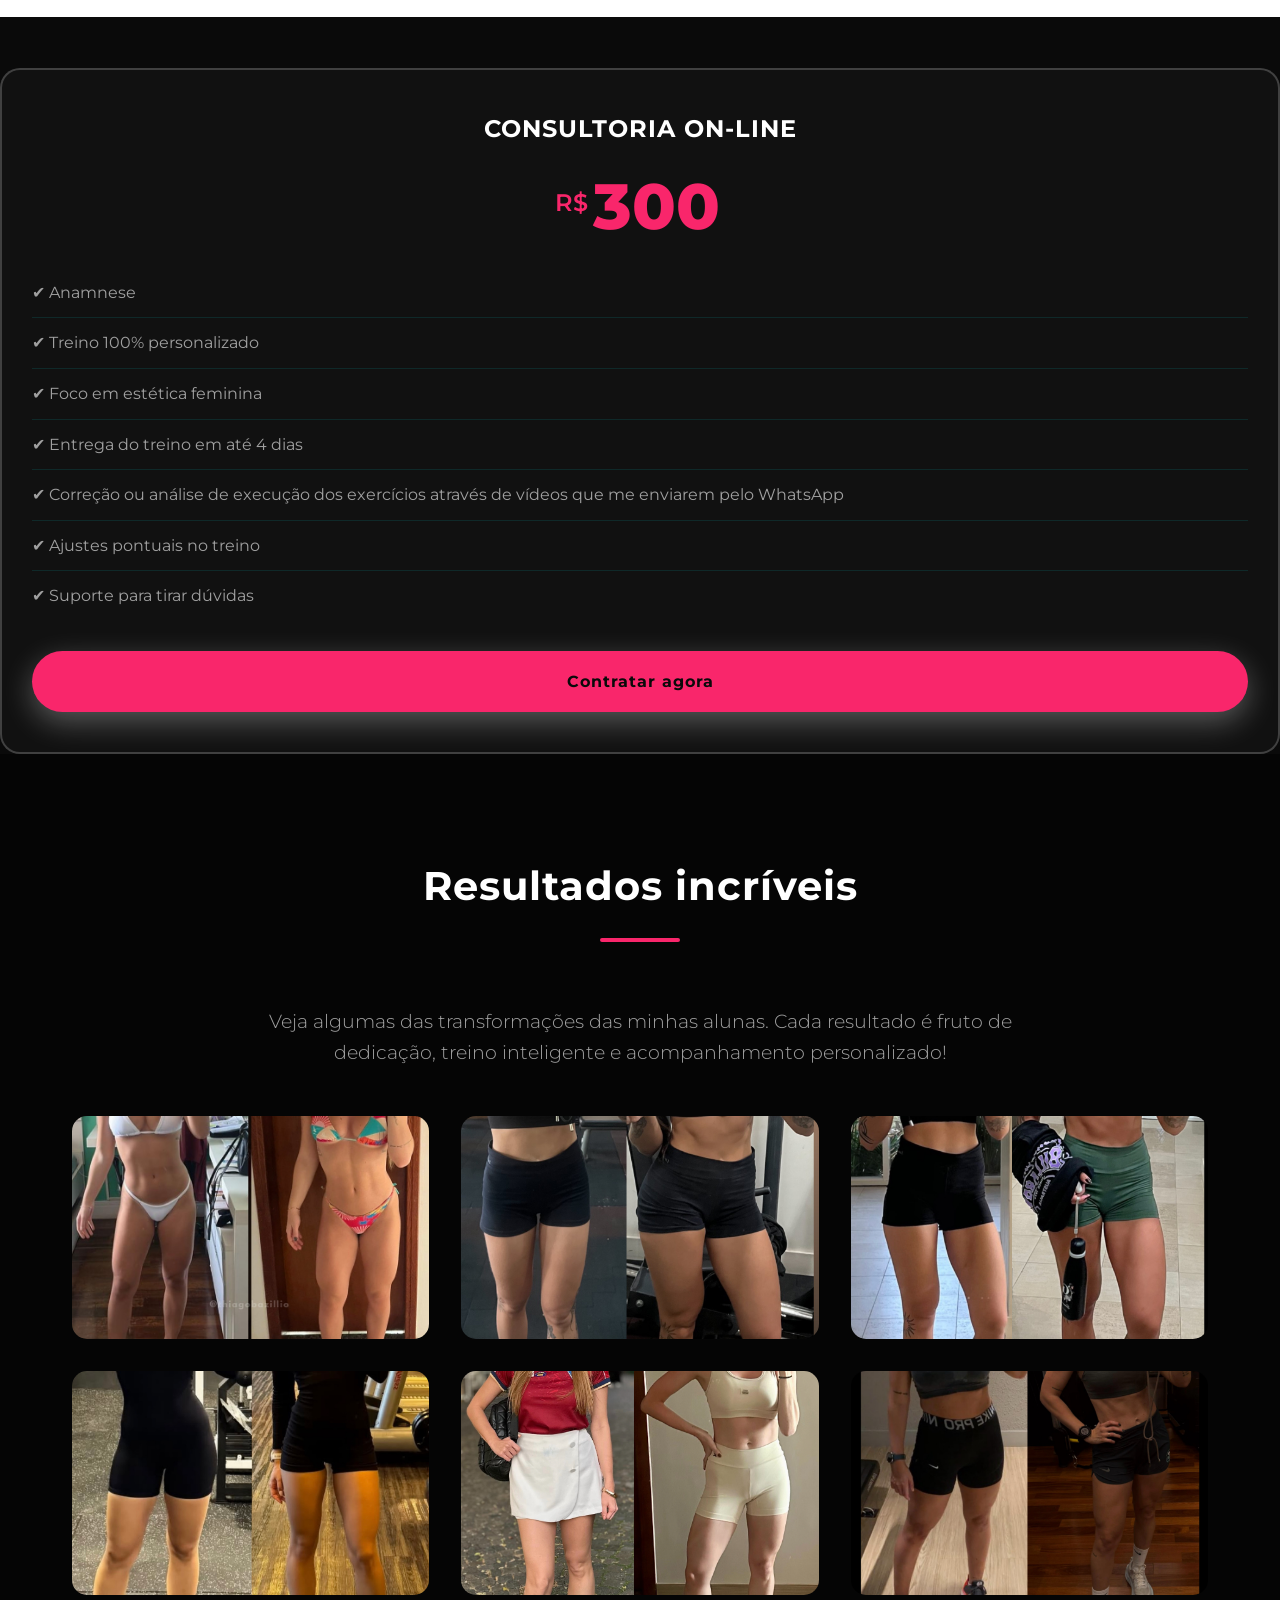
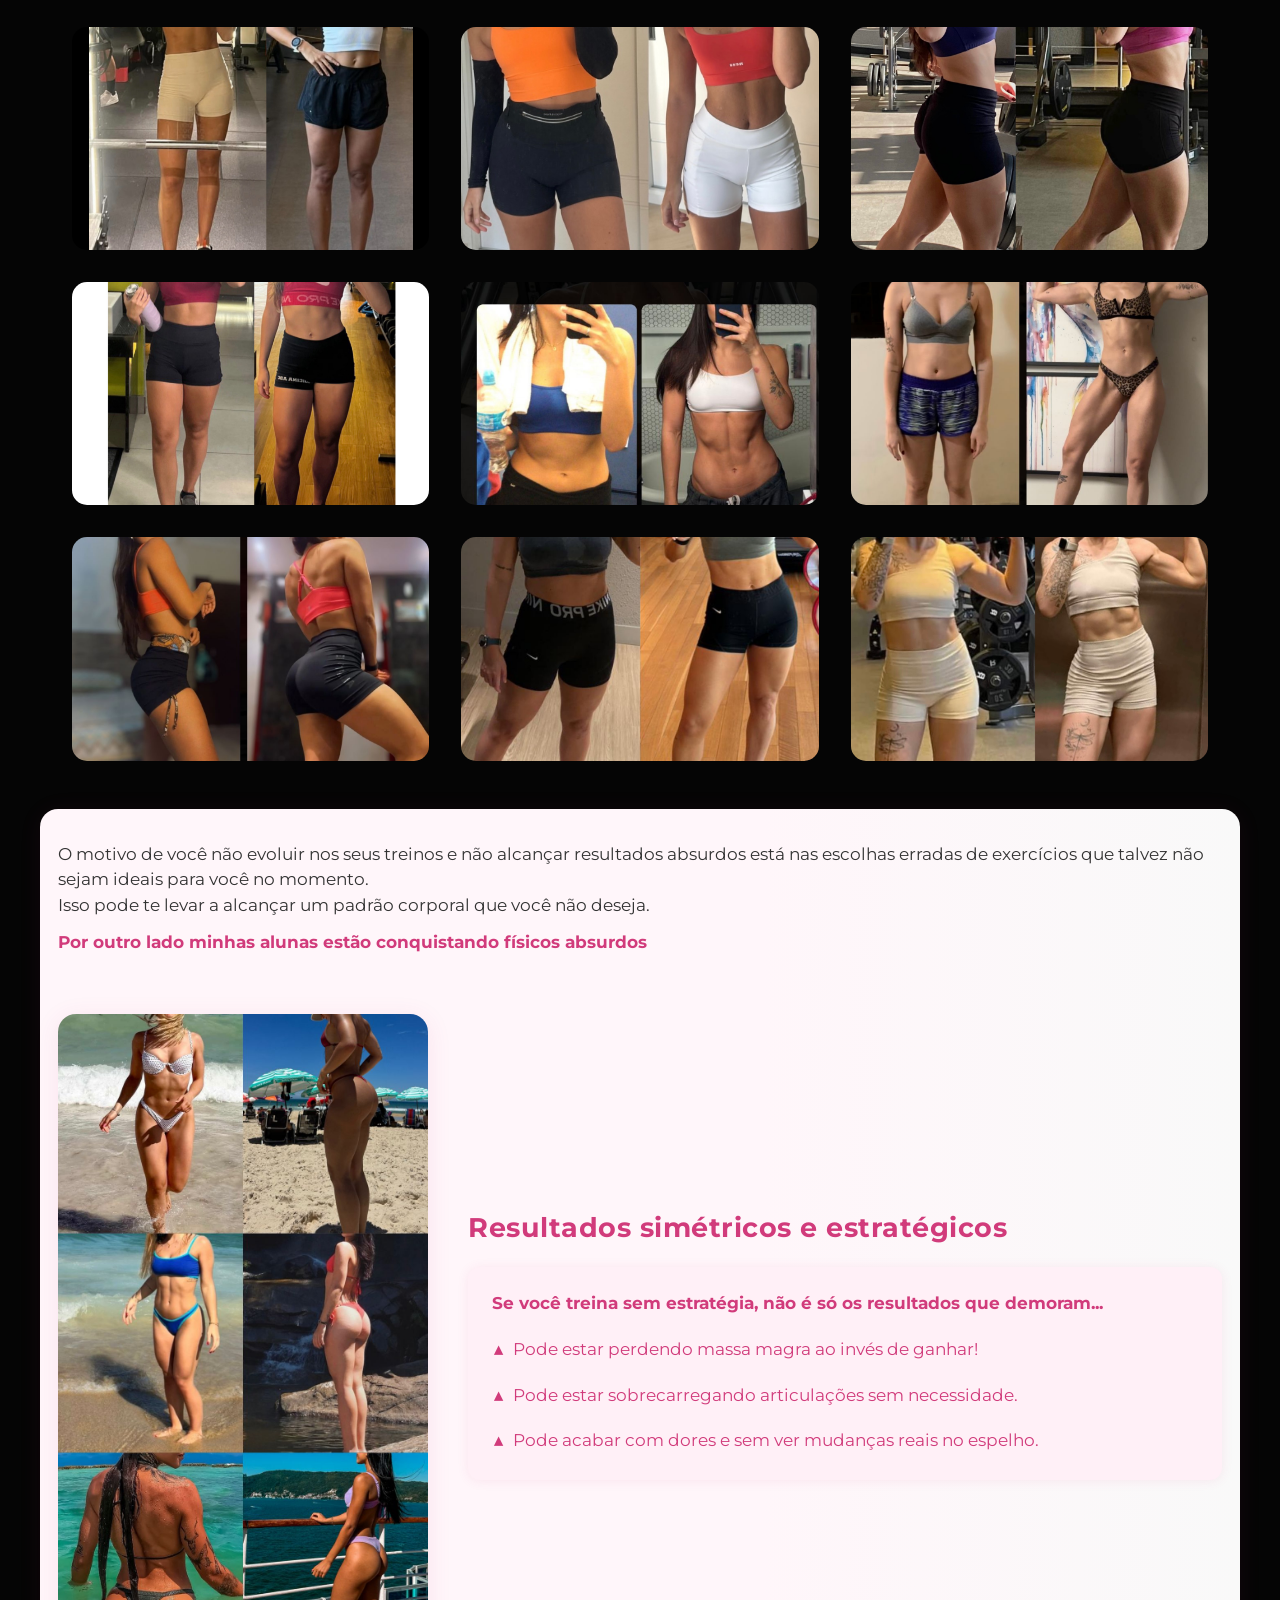
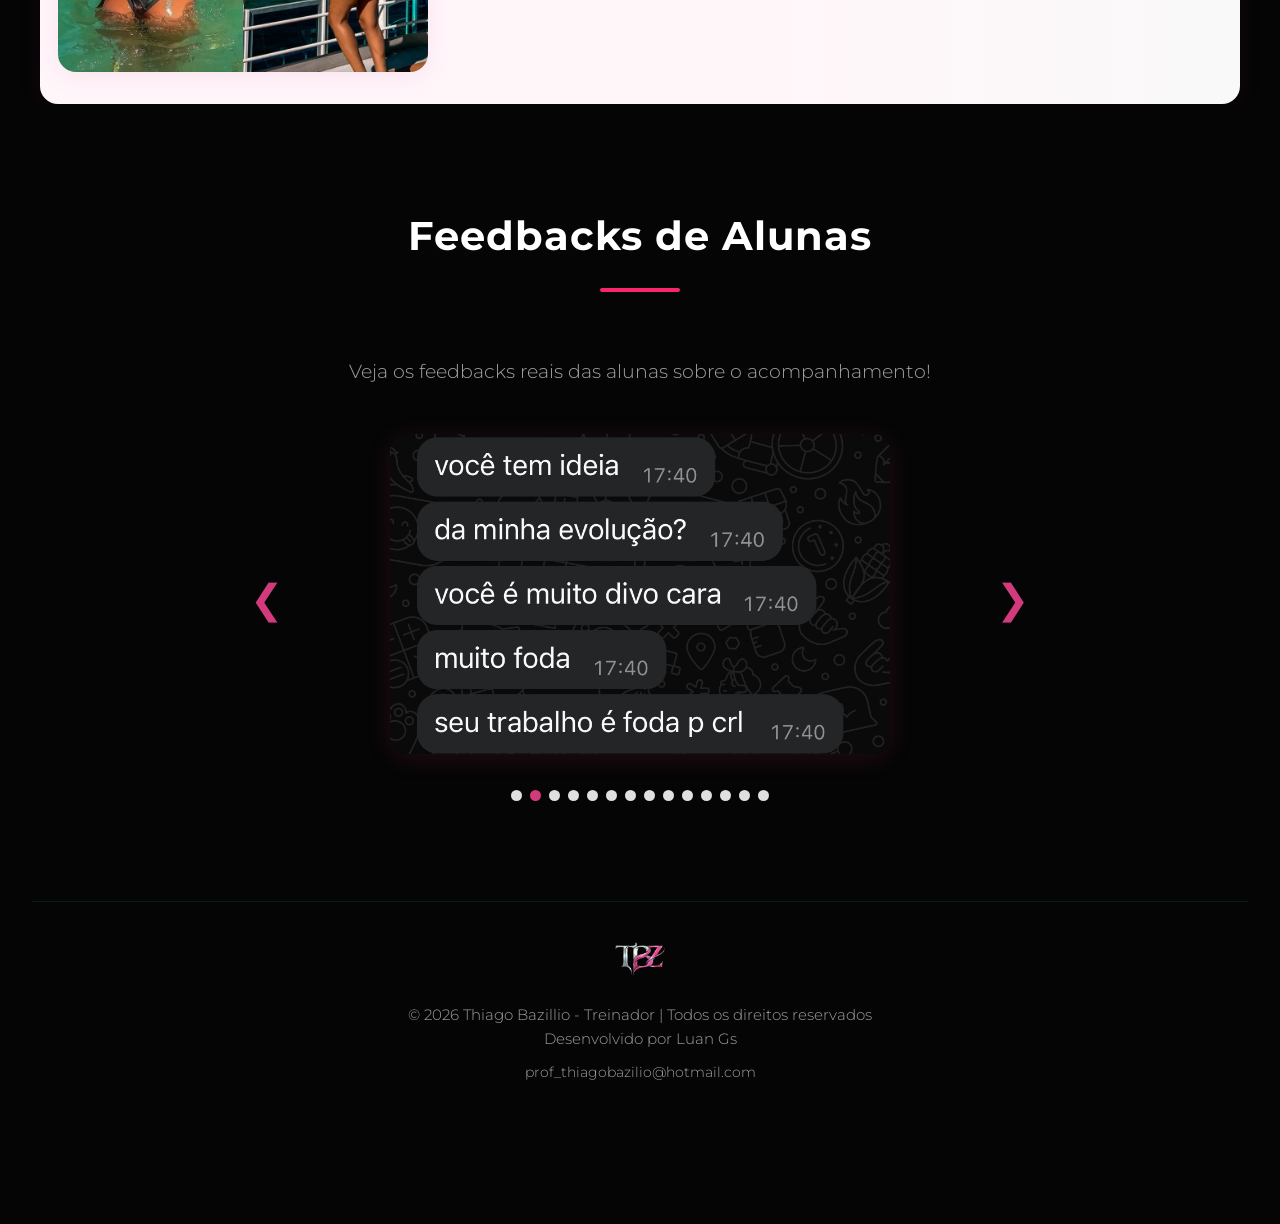
==== commit ba5a9a98: "xx" ====
--- a/index.html
+++ b/index.html
@@ -7,6 +7,31 @@
     <title>Thiago Bazillio - Personal Trainer | Treinamento Feminino</title>
     <link rel="stylesheet" href="css/style.css">
     <link href="https://fonts.googleapis.com/css2?family=Montserrat:wght@200;400&family=Raleway:wght@300&display=swap" rel="stylesheet"/>
+    <style>
+        /* Estilos para o carrossel de feedbacks */
+        #carousel-feedback-prev:hover, 
+        #carousel-feedback-next:hover {
+            color: #ff2e6e !important;
+            transform: translateY(-50%) scale(1.2);
+        }
+        @media (max-width: 768px) {
+            .carousel-feedback {
+                padding: 0 50px !important;
+            }
+            #carousel-feedback-prev,
+            #carousel-feedback-next {
+                font-size: 2em !important;
+            }
+        }
+        @media (max-width: 480px) {
+            .carousel-feedback {
+                padding: 0 40px !important;
+            }
+            #carousel-feedback-img-container {
+                max-width: 100% !important;
+            }
+        }
+    </style>
     <script src="js/carousel-feedback.js" defer></script>
 </head>
 <body>
@@ -42,7 +67,6 @@
                 <li><a href="#resultados">Resultados</a></li>
                 <li><a href="#feedbacks">Feedbacks</a></li>
                 <li><a href="#info-simetria">Simetria</a></li>
-                <li><a href="#contato">Contato</a></li>
             </ul>
         </nav>
     </header>           
@@ -299,12 +323,12 @@
         <div class="container">
             <h2 class="section-title">Feedbacks de Alunas</h2>
             <p class="results-intro">Veja os feedbacks reais das alunas sobre o acompanhamento!</p>
-            <div class="carousel-feedback" style="display: flex; flex-direction: column; align-items: center; justify-content: center; gap: 18px; margin-top: 32px; position: relative;">
-                <button id="carousel-feedback-prev" aria-label="Anterior" style="background: none; border: none; font-size: 1.5em; color: #d13b7b99; cursor: pointer; position: absolute; left: 0; top: 50%; transform: translateY(-50%); z-index: 2; opacity: 0.5;">&#10094;</button>
-                <div id="carousel-feedback-img-container" style="max-width: 340px; min-height: 220px; display: flex; align-items: center; justify-content: center; touch-action: pan-x;">
-                    <img id="carousel-feedback-img" src="img/F_1.PNG" alt="Feedback real" style="width: 100%; border-radius: 16px; box-shadow: 0 2px 16px rgba(0,0,0,0.10); cursor: pointer;" />
-                </div>
-                <button id="carousel-feedback-next" aria-label="Próximo" style="background: none; border: none; font-size: 1.5em; color: #d13b7b99; cursor: pointer; position: absolute; right: 0; top: 50%; transform: translateY(-50%); z-index: 2; opacity: 0.5;">&#10095;</button>
+            <div class="carousel-feedback" style="display: flex; flex-direction: column; align-items: center; justify-content: center; gap: 18px; margin-top: 32px; position: relative; max-width: 800px; margin-left: auto; margin-right: auto; padding: 0 60px;">
+                <button id="carousel-feedback-prev" aria-label="Anterior" style="background: none; border: none; font-size: 2.5em; color: #d13b7b; cursor: pointer; position: absolute; left: 10px; top: 45%; transform: translateY(-50%); z-index: 2; transition: all 0.2s;">&#10094;</button>
+                <div id="carousel-feedback-img-container" style="max-width: 500px; width: 100%; min-height: 300px; display: flex; align-items: center; justify-content: center; touch-action: pan-x;">
+                    <img id="carousel-feedback-img" src="img/F_1.PNG" alt="Feedback real" style="width: 100%; height: auto; border-radius: 16px; box-shadow: 0 4px 24px rgba(209,59,123,0.15); cursor: pointer;" />
+                </div>
+                <button id="carousel-feedback-next" aria-label="Próximo" style="background: none; border: none; font-size: 2.5em; color: #d13b7b; cursor: pointer; position: absolute; right: 10px; top: 45%; transform: translateY(-50%); z-index: 2; transition: all 0.2s;">&#10095;</button>
                 <div id="carousel-feedback-dots" style="display: flex; justify-content: center; gap: 8px; margin-top: 18px;">
                     <!-- Bolinhas do carrossel serão inseridas via JS -->
                 </div>
--- a/css/style.css
+++ b/css/style.css
@@ -918,7 +918,7 @@
 .about-section .about-content strong {
   color: var(--primary);
 }
-}
+
 
 /* Espaçamento melhorado para parágrafos do sobre mim */
 .about-content p {
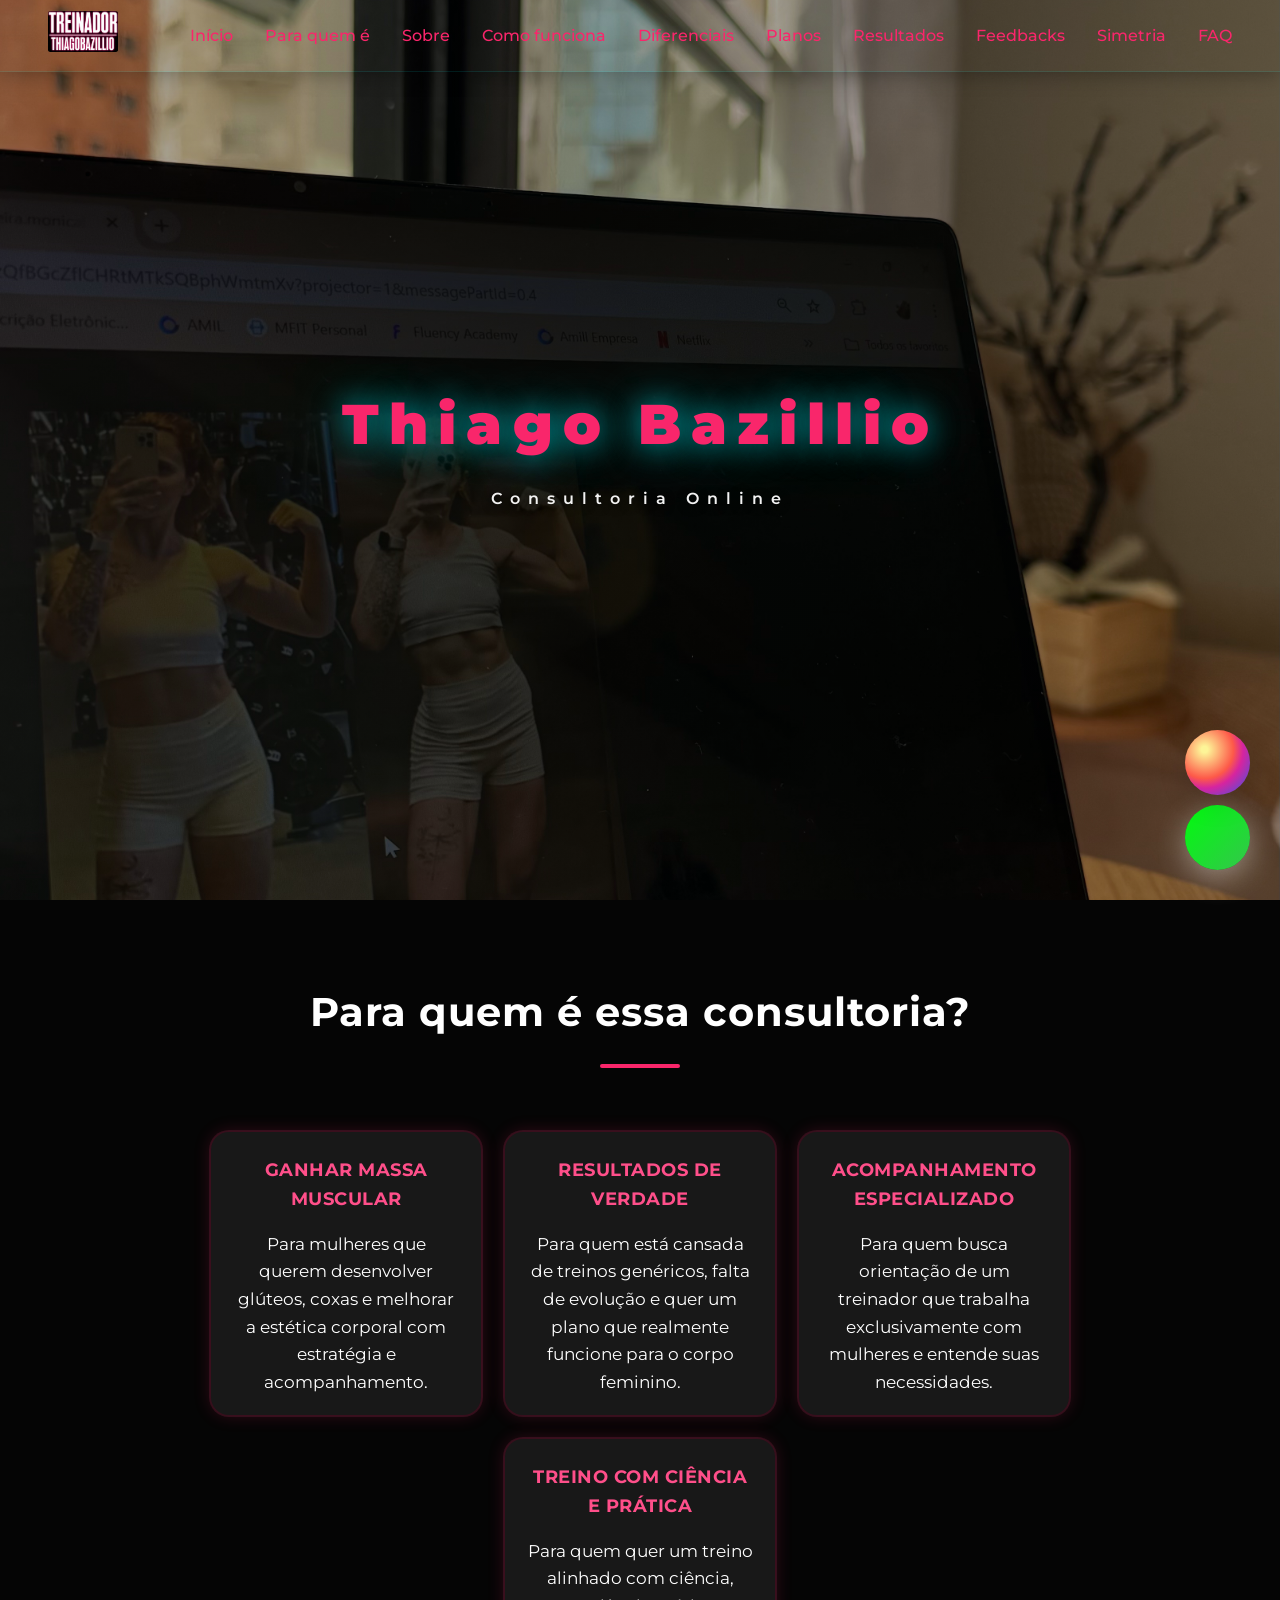
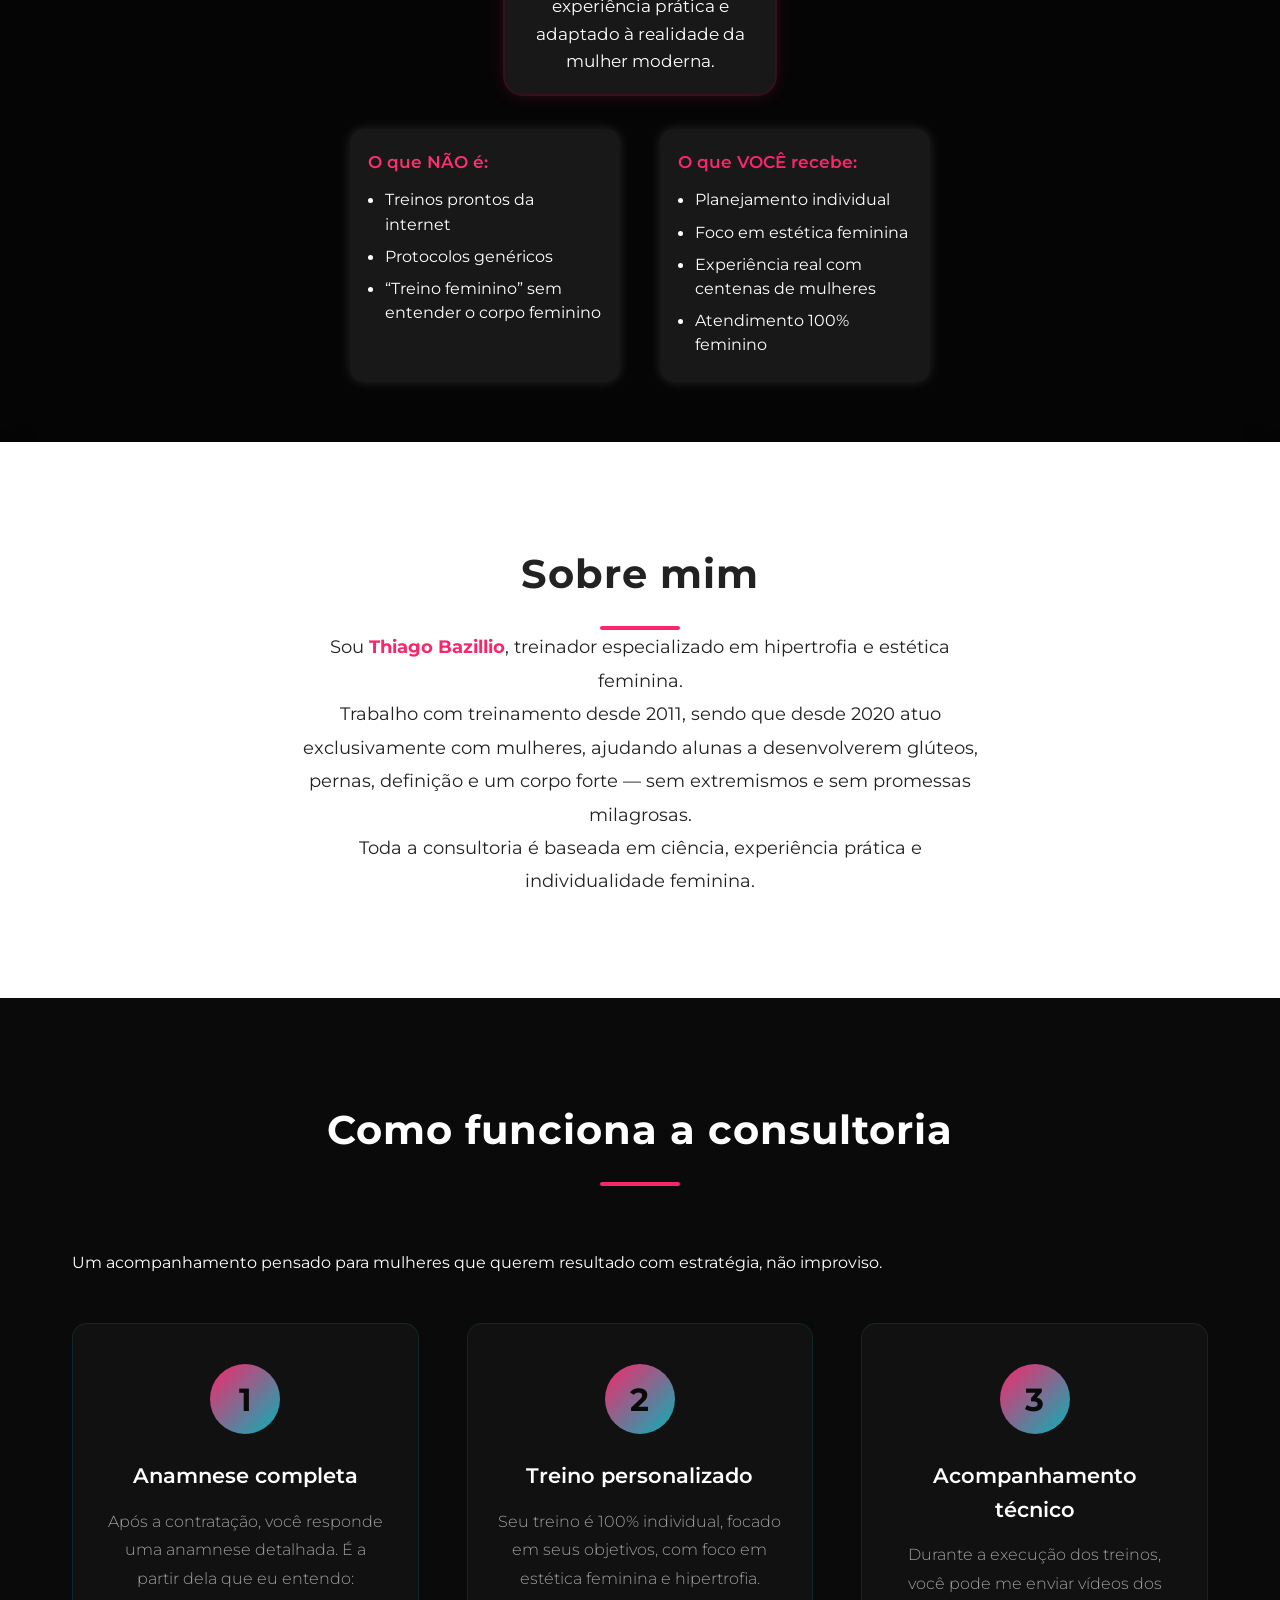
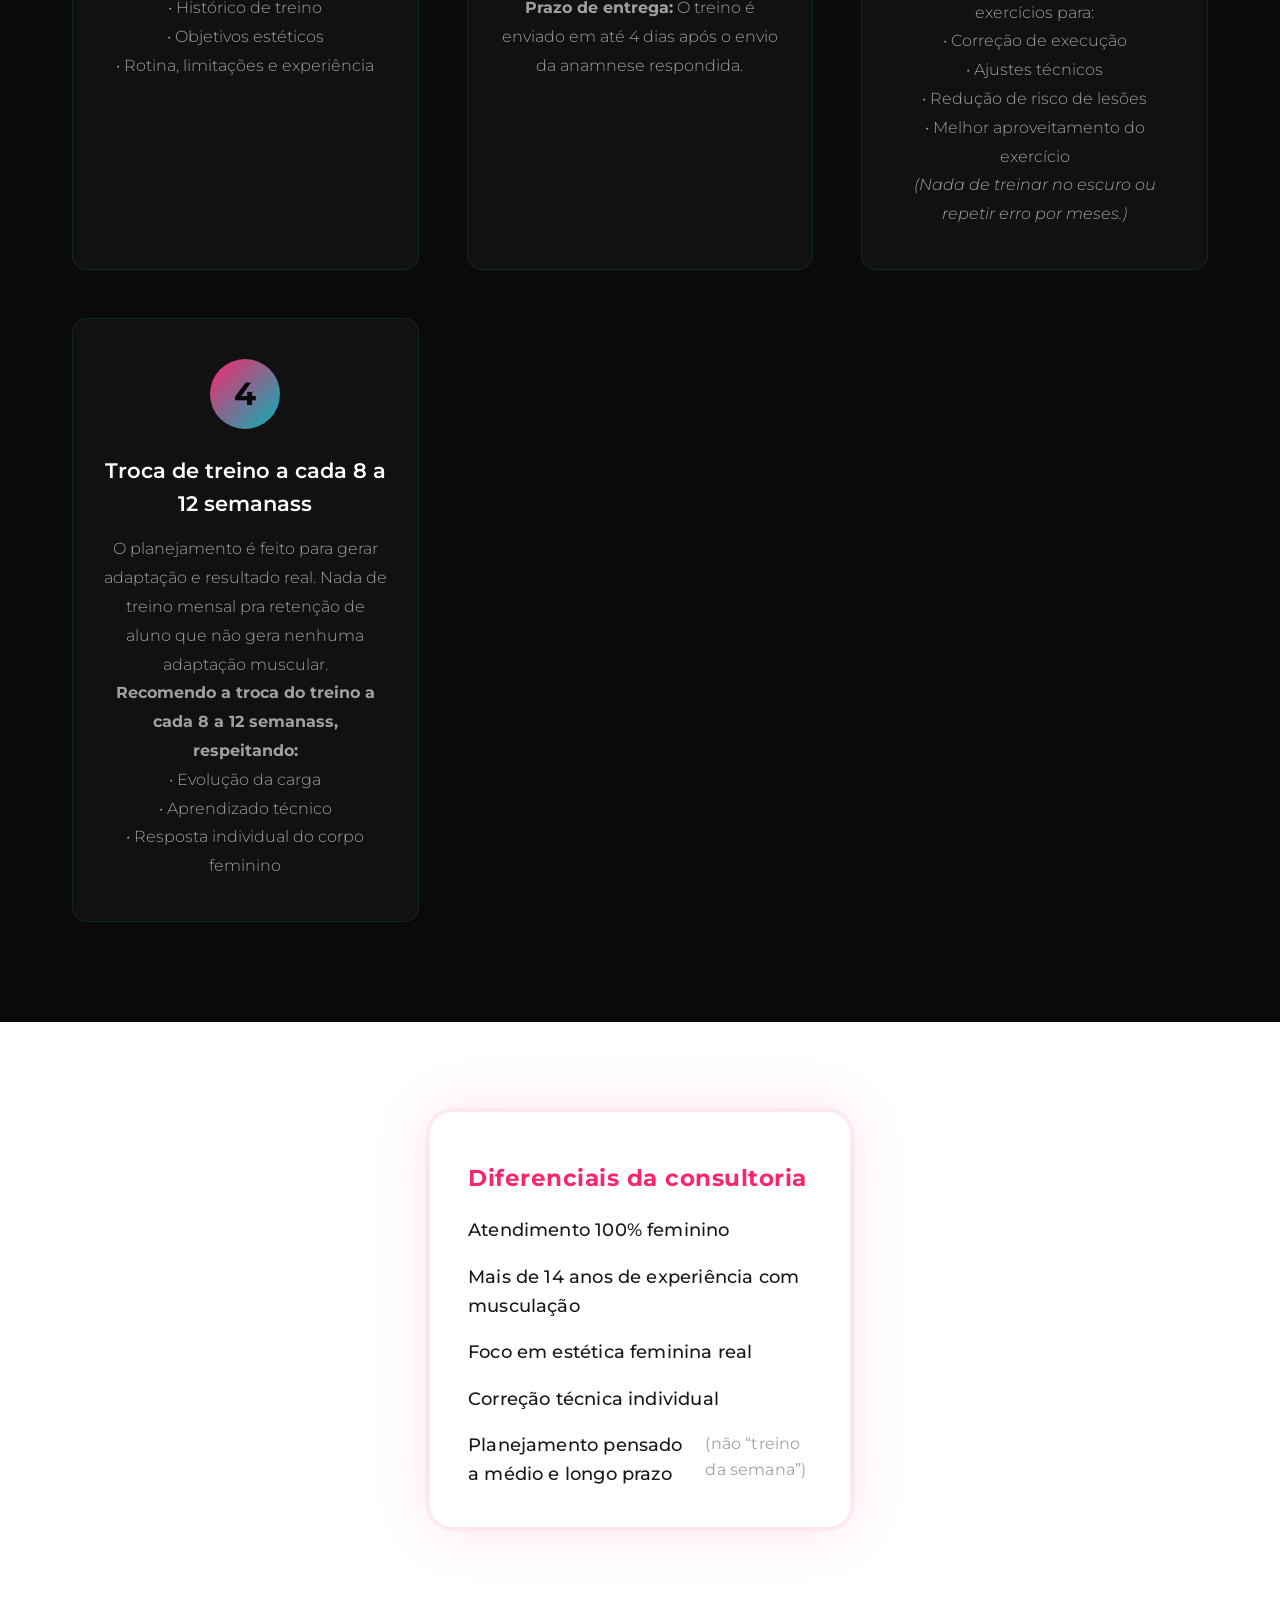
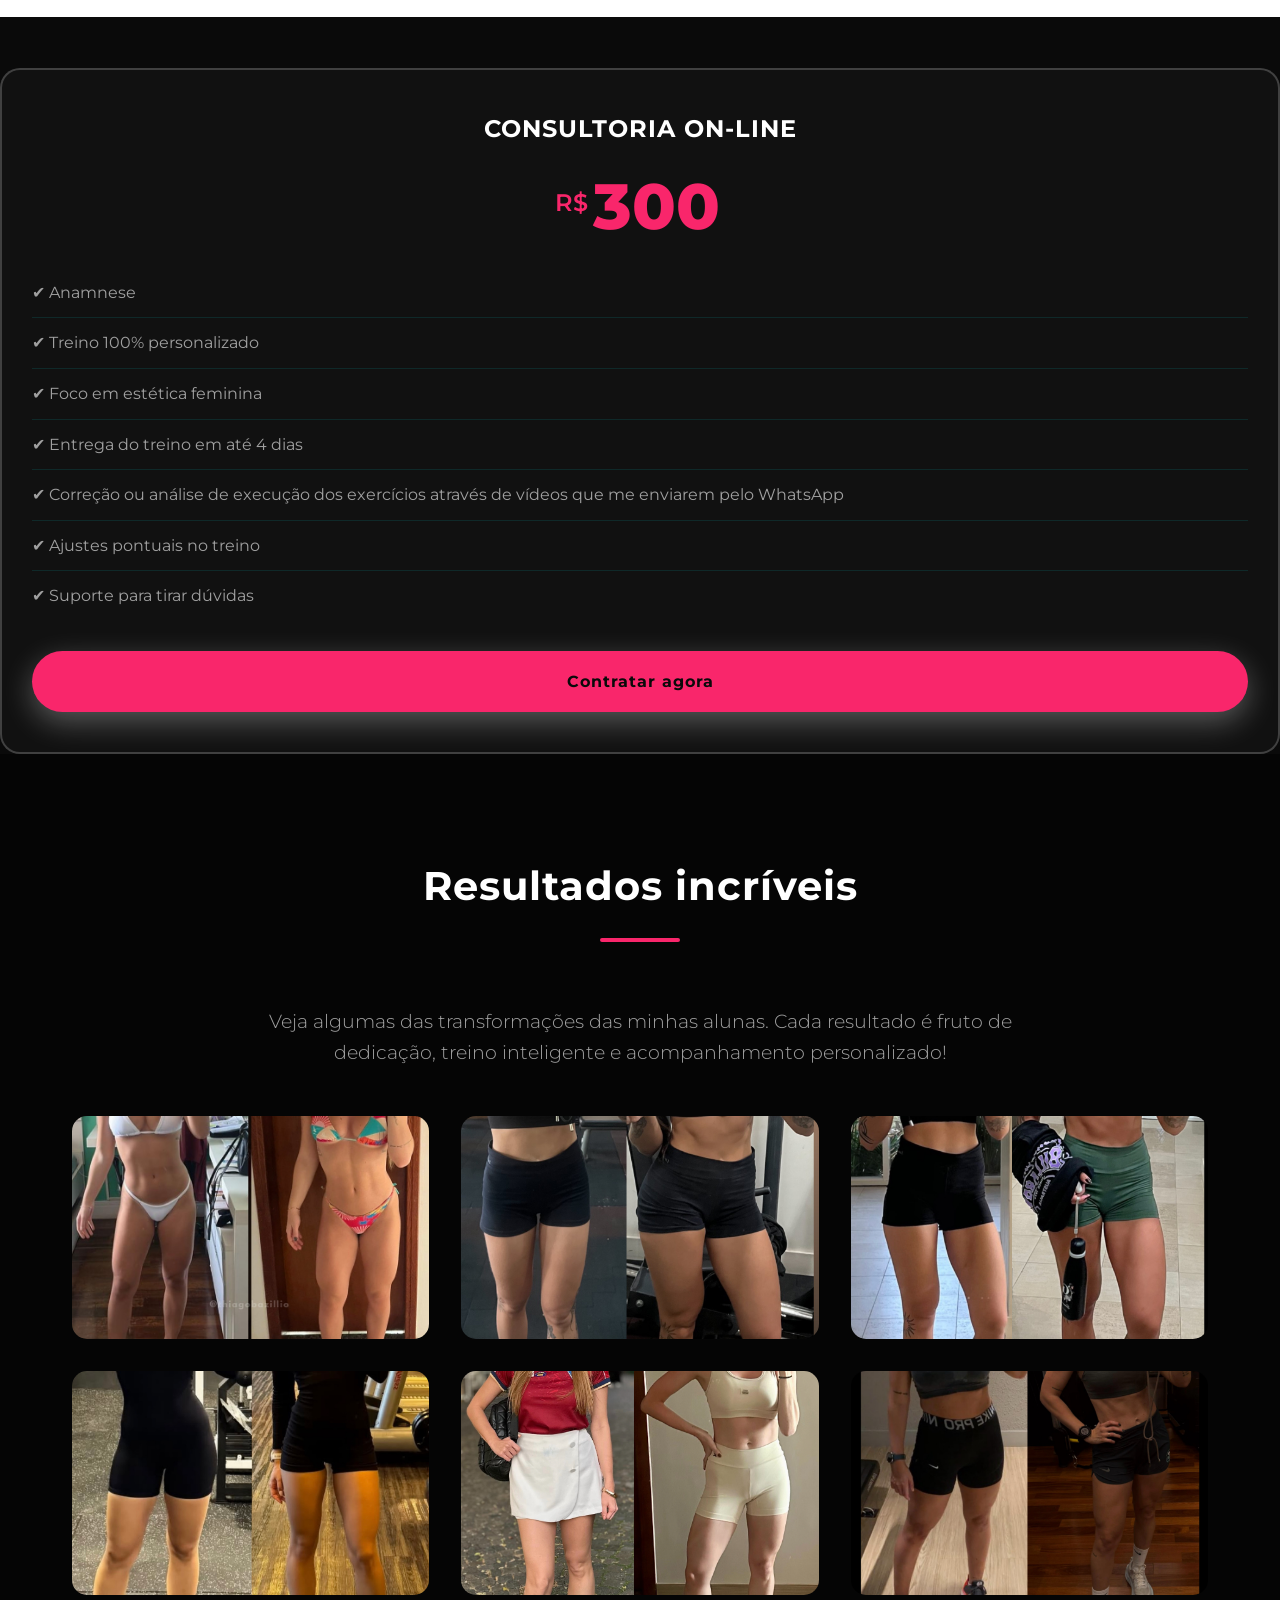
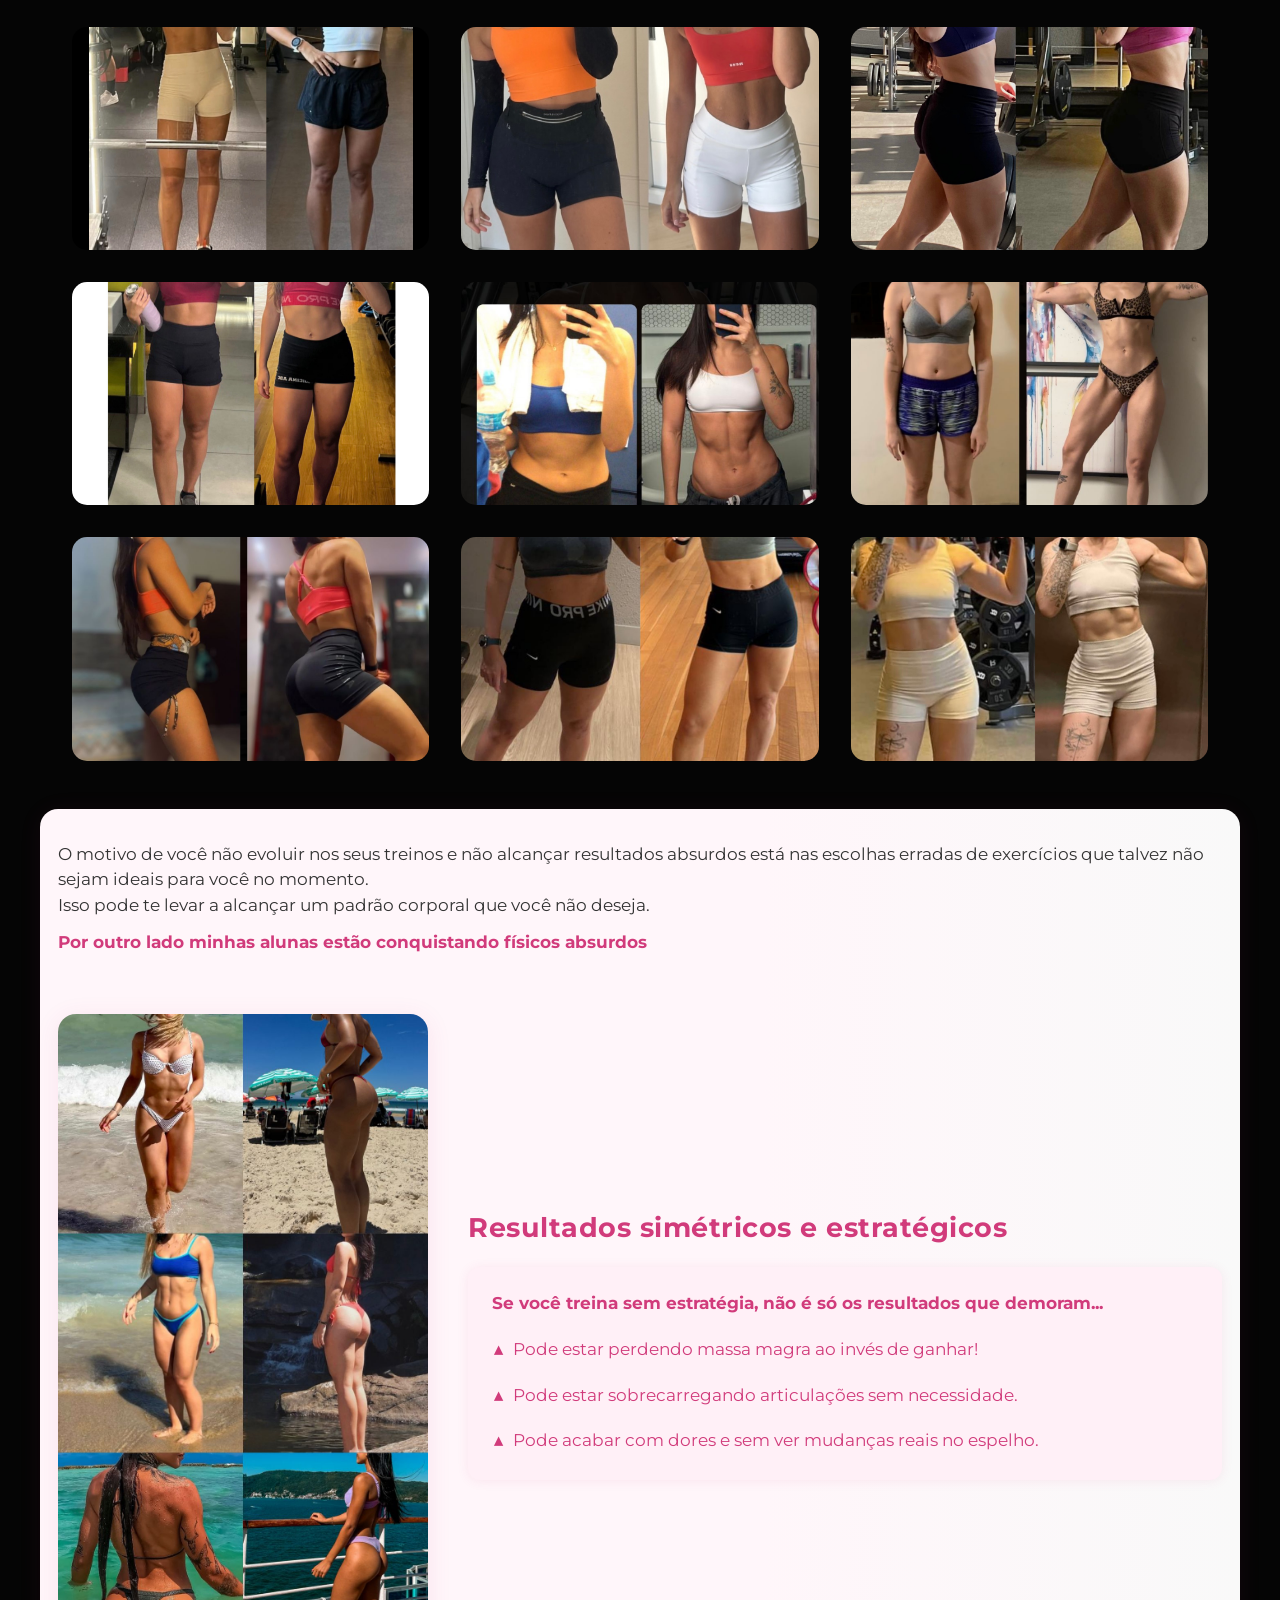
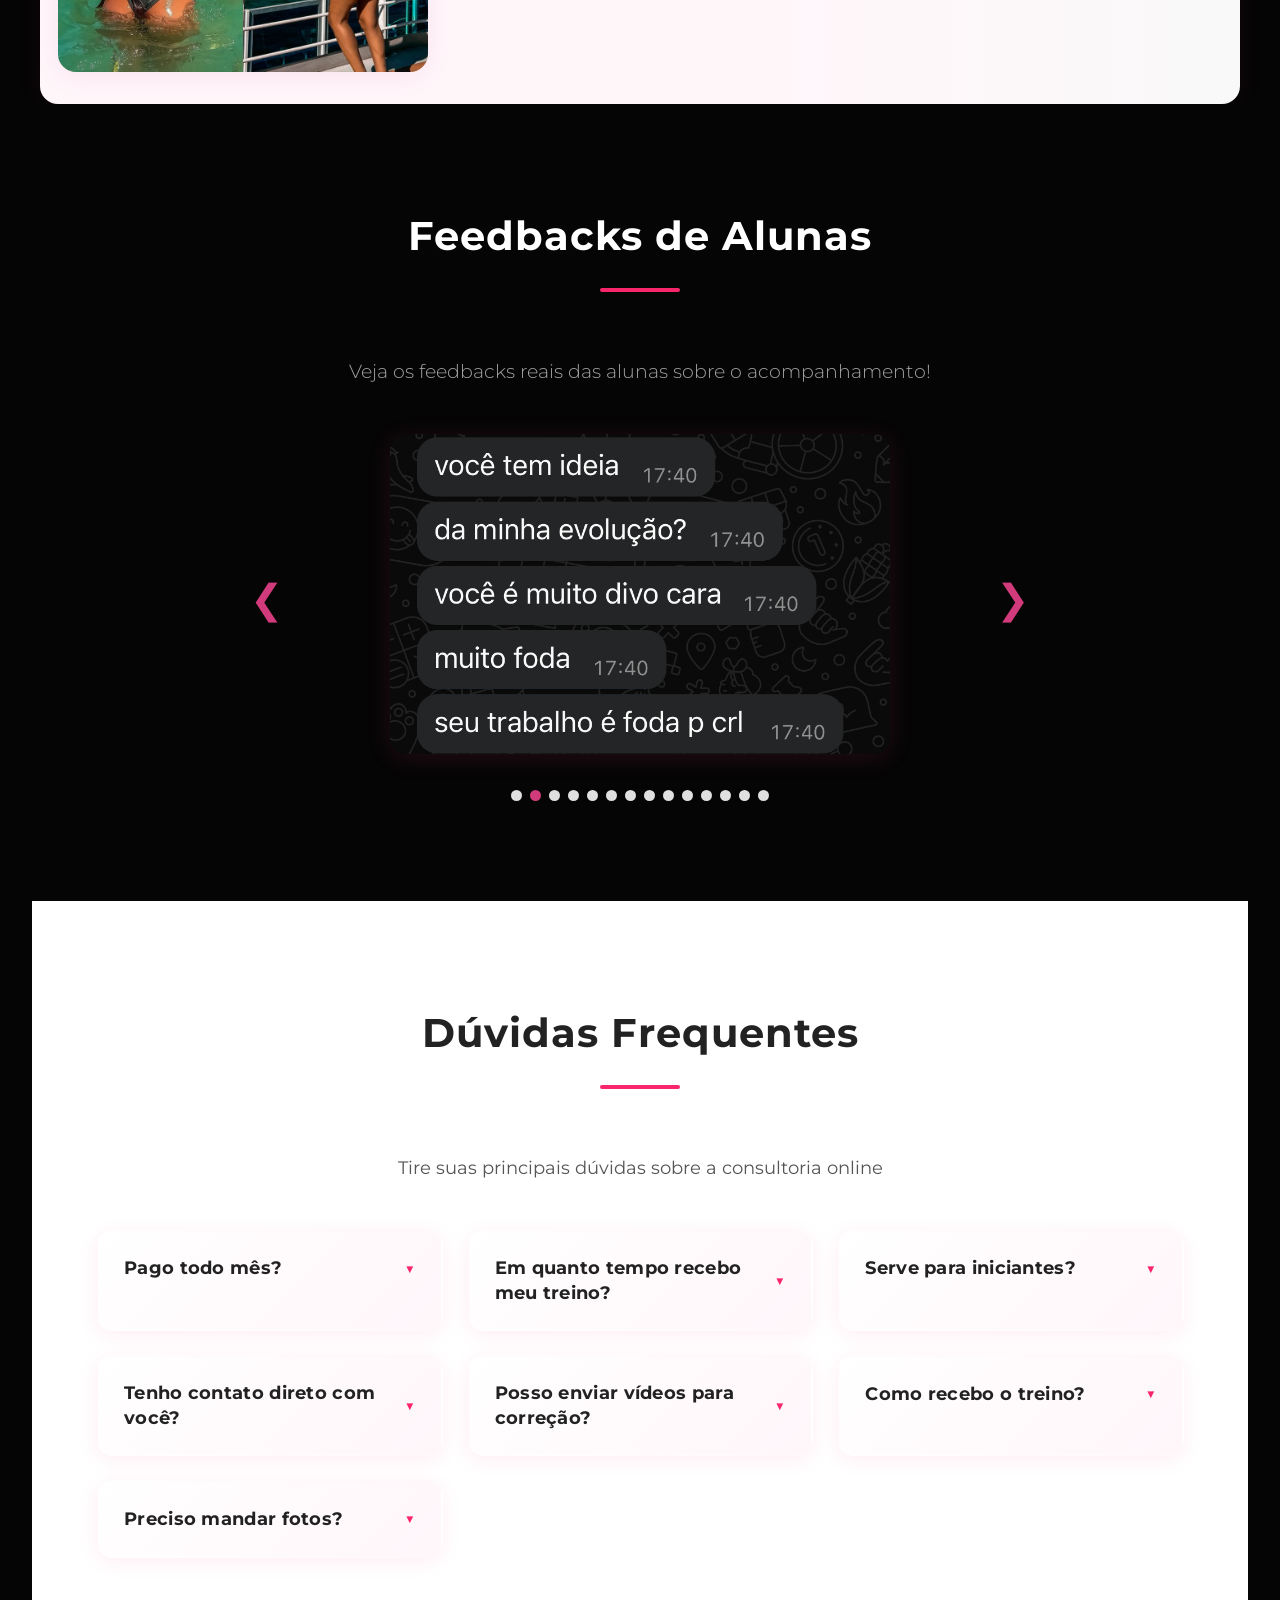
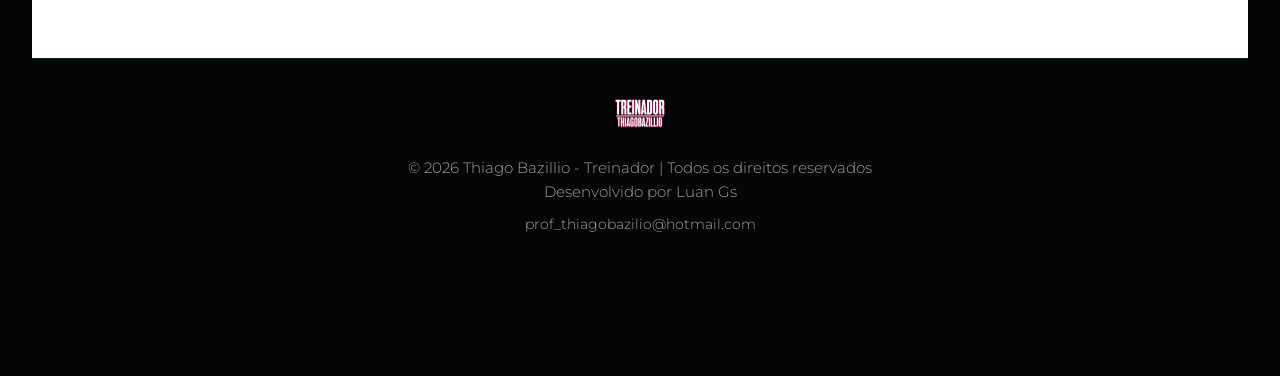
==== commit 79dc4732: "x" ====
--- a/index.html
+++ b/index.html
@@ -67,6 +67,7 @@
                 <li><a href="#resultados">Resultados</a></li>
                 <li><a href="#feedbacks">Feedbacks</a></li>
                 <li><a href="#info-simetria">Simetria</a></li>
+                <li><a href="#faq">FAQ</a></li>
             </ul>
         </nav>
     </header>           
@@ -341,7 +342,92 @@
         </div>
     </section>
 
-    <!-- SECTION 7 - CONTATO removida (Instagram agora em botão flutuante) -->
+    <!-- SECTION 7 - DÚVIDAS FREQUENTES (FAQ) -->
+    <section class="faq-section" id="faq">
+        <div class="container">
+            <h2 class="section-title">Dúvidas Frequentes</h2>
+            <p class="faq-intro">Tire suas principais dúvidas sobre a consultoria online</p>
+            
+            <div class="faq-grid">
+                <div class="faq-card" data-faq>
+                    <div class="faq-question">
+                        <h3>Pago todo mês?</h3>
+                        <span class="faq-arrow">▼</span>
+                    </div>
+                    <div class="faq-answer">
+                        <p><strong>Não.</strong></p>
+                        <p>O valor é fechado. Você só paga novamente quando for trocar o treino, o que recomendo entre 8 a 12 semanas, de acordo com sua evolução.</p>
+                    </div>
+                </div>
+
+                <div class="faq-card" data-faq>
+                    <div class="faq-question">
+                        <h3>Em quanto tempo recebo meu treino?</h3>
+                        <span class="faq-arrow">▼</span>
+                    </div>
+                    <div class="faq-answer">
+                        <p>Após o envio da anamnese respondida, o treino é entregue em até <strong>4 dias</strong>.</p>
+                    </div>
+                </div>
+
+                <div class="faq-card" data-faq>
+                    <div class="faq-question">
+                        <h3>Serve para iniciantes?</h3>
+                        <span class="faq-arrow">▼</span>
+                    </div>
+                    <div class="faq-answer">
+                        <p><strong>Sim.</strong></p>
+                        <p>O treino é montado de acordo com seu nível de experiência, respeitando seu histórico e sua evolução.</p>
+                    </div>
+                </div>
+
+                <div class="faq-card" data-faq>
+                    <div class="faq-question">
+                        <h3>Tenho contato direto com você?</h3>
+                        <span class="faq-arrow">▼</span>
+                    </div>
+                    <div class="faq-answer">
+                        <p><strong>Sim.</strong></p>
+                        <p>O acompanhamento é feito diretamente comigo, sem equipe ou intermediários.</p>
+                    </div>
+                </div>
+
+                <div class="faq-card" data-faq>
+                    <div class="faq-question">
+                        <h3>Posso enviar vídeos para correção?</h3>
+                        <span class="faq-arrow">▼</span>
+                    </div>
+                    <div class="faq-answer">
+                        <p><strong>Sim.</strong></p>
+                        <p>Você pode enviar quantos vídeos quiser para correção de execução e ajustes técnicos ao longo do período da consultoria.</p>
+                    </div>
+                </div>
+
+                <div class="faq-card" data-faq>
+                    <div class="faq-question">
+                        <h3>Como recebo o treino?</h3>
+                        <span class="faq-arrow">▼</span>
+                    </div>
+                    <div class="faq-answer">
+                        <p>Por um <strong>app</strong>, com vídeos dos exercícios, espaço para cargas e feedbacks.</p>
+                    </div>
+                </div>
+
+                <div class="faq-card" data-faq>
+                    <div class="faq-question">
+                        <h3>Preciso mandar fotos?</h3>
+                        <span class="faq-arrow">▼</span>
+                    </div>
+                    <div class="faq-answer">
+                        <p>É interessante para avaliar postura, mas <strong>não é obrigatório</strong>.</p>
+                        <p>Se não se sentir confortável, seguimos normalmente.</p>
+                    </div>
+                </div>
+            </div>
+        </div>
+    </section>
+
+    <!-- SECTION 8 - CONTATO removida (Instagram agora em botão flutuante) -->
 
     <!-- FOOTER -->
     <footer class="footer">
--- a/css/style.css
+++ b/css/style.css
@@ -683,6 +683,7 @@
 
 .logo img {
   transition: var(--transition);
+  border-radius: 5%;
 }
 
 .logo img:hover {
@@ -1751,3 +1752,179 @@
   .instagram-float { bottom: 80px; right: 15px; width: 55px; height: 55px; }
   .instagram-float ion-icon { font-size: 1.8rem; }
 }
+
+/* ===== SEÇÃO FAQ - DÚVIDAS FREQUENTES ===== */
+.faq-section {
+  padding: 100px 2rem;
+  background: #fff;
+}
+
+.faq-section .section-title {
+  color: #222;
+}
+
+.faq-intro {
+  text-align: center;
+  font-size: 1.15rem;
+  color: #555;
+  margin-bottom: 3rem;
+  font-weight: 400;
+}
+
+.faq-grid {
+  display: grid;
+  grid-template-columns: repeat(auto-fit, minmax(320px, 1fr));
+  gap: 1.5rem;
+  max-width: 1200px;
+  margin: 0 auto;
+}
+
+.faq-card {
+  background: linear-gradient(135deg, #fff 0%, #fff6fa 100%);
+  border-radius: 18px;
+  padding: 0;
+  box-shadow: 0 4px 20px rgba(249, 38, 107, 0.08);
+  transition: all 0.3s ease;
+  border: 2px solid transparent;
+  position: relative;
+  overflow: hidden;
+  cursor: pointer;
+}
+
+.faq-card::before {
+  content: '';
+  position: absolute;
+  top: 0;
+  left: 0;
+  width: 4px;
+  height: 100%;
+  background: linear-gradient(180deg, var(--primary), var(--primary-light));
+  opacity: 0;
+  transition: opacity 0.3s ease;
+}
+
+.faq-card:hover {
+  transform: translateY(-4px);
+  box-shadow: 0 8px 32px rgba(249, 38, 107, 0.15);
+  border-color: var(--primary-light);
+}
+
+.faq-card:hover::before {
+  opacity: 1;
+}
+
+.faq-card.active {
+  border-color: var(--primary);
+}
+
+.faq-card.active::before {
+  opacity: 1;
+}
+
+.faq-question {
+  display: flex;
+  align-items: center;
+  justify-content: space-between;
+  gap: 14px;
+  padding: 24px 26px;
+  cursor: pointer;
+  user-select: none;
+}
+
+.faq-question h3 {
+  font-size: 1.1rem;
+  font-weight: 700;
+  color: #222;
+  line-height: 1.4;
+  margin: 0;
+  letter-spacing: 0.3px;
+  flex: 1;
+}
+
+.faq-arrow {
+  font-size: 1rem;
+  color: var(--primary);
+  transition: transform 0.3s ease;
+  flex-shrink: 0;
+  font-weight: bold;
+}
+
+.faq-card.active .faq-arrow {
+  transform: rotate(180deg);
+}
+
+.faq-answer {
+  max-height: 0;
+  overflow: hidden;
+  transition: max-height 0.4s ease, padding 0.4s ease;
+  padding: 0 26px;
+}
+
+.faq-card.active .faq-answer {
+  max-height: 500px;
+  padding: 0 26px 24px 26px;
+}
+
+.faq-answer p {
+  font-size: 1.05rem;
+  color: #444;
+  line-height: 1.65;
+  margin-bottom: 8px;
+  font-weight: 400;
+}
+
+.faq-answer p:last-child {
+  margin-bottom: 0;
+}
+
+.faq-answer strong {
+  color: var(--primary);
+  font-weight: 700;
+}
+
+/* Responsividade FAQ */
+@media (max-width: 768px) {
+  .faq-grid {
+    grid-template-columns: 1fr;
+    gap: 1.2rem;
+  }
+  
+  .faq-question {
+    padding: 20px 22px;
+  }
+  
+  .faq-question h3 {
+    font-size: 1.05rem;
+  }
+  
+  .faq-card.active .faq-answer {
+    padding: 0 22px 20px 22px;
+  }
+  
+  .faq-answer p {
+    font-size: 1rem;
+  }
+}
+
+@media (max-width: 480px) {
+  .faq-section {
+    padding: 80px 1.5rem;
+  }
+  
+  .faq-question {
+    padding: 18px 20px;
+    gap: 10px;
+  }
+  
+  .faq-question h3 {
+    font-size: 1rem;
+  }
+  
+  .faq-arrow {
+    font-size: 0.9rem;
+  }
+  
+  .faq-card.active .faq-answer {
+    padding: 0 20px 18px 20px;
+  }
+}
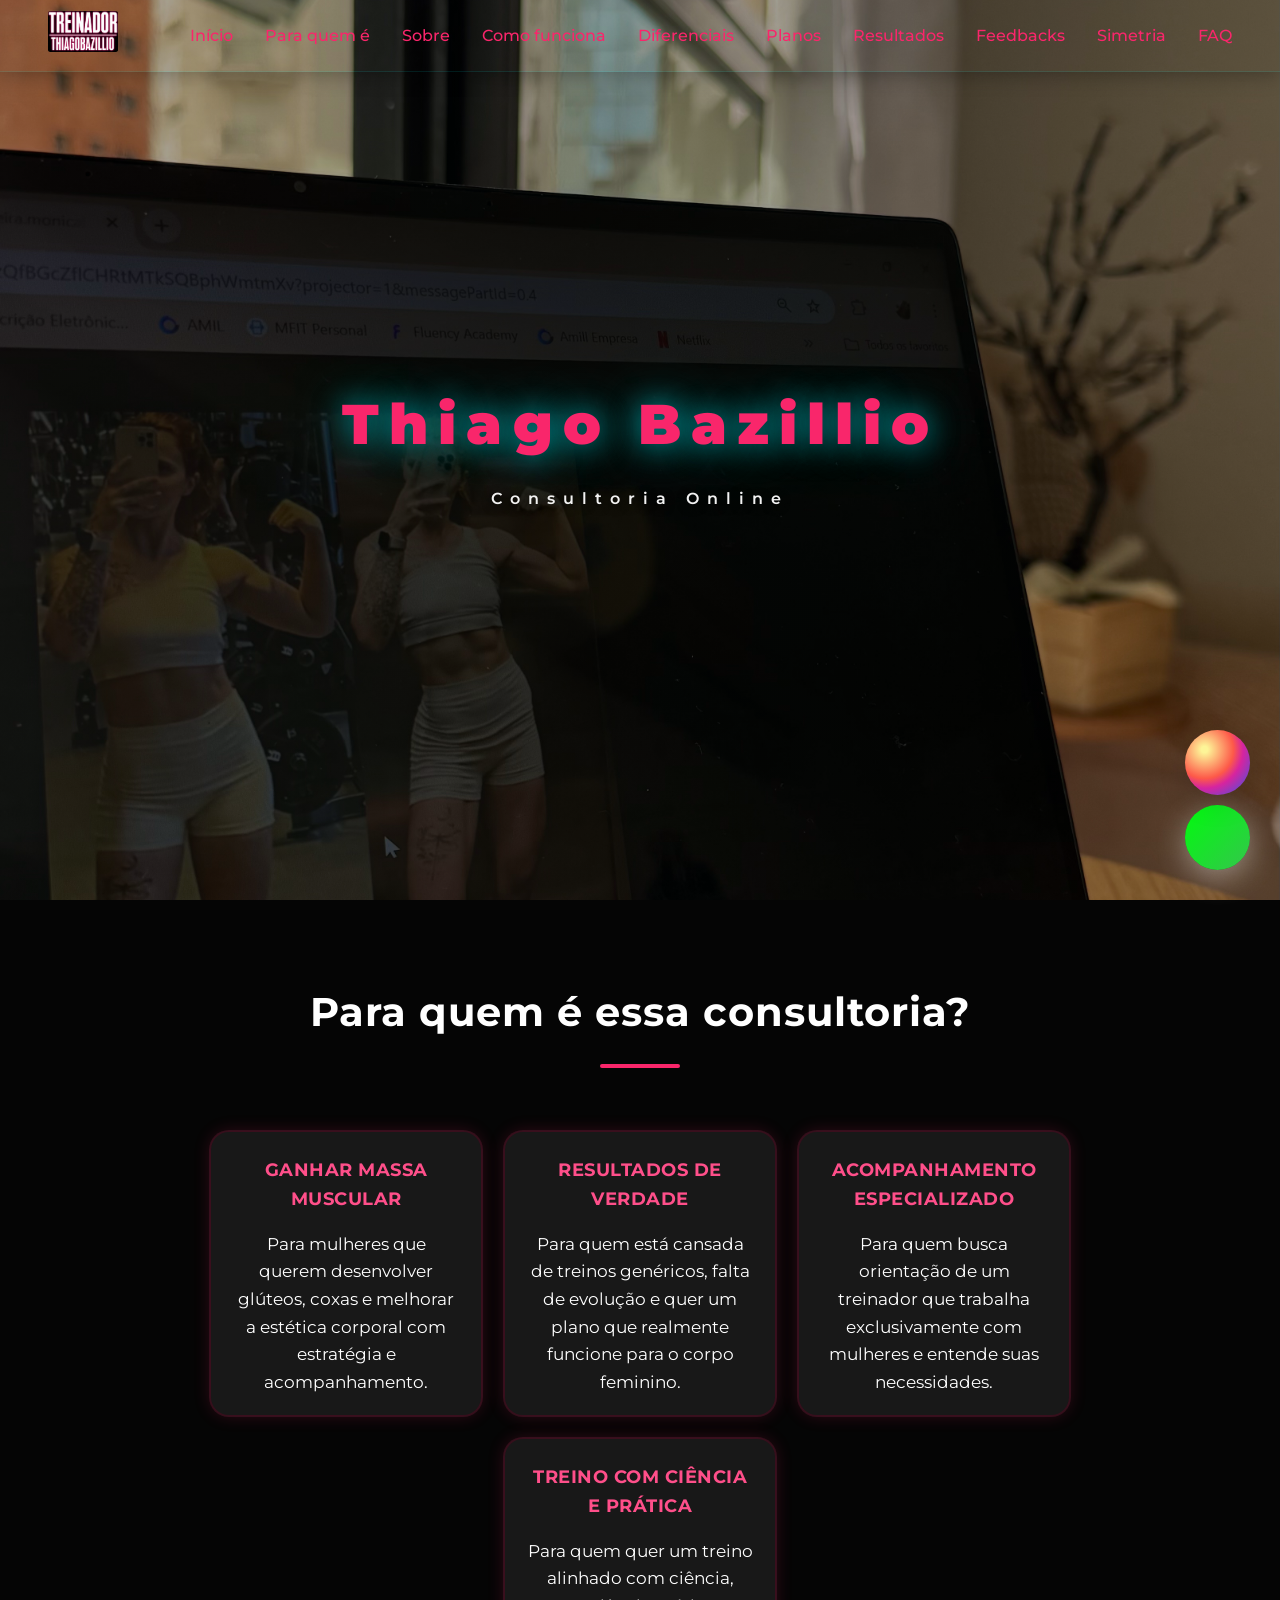
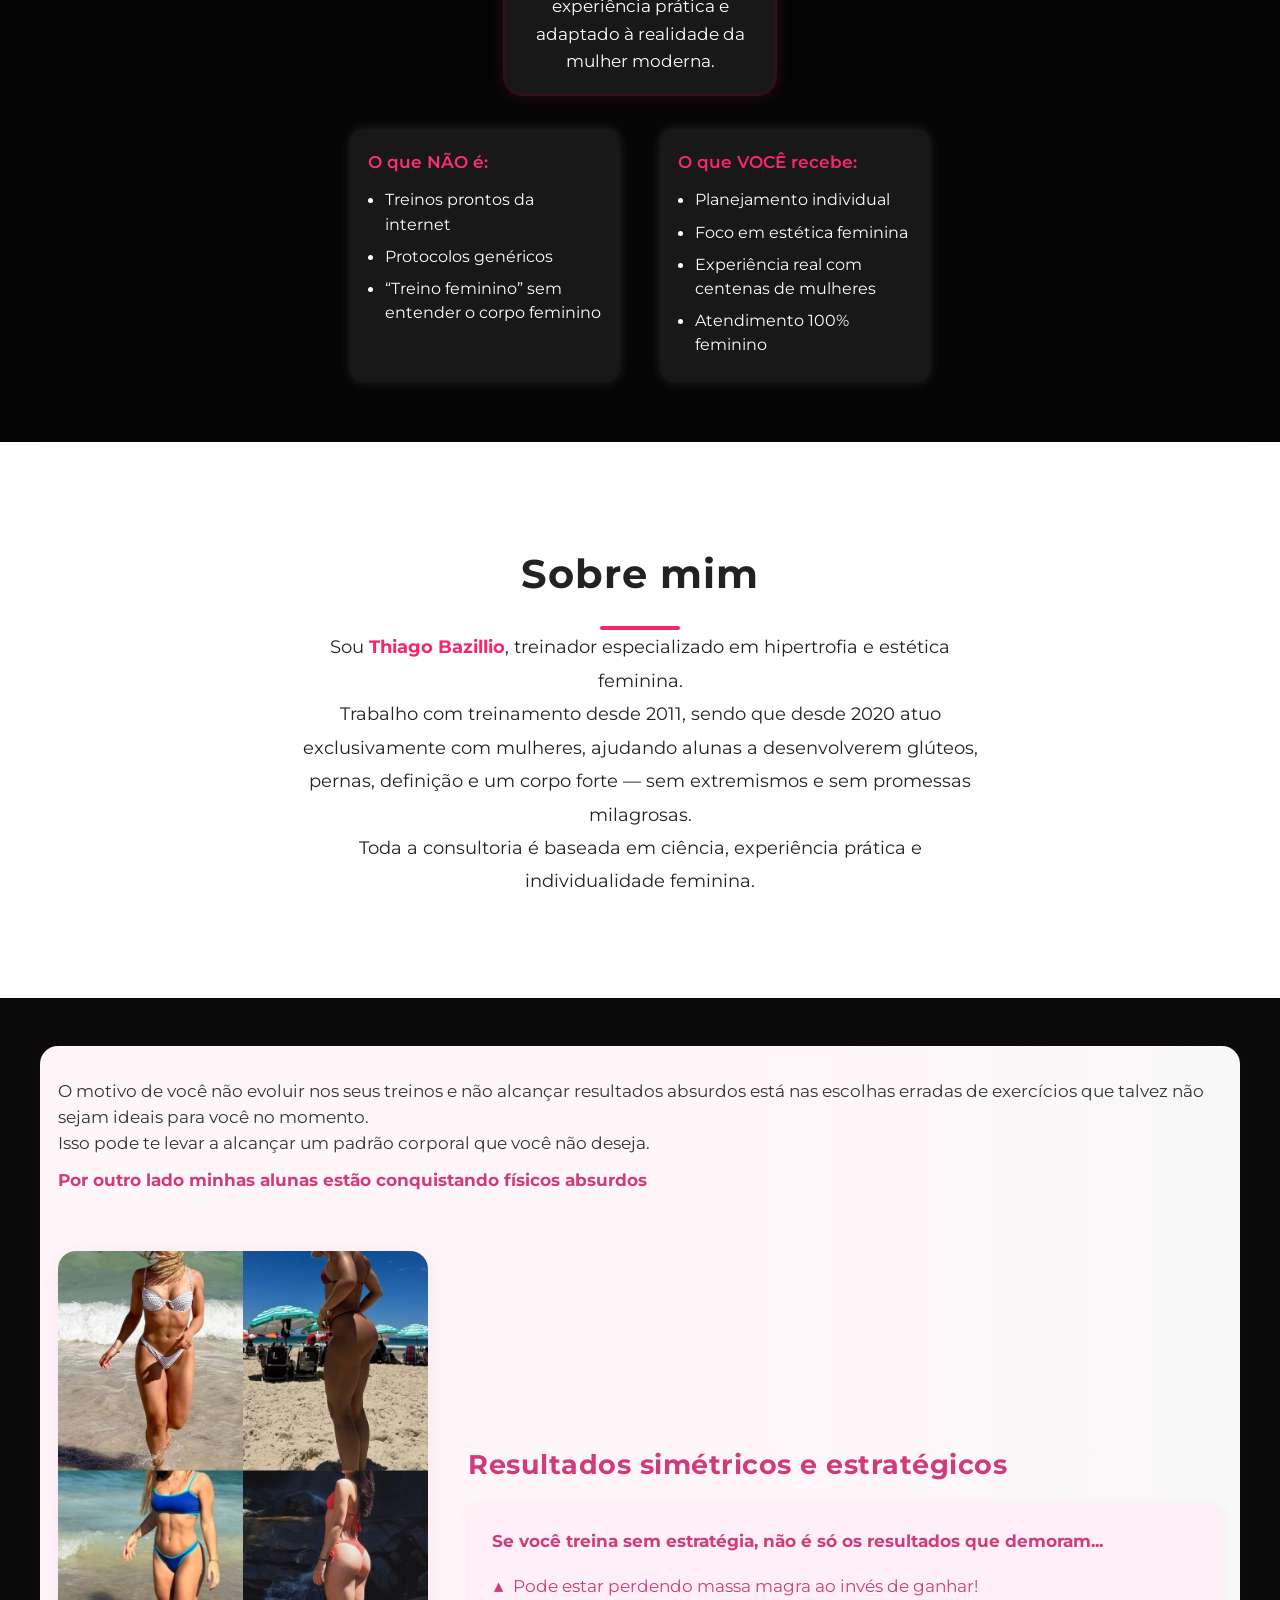
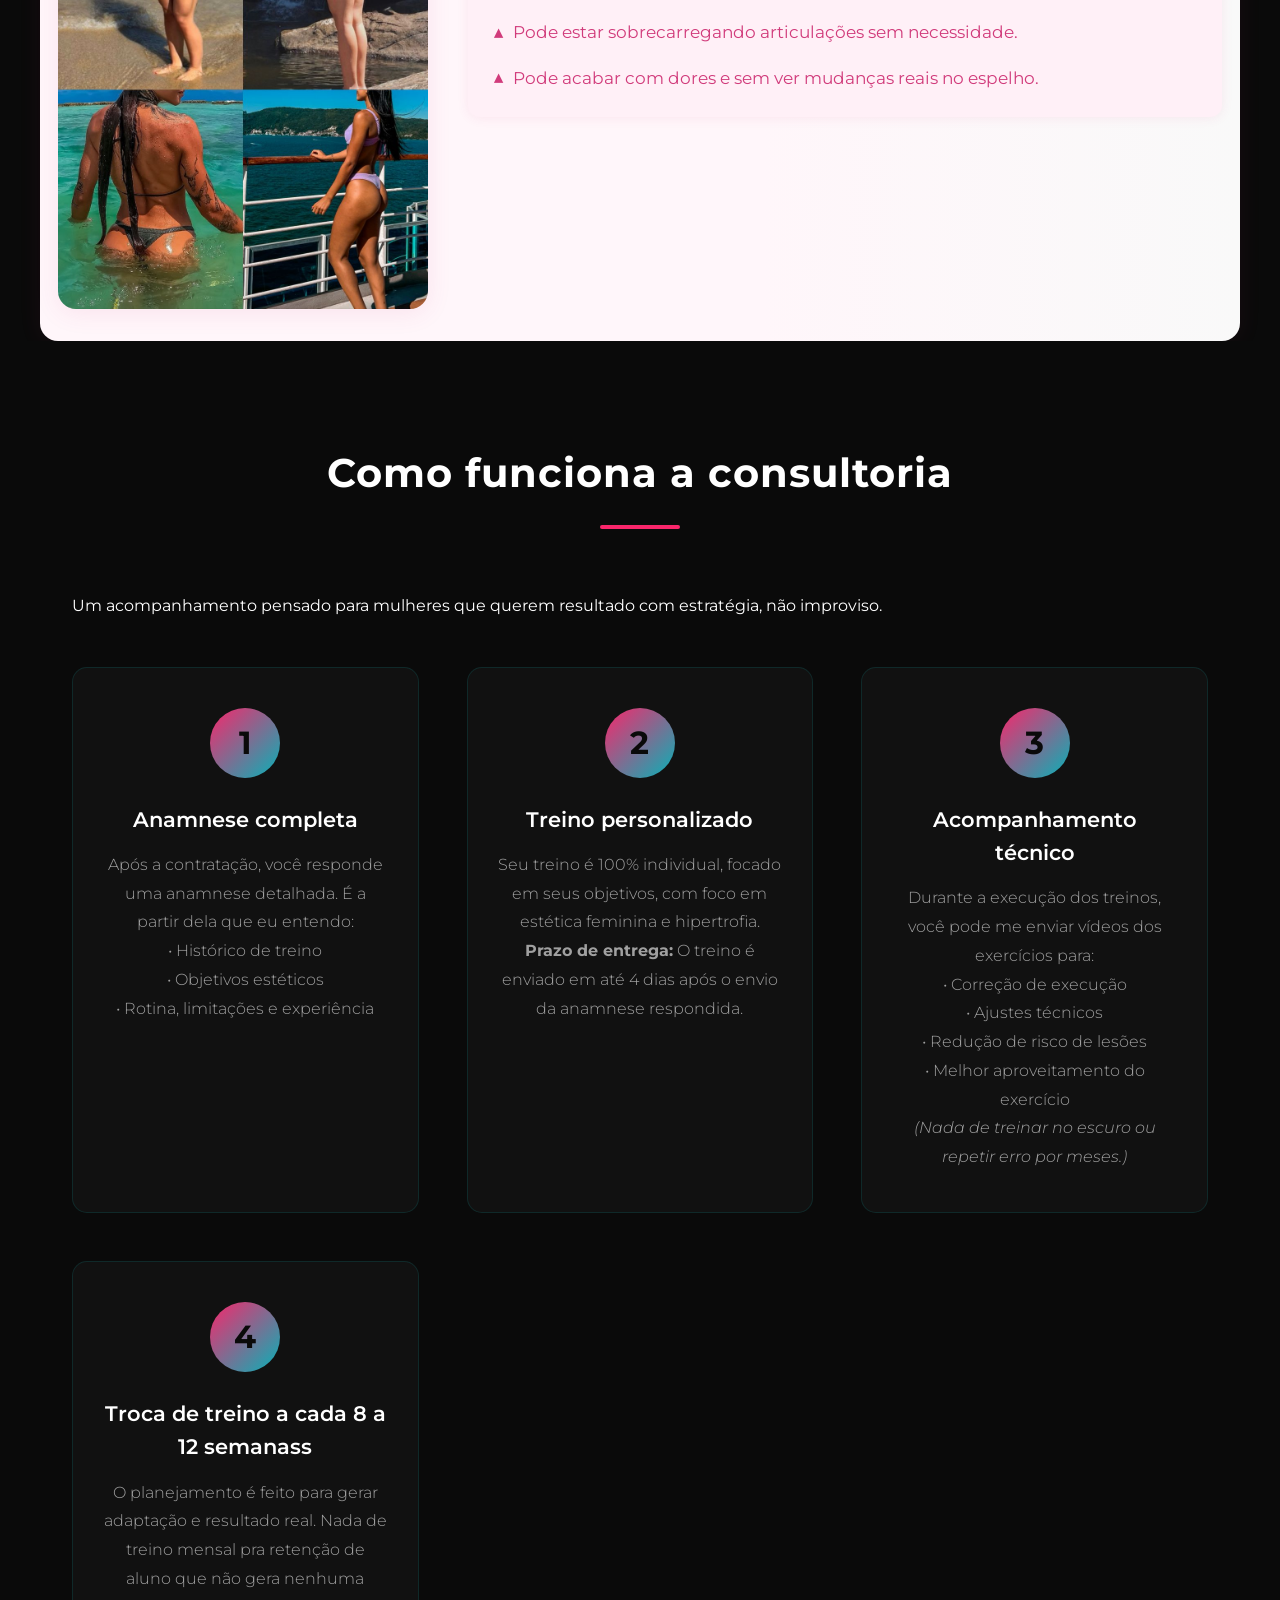
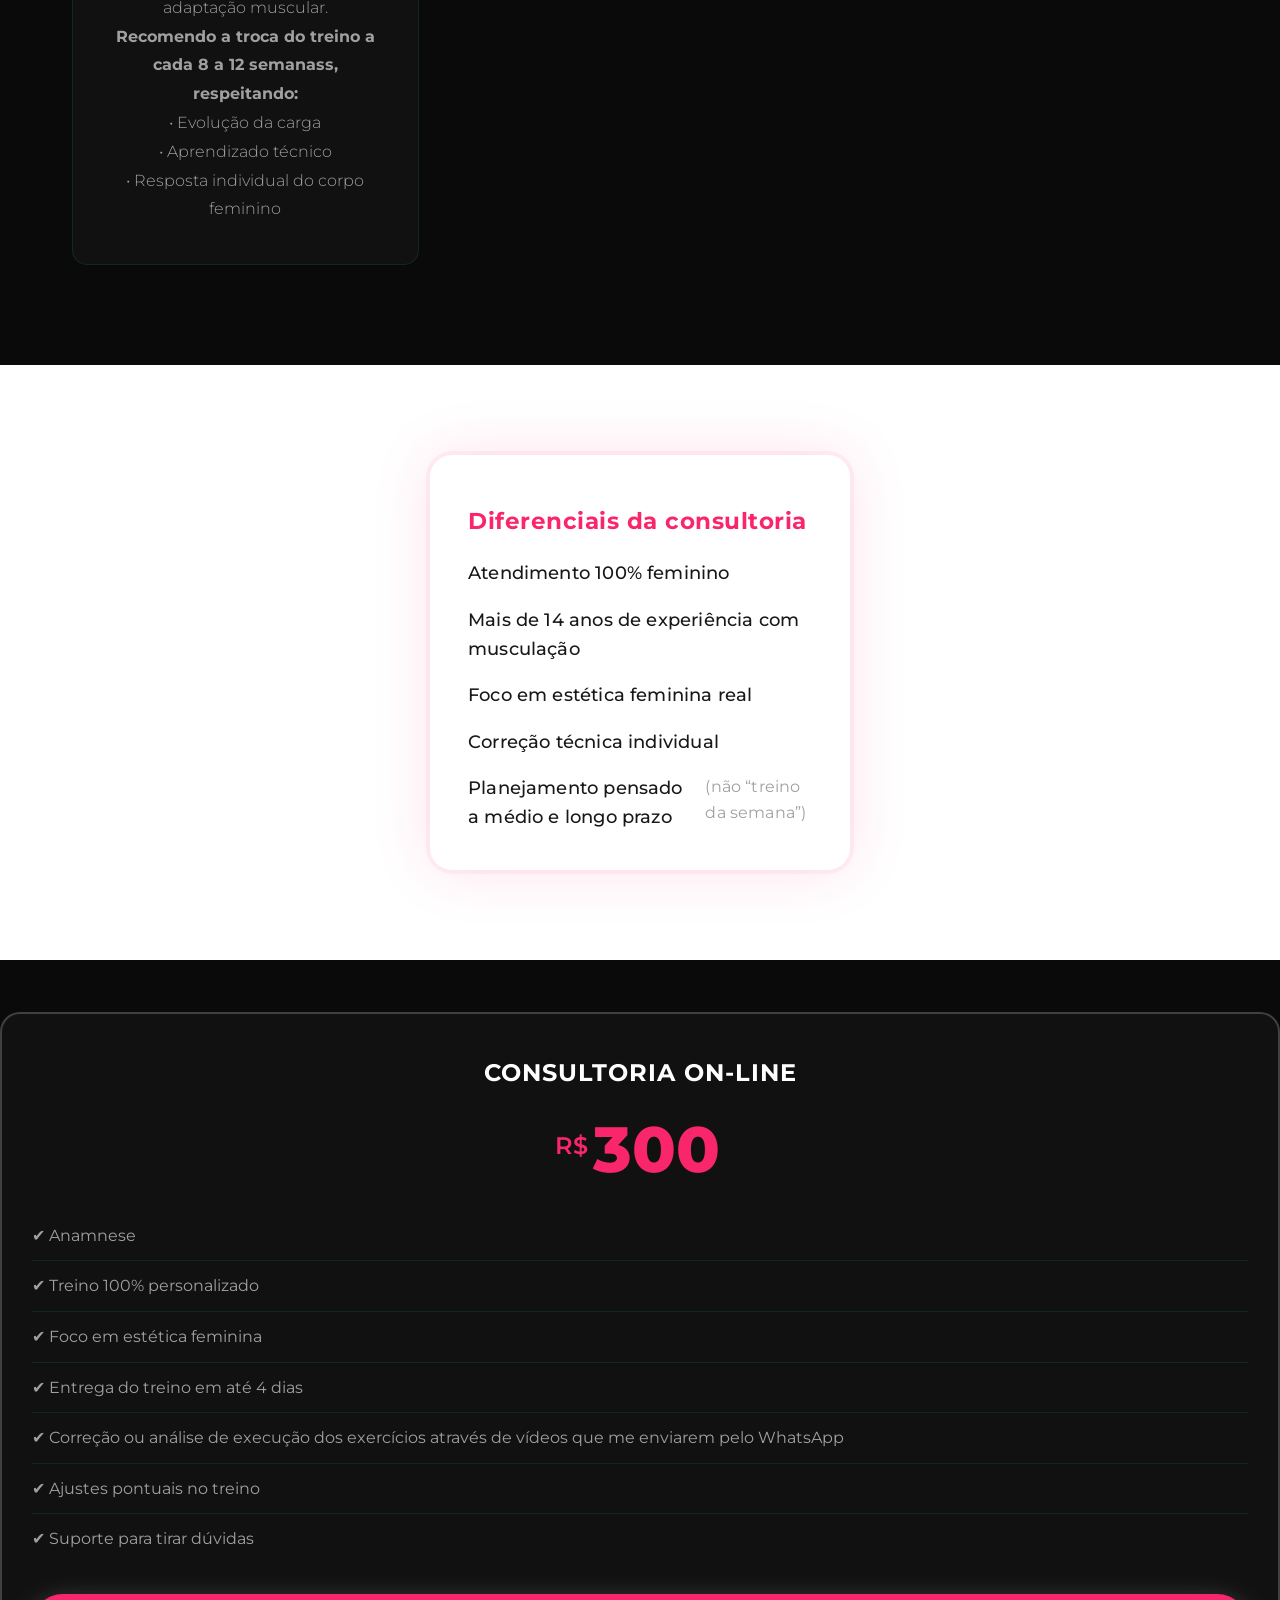
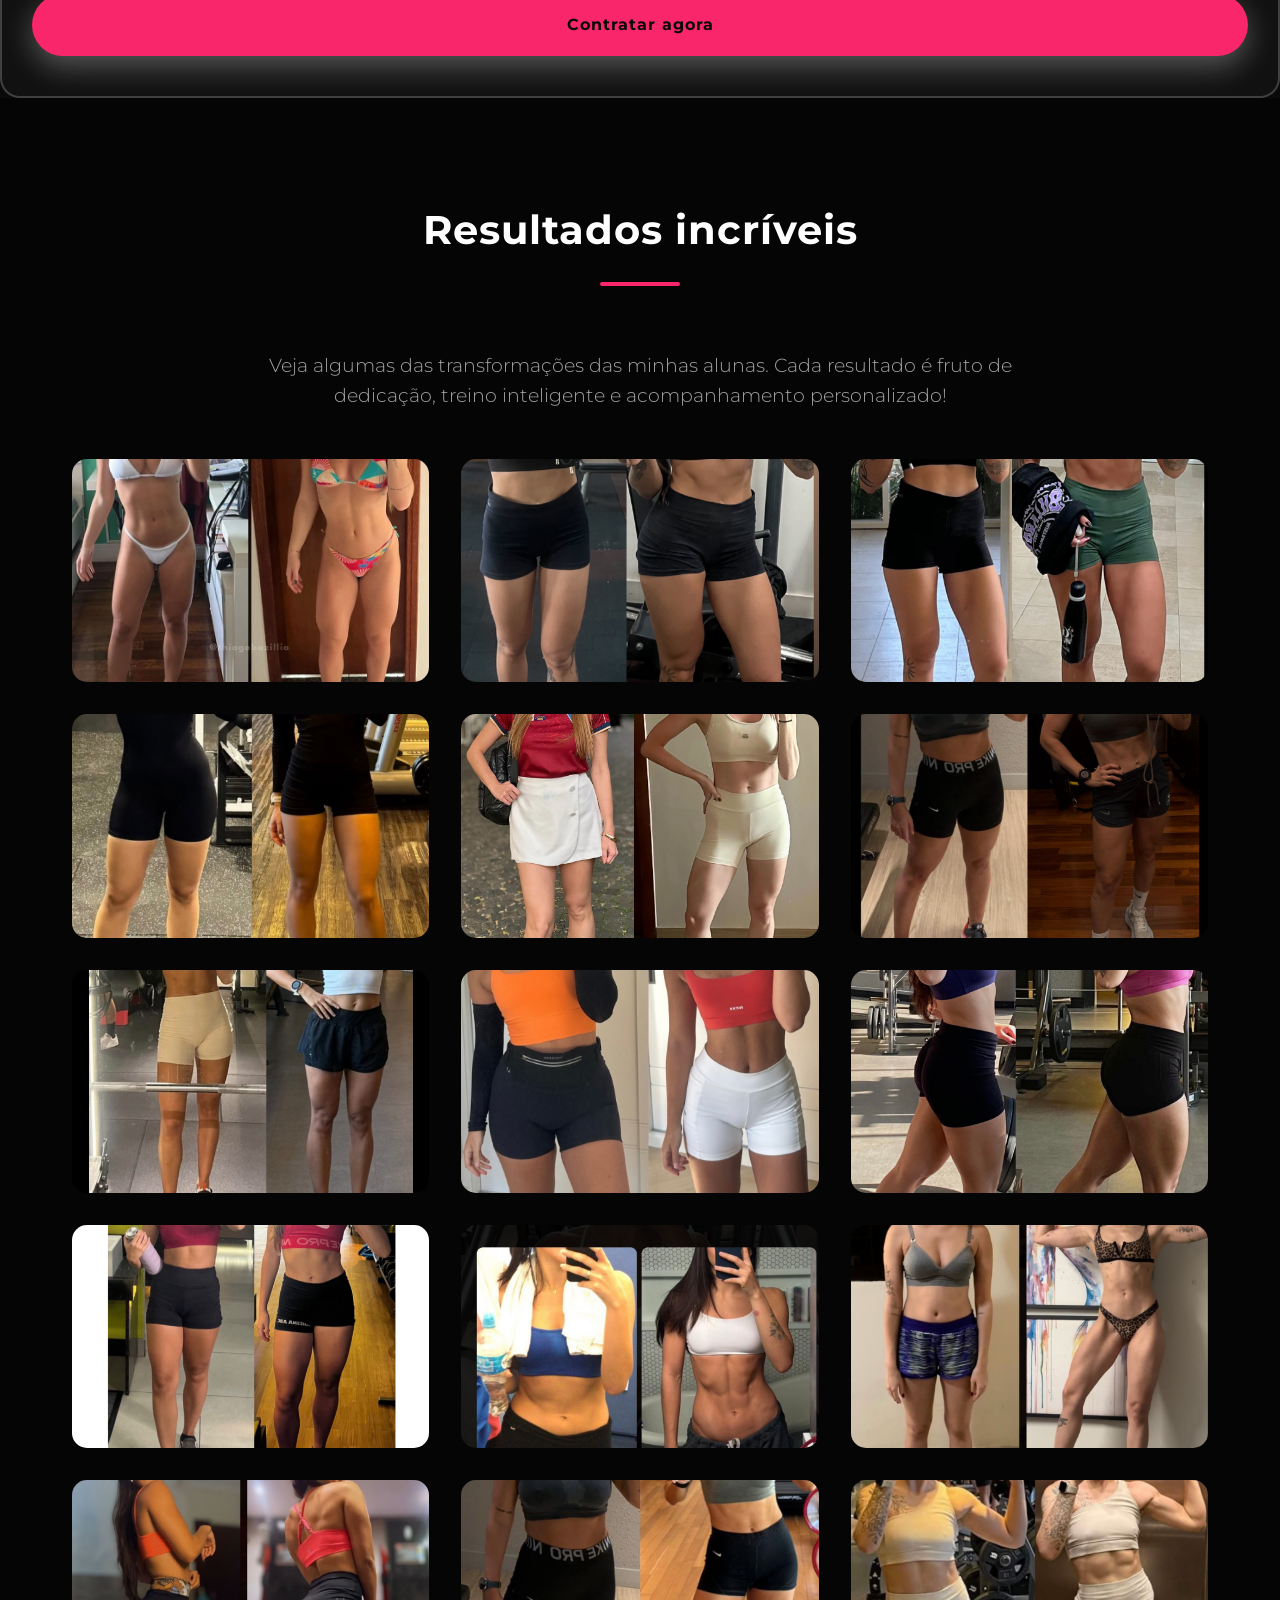
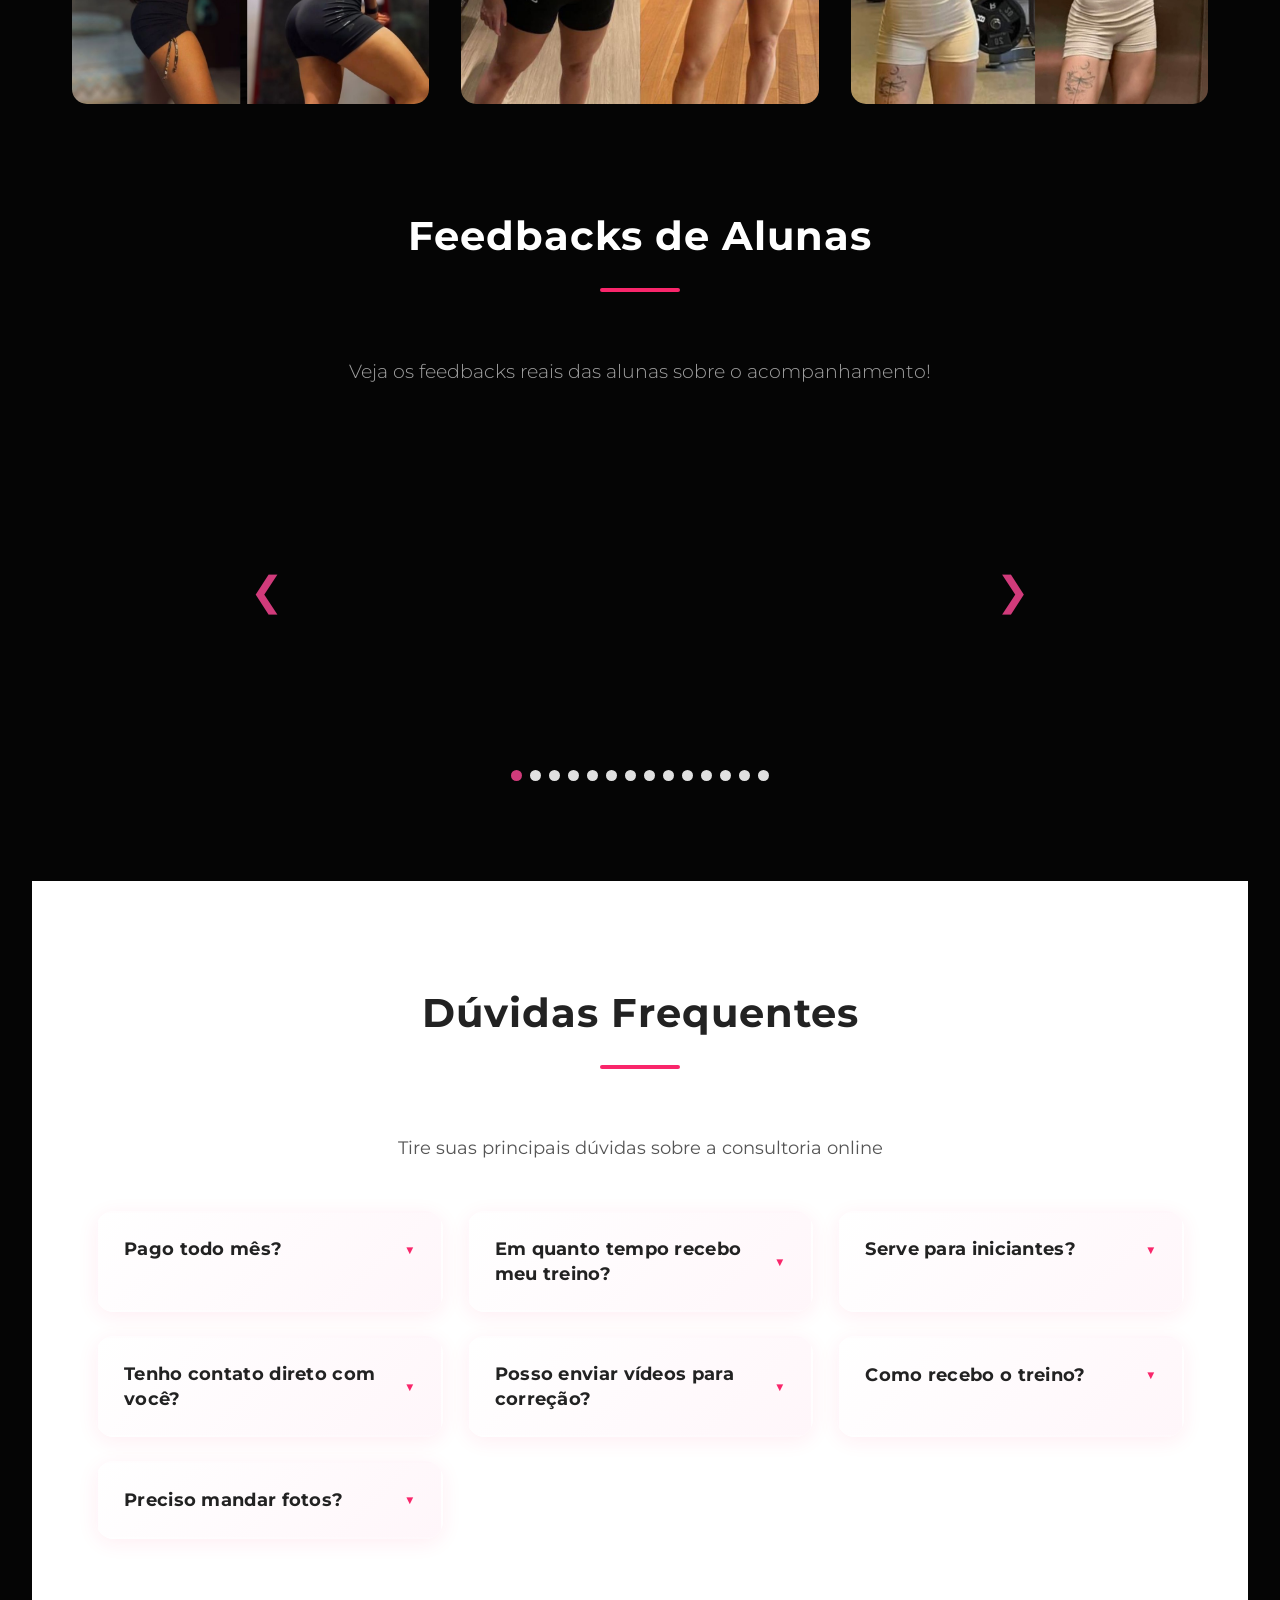
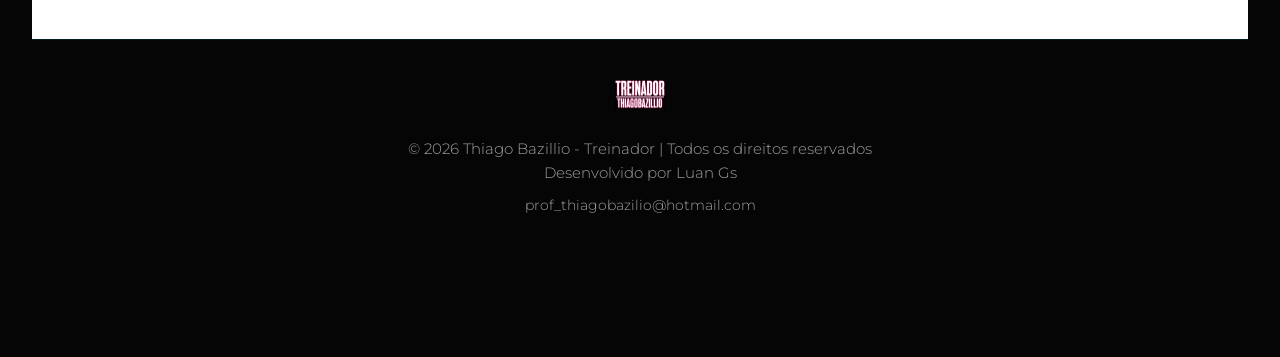
==== commit 5d8afb3c: "Update index.html" ====
--- a/index.html
+++ b/index.html
@@ -138,6 +138,28 @@
         </div>
     </section>
 
+    <!-- SECTION - INFORMAÇÕES S_INFO -->
+    <section class="info-section" id="info-simetria">
+        <div class="container info-simetria-container" style="display: flex; align-items: center; gap: 40px; flex-wrap: wrap; margin-top: 48px; background: linear-gradient(90deg, #fff6fa 60%, #f9f9f9 100%); border-radius: 18px; box-shadow: 0 2px 24px rgba(209,59,123,0.07); padding: 32px 18px;">
+                <div class="info-simetria-note" style="width:100%; margin-bottom:18px;">
+                    <p style="font-size:1.08em; color:#333; line-height:1.5; margin:0 0 10px 0;">O motivo de você não evoluir nos seus treinos e não alcançar resultados absurdos está nas escolhas erradas de exercícios que talvez não sejam ideais para você no momento.<br>Isso pode te levar a alcançar um padrão corporal que você não deseja.</p>
+                    <p style="font-size:1.08em; color:#d13b7b; font-weight:700; margin:0;">Por outro lado minhas alunas estão conquistando físicos absurdos</p>
+                </div>
+                <img src="img/S_info.jpeg" alt="Resultados simétricos" style="max-width: 370px; width: 100%; border-radius: 18px; box-shadow: 0 4px 24px rgba(209,59,123,0.10);">
+                <div class="info-simetria-text" style="flex: 1; min-width: 260px;">
+                    <h3 style="margin-bottom: 18px; color: #d13b7b; font-size: 1.7em; font-weight: 700; letter-spacing: 0.5px;">Resultados simétricos e estratégicos</h3>
+                    <div style="background: #fff0f7; border-radius: 12px; padding: 22px 24px; box-shadow: 0 1px 12px rgba(209,59,123,0.09);">
+                        <p style="margin-bottom: 14px; font-weight: 700; color: #d13b7b; font-size: 1.08em;">Se você treina sem estratégia, não é só os resultados que demoram...</p>
+                        <ul style="list-style: none; padding-left: 0; font-size: 1.07em; color: #d13b7b;">
+                            <li style="margin-bottom: 10px; display: flex; align-items: center;"><span style="font-size: 1.3em; margin-right: 8px;">▲</span> Pode estar perdendo massa magra ao invés de ganhar!</li>
+                            <li style="margin-bottom: 10px; display: flex; align-items: center;"><span style="font-size: 1.3em; margin-right: 8px;">▲</span> Pode estar sobrecarregando articulações sem necessidade.</li>
+                            <li style="display: flex; align-items: center;"><span style="font-size: 1.3em; margin-right: 8px;">▲</span> Pode acabar com dores e sem ver mudanças reais no espelho.</li>
+                        </ul>
+                    </div>
+                </div>
+            </div>
+    </section>
+
     <!-- SECTION 3 - COMO FUNCIONA -->
     <section class="process-section" id="como-funciona">
         <div class="container">
@@ -297,27 +319,6 @@
             </div>
             </div>
         </div>
-        <!-- SECTION - INFORMAÇÕES S_INFO -->
-        <section class="info-section" id="info-simetria">
-            <div class="container info-simetria-container" style="display: flex; align-items: center; gap: 40px; flex-wrap: wrap; margin-top: 48px; background: linear-gradient(90deg, #fff6fa 60%, #f9f9f9 100%); border-radius: 18px; box-shadow: 0 2px 24px rgba(209,59,123,0.07); padding: 32px 18px;">
-                    <div class="info-simetria-note" style="width:100%; margin-bottom:18px;">
-                        <p style="font-size:1.08em; color:#333; line-height:1.5; margin:0 0 10px 0;">O motivo de você não evoluir nos seus treinos e não alcançar resultados absurdos está nas escolhas erradas de exercícios que talvez não sejam ideais para você no momento.<br>Isso pode te levar a alcançar um padrão corporal que você não deseja.</p>
-                        <p style="font-size:1.08em; color:#d13b7b; font-weight:700; margin:0;">Por outro lado minhas alunas estão conquistando físicos absurdos</p>
-                    </div>
-                    <img src="img/S_info.jpeg" alt="Resultados simétricos" style="max-width: 370px; width: 100%; border-radius: 18px; box-shadow: 0 4px 24px rgba(209,59,123,0.10);">
-                    <div class="info-simetria-text" style="flex: 1; min-width: 260px;">
-                        <h3 style="margin-bottom: 18px; color: #d13b7b; font-size: 1.7em; font-weight: 700; letter-spacing: 0.5px;">Resultados simétricos e estratégicos</h3>
-                        <div style="background: #fff0f7; border-radius: 12px; padding: 22px 24px; box-shadow: 0 1px 12px rgba(209,59,123,0.09);">
-                            <p style="margin-bottom: 14px; font-weight: 700; color: #d13b7b; font-size: 1.08em;">Se você treina sem estratégia, não é só os resultados que demoram...</p>
-                            <ul style="list-style: none; padding-left: 0; font-size: 1.07em; color: #d13b7b;">
-                                <li style="margin-bottom: 10px; display: flex; align-items: center;"><span style="font-size: 1.3em; margin-right: 8px;">▲</span> Pode estar perdendo massa magra ao invés de ganhar!</li>
-                                <li style="margin-bottom: 10px; display: flex; align-items: center;"><span style="font-size: 1.3em; margin-right: 8px;">▲</span> Pode estar sobrecarregando articulações sem necessidade.</li>
-                                <li style="display: flex; align-items: center;"><span style="font-size: 1.3em; margin-right: 8px;">▲</span> Pode acabar com dores e sem ver mudanças reais no espelho.</li>
-                            </ul>
-                        </div>
-                    </div>
-                </div>
-        </section>
 
     <!-- SECTION 6.1 - FEEDBACKS DE ALUNAS -->
     <section class="portfolio-section" id="feedbacks">
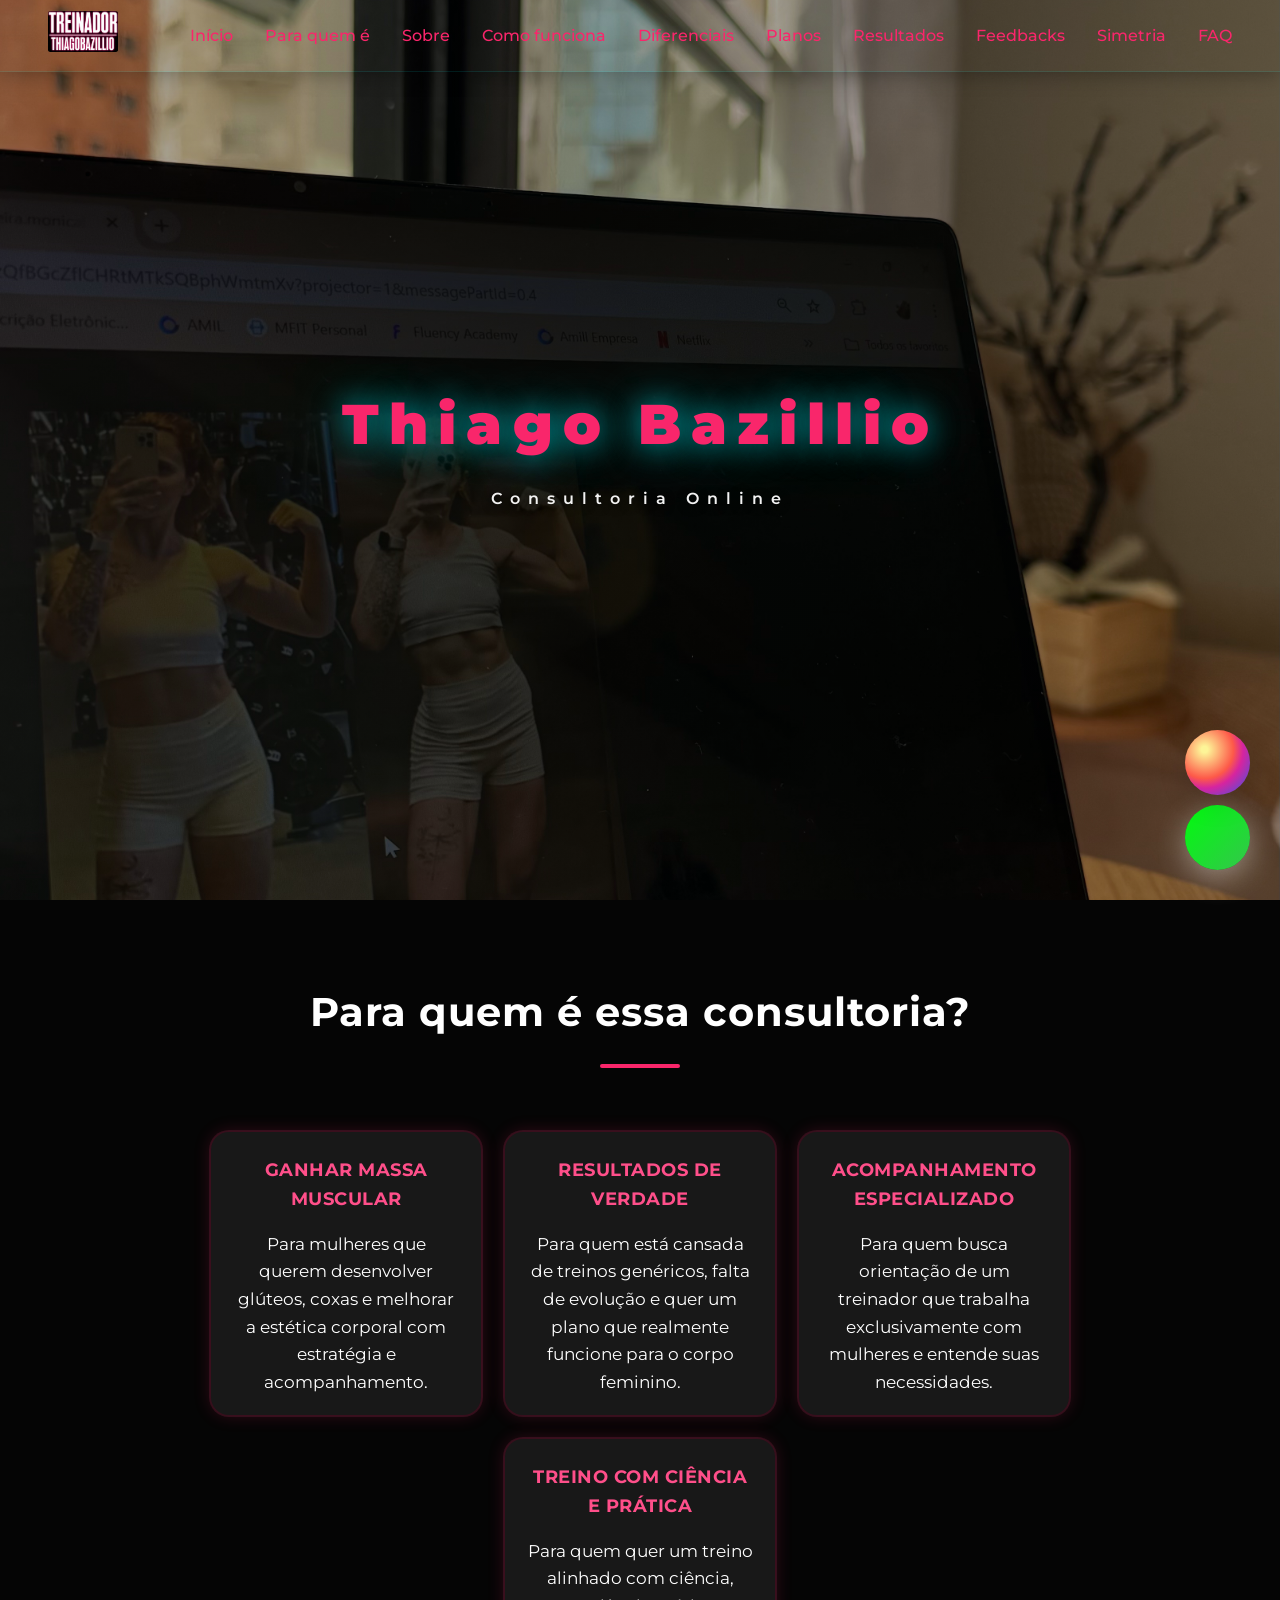
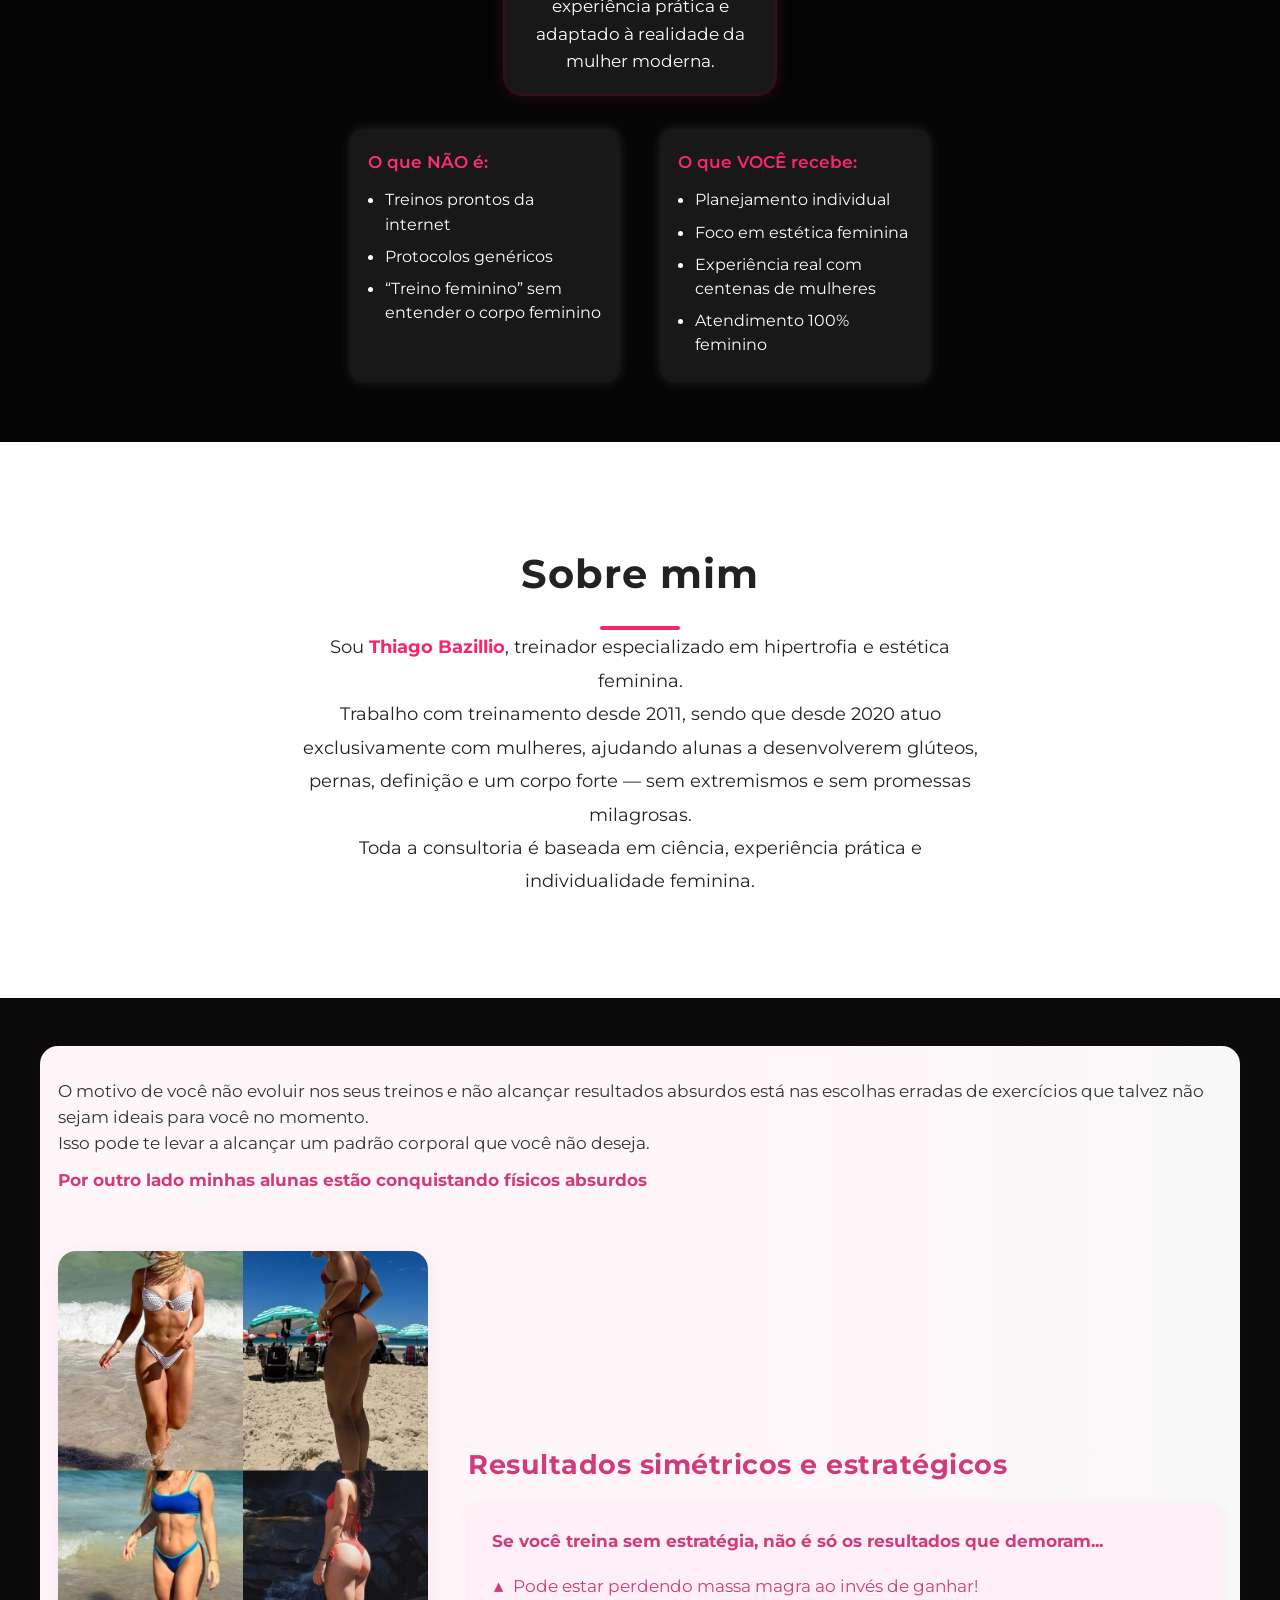
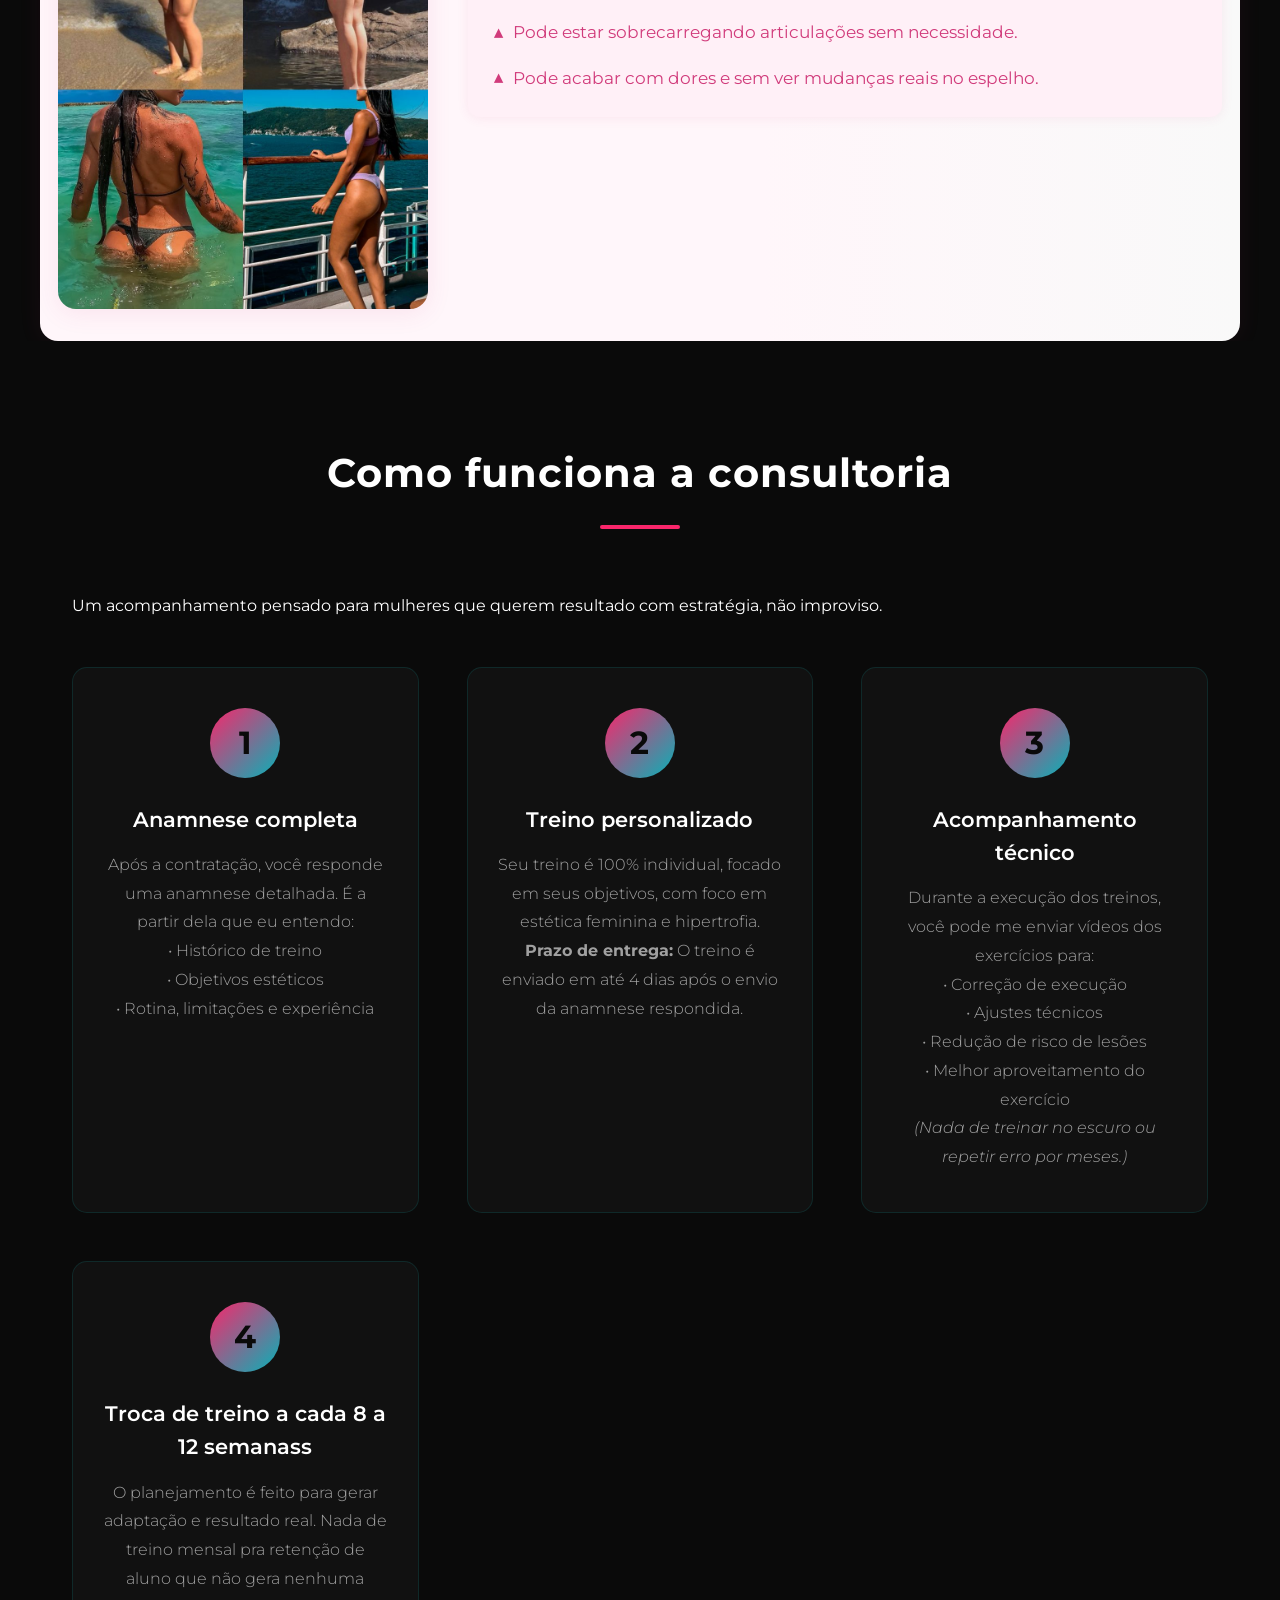
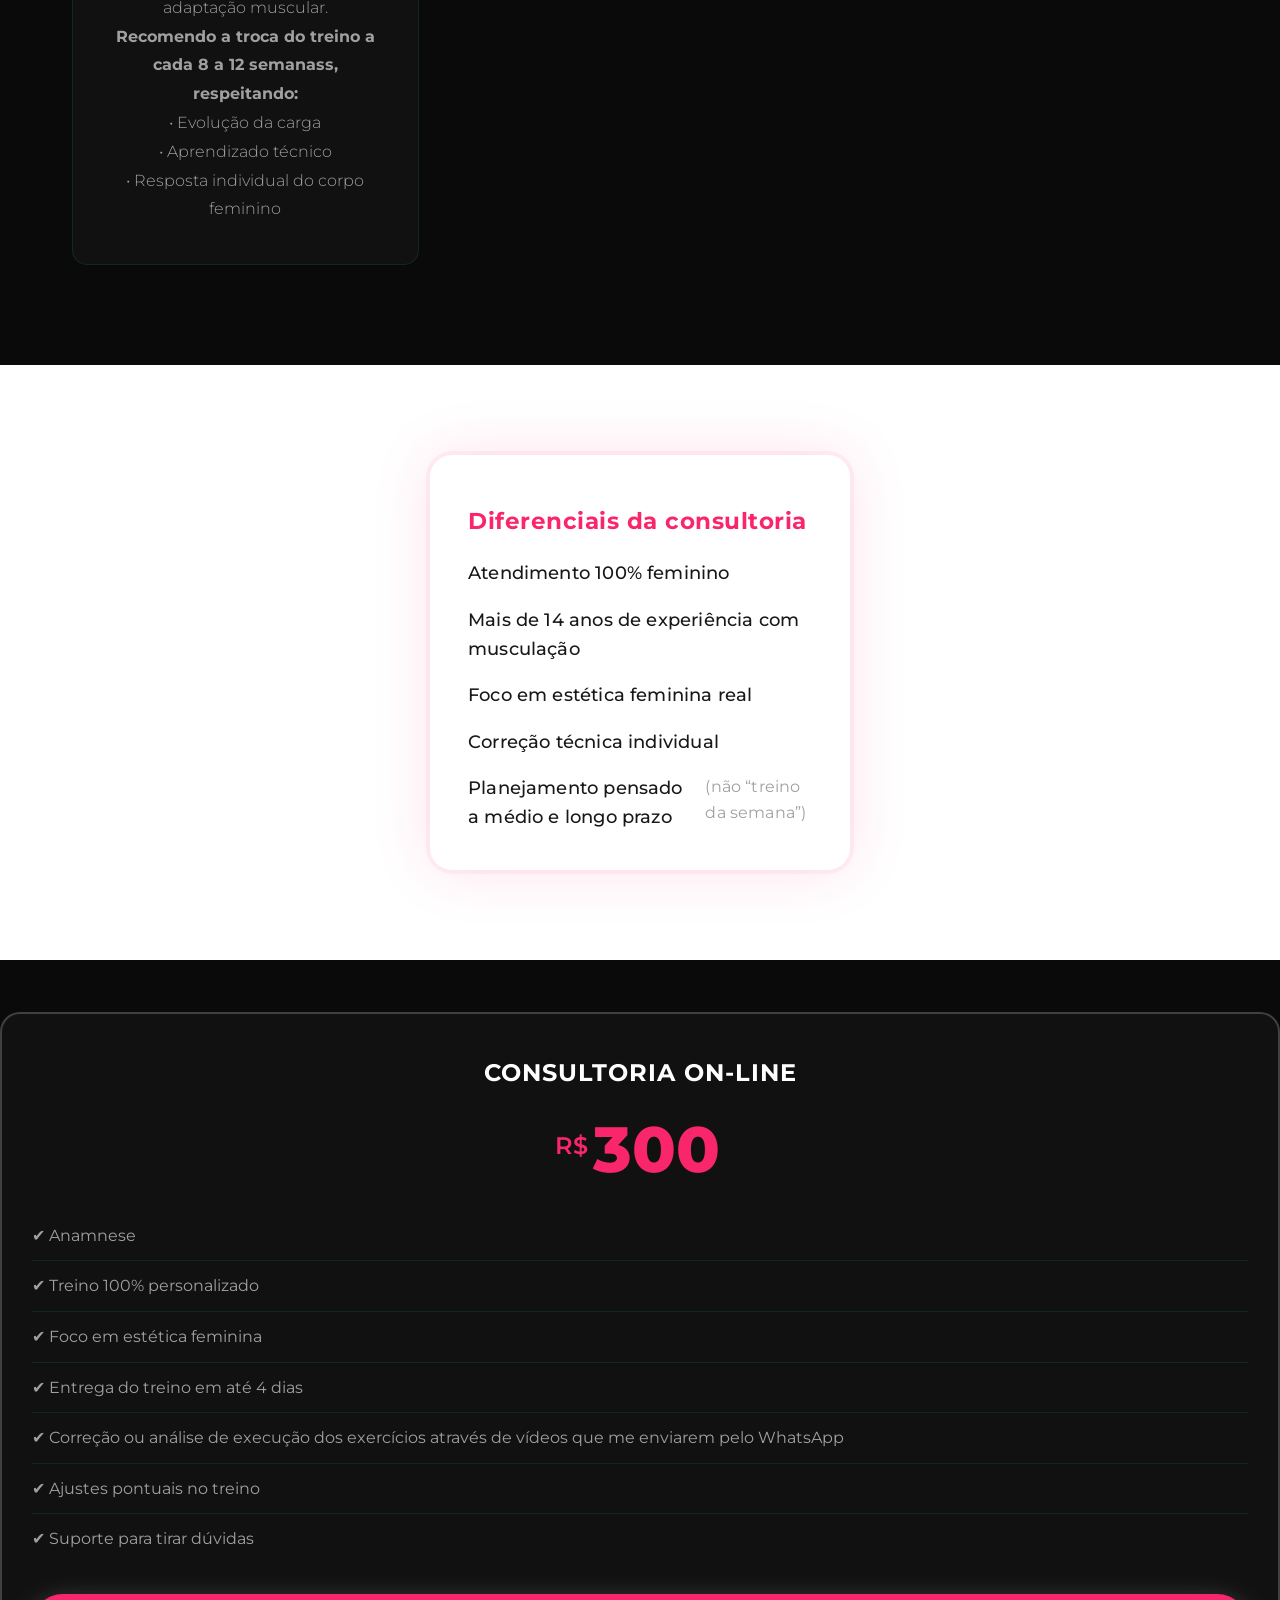
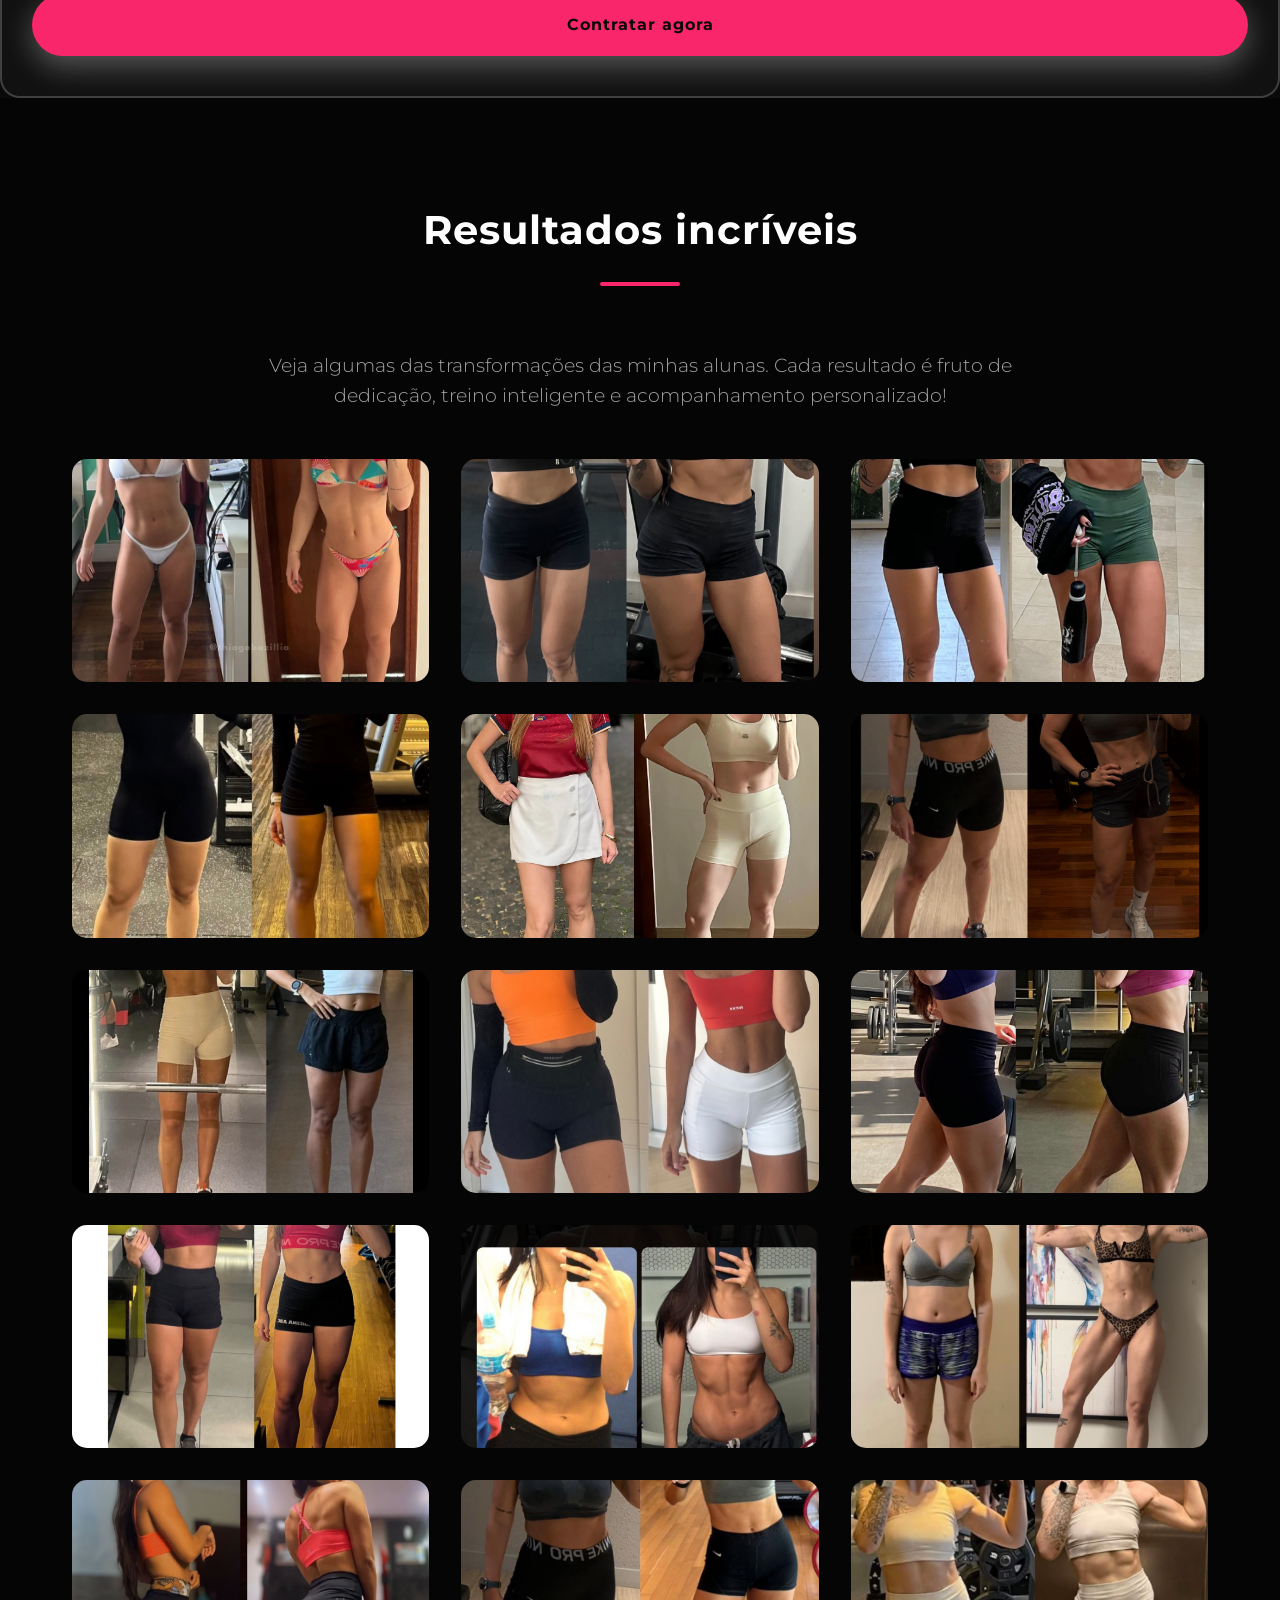
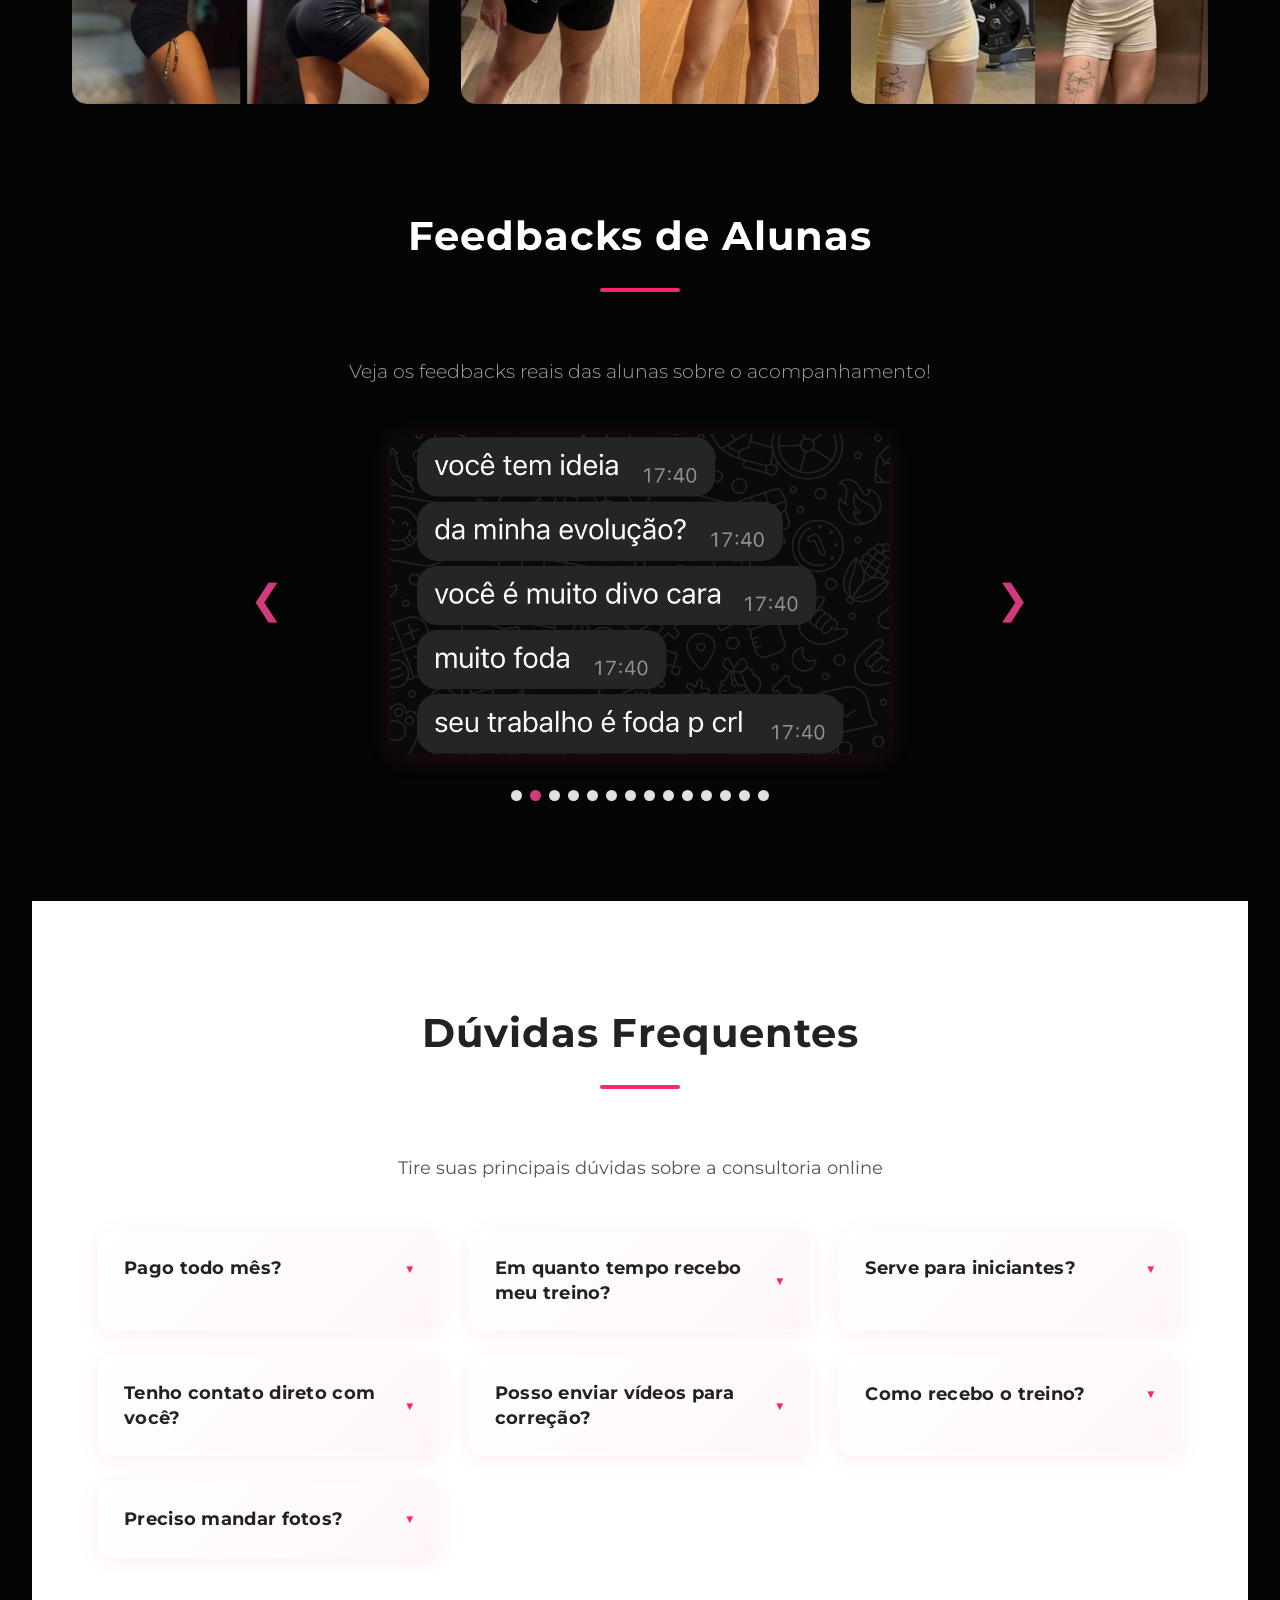
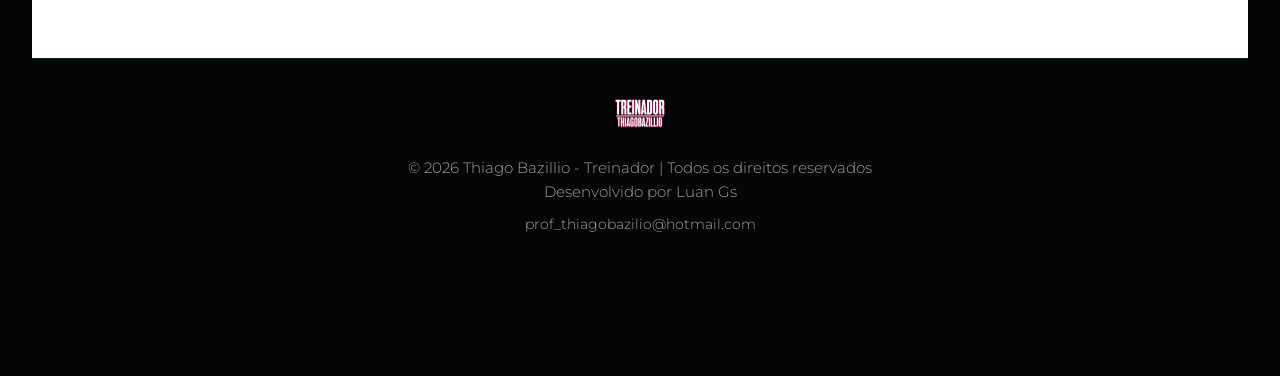
==== commit 138a2c20: "x" ====
--- a/index.html
+++ b/index.html
@@ -287,7 +287,7 @@
             </div>
         </div>
     </section>
-    -->
+    --> 
 
     <!-- SECTION 6 - RESULTADOS -->
     <section class="portfolio-section" id="resultados">
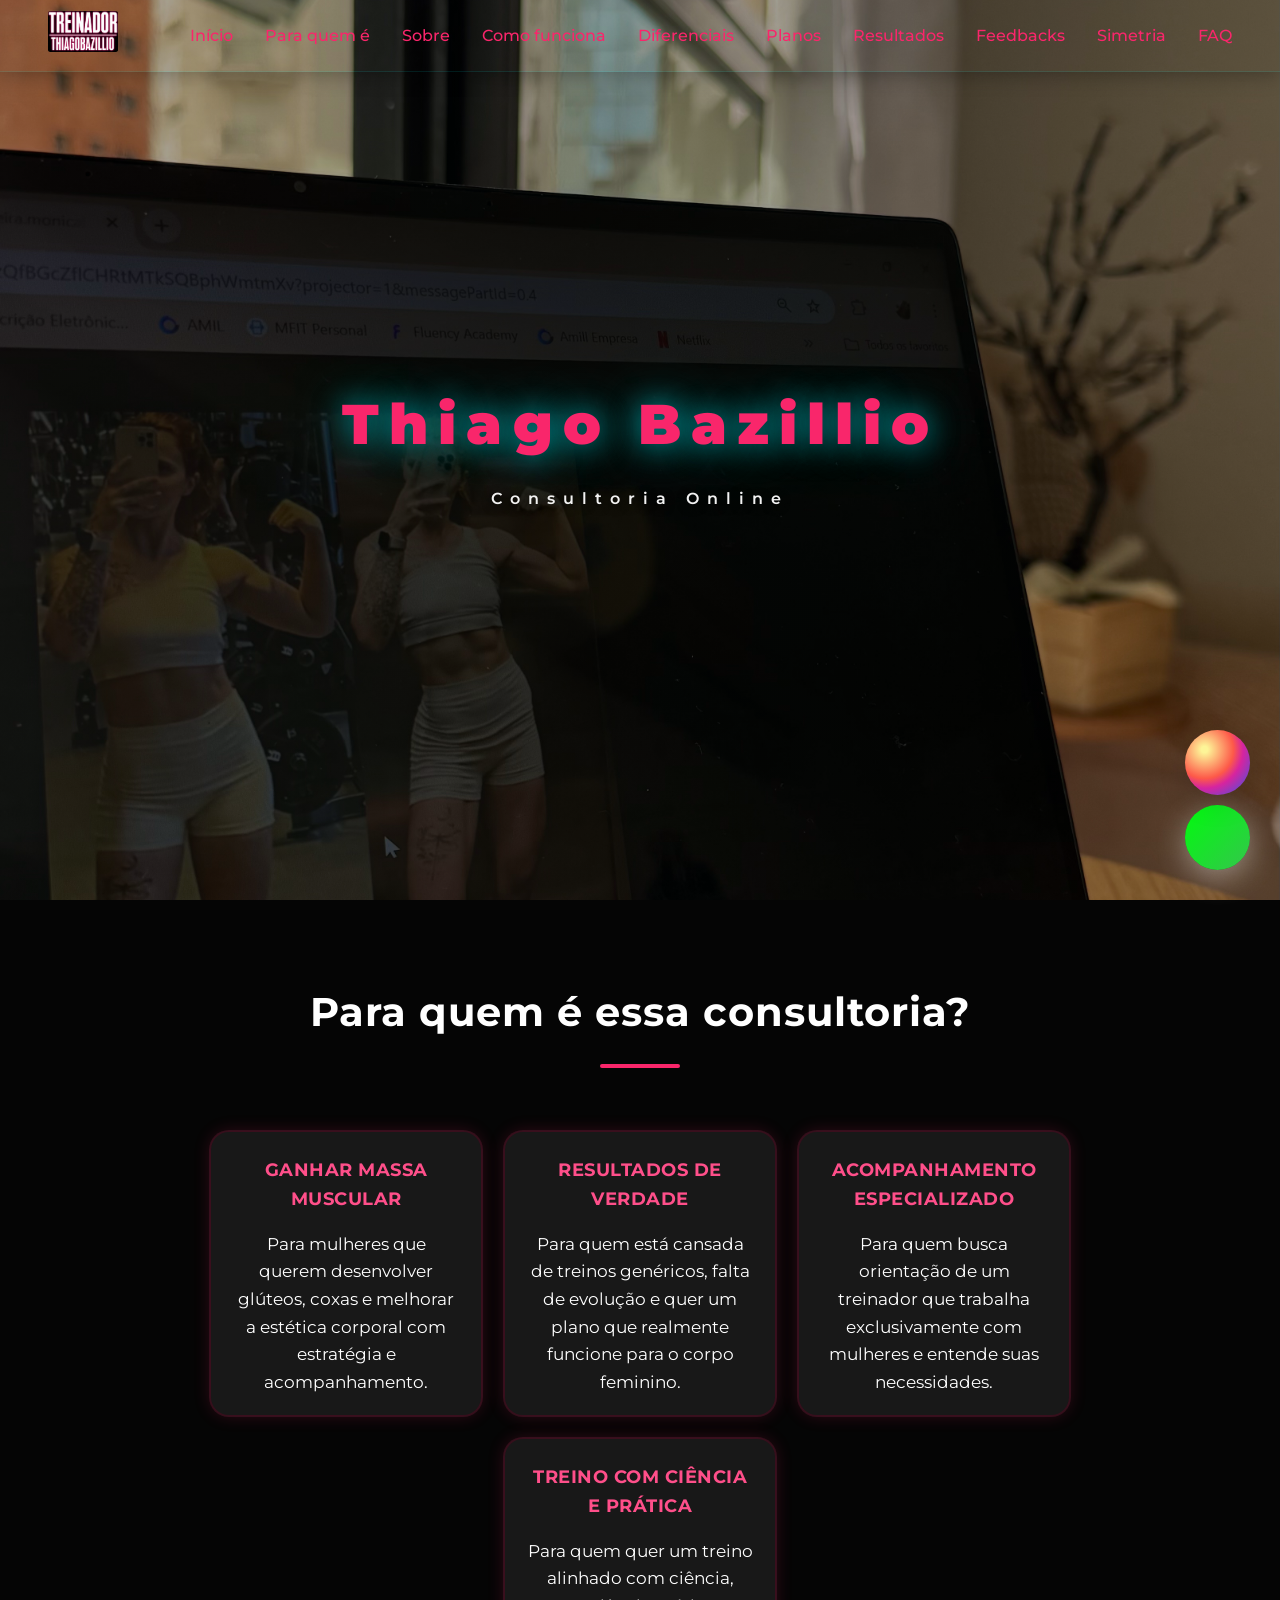
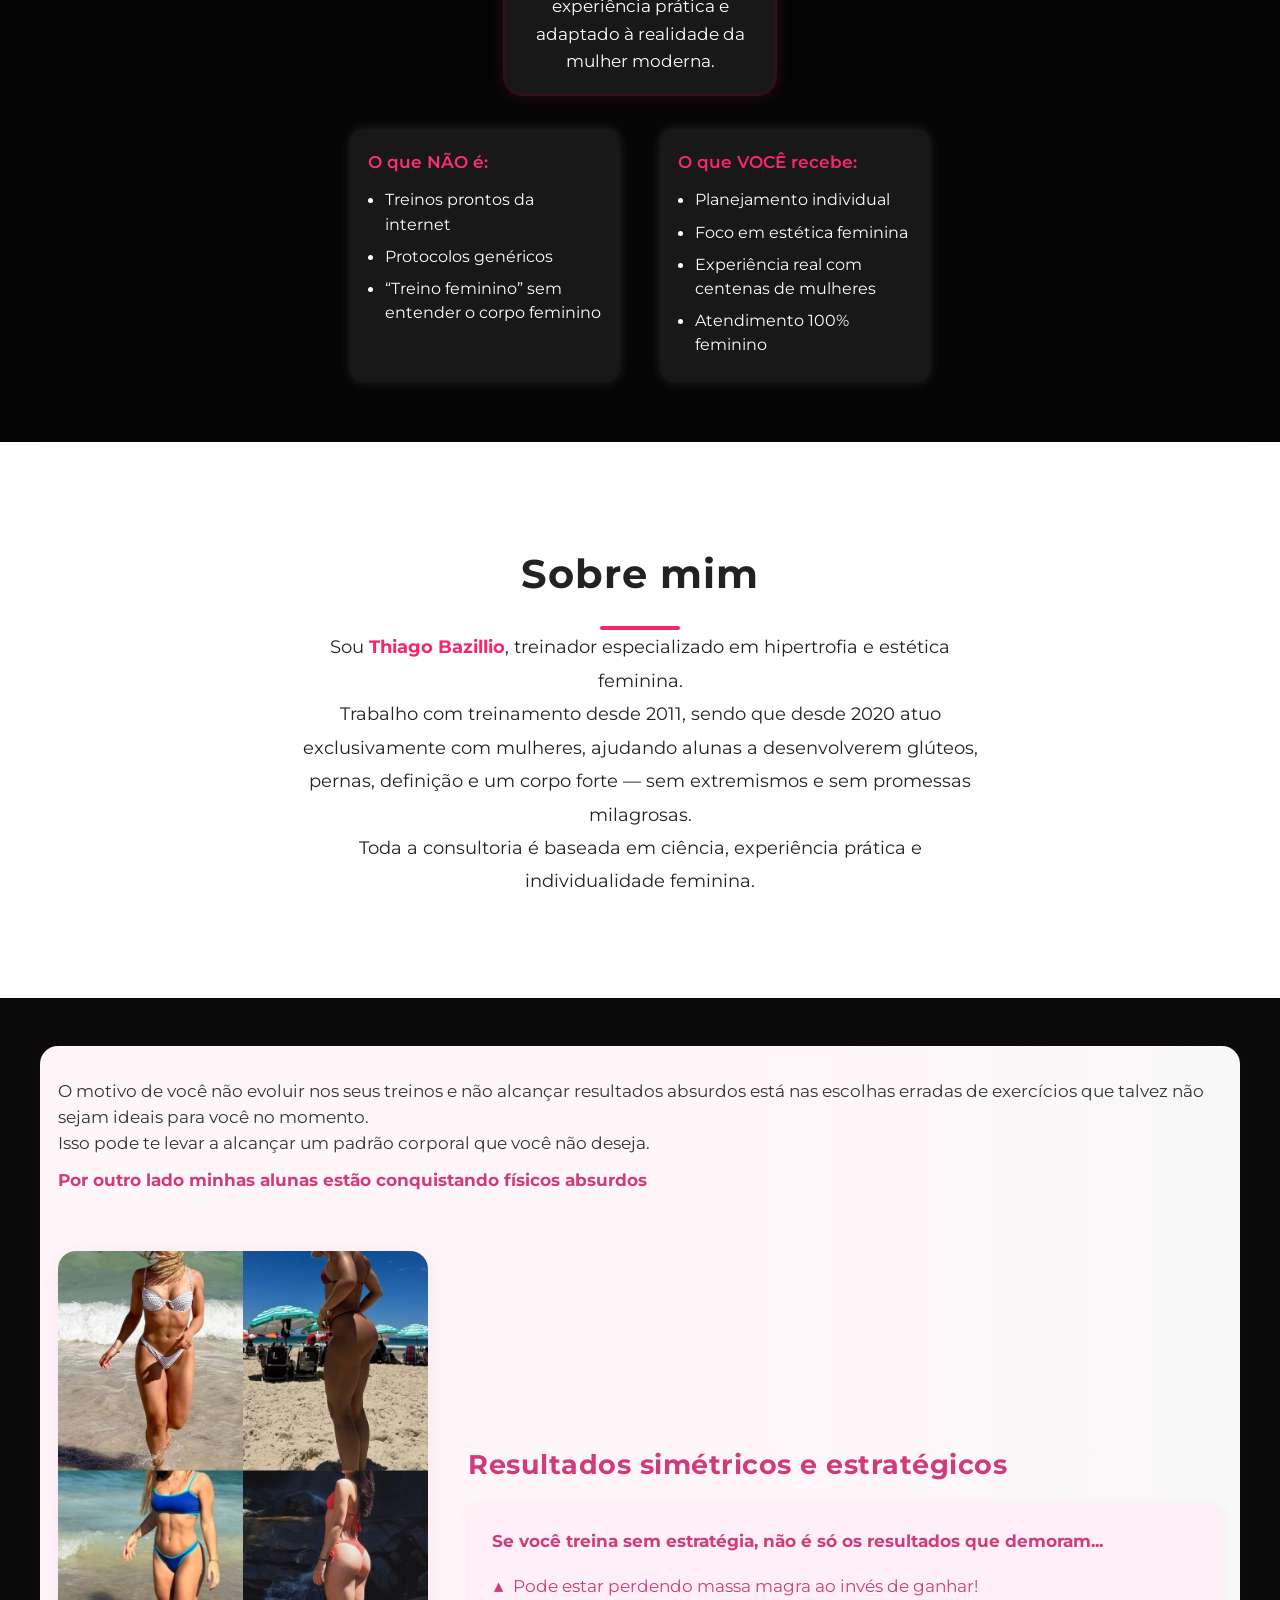
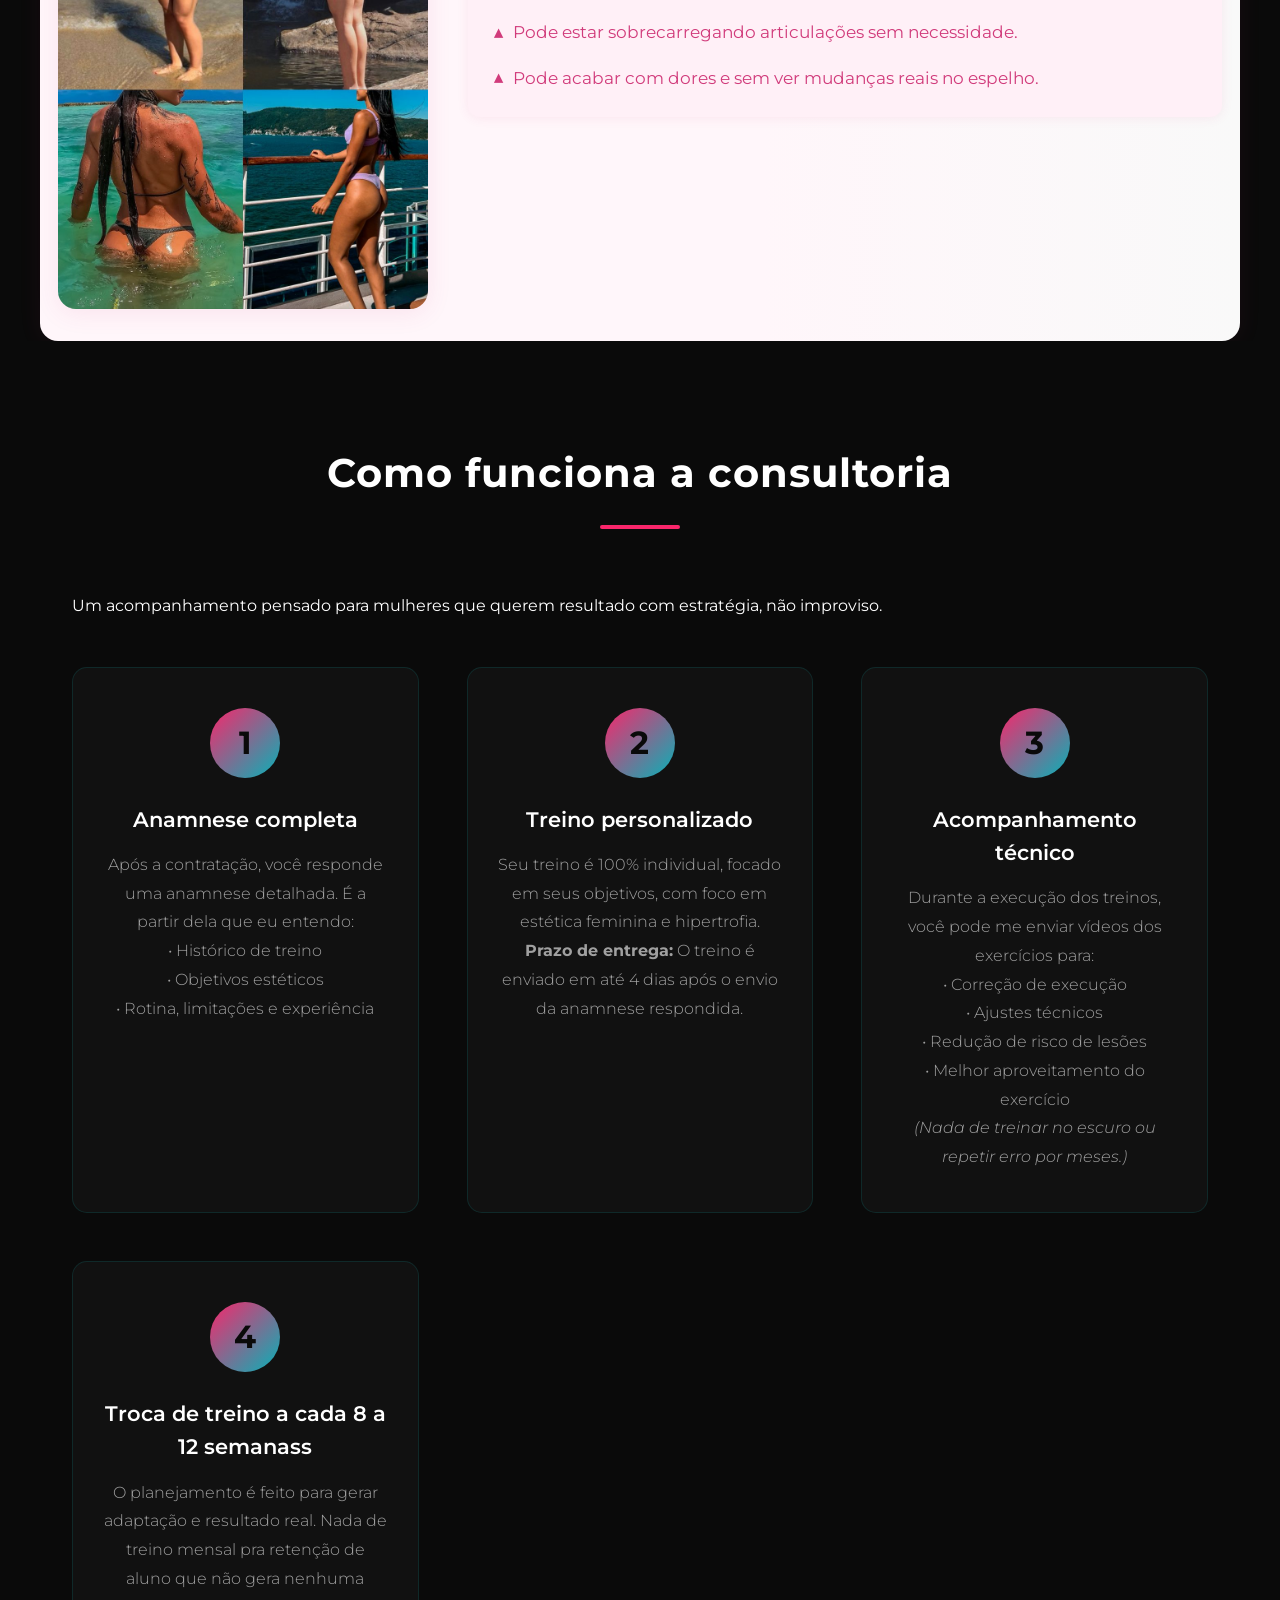
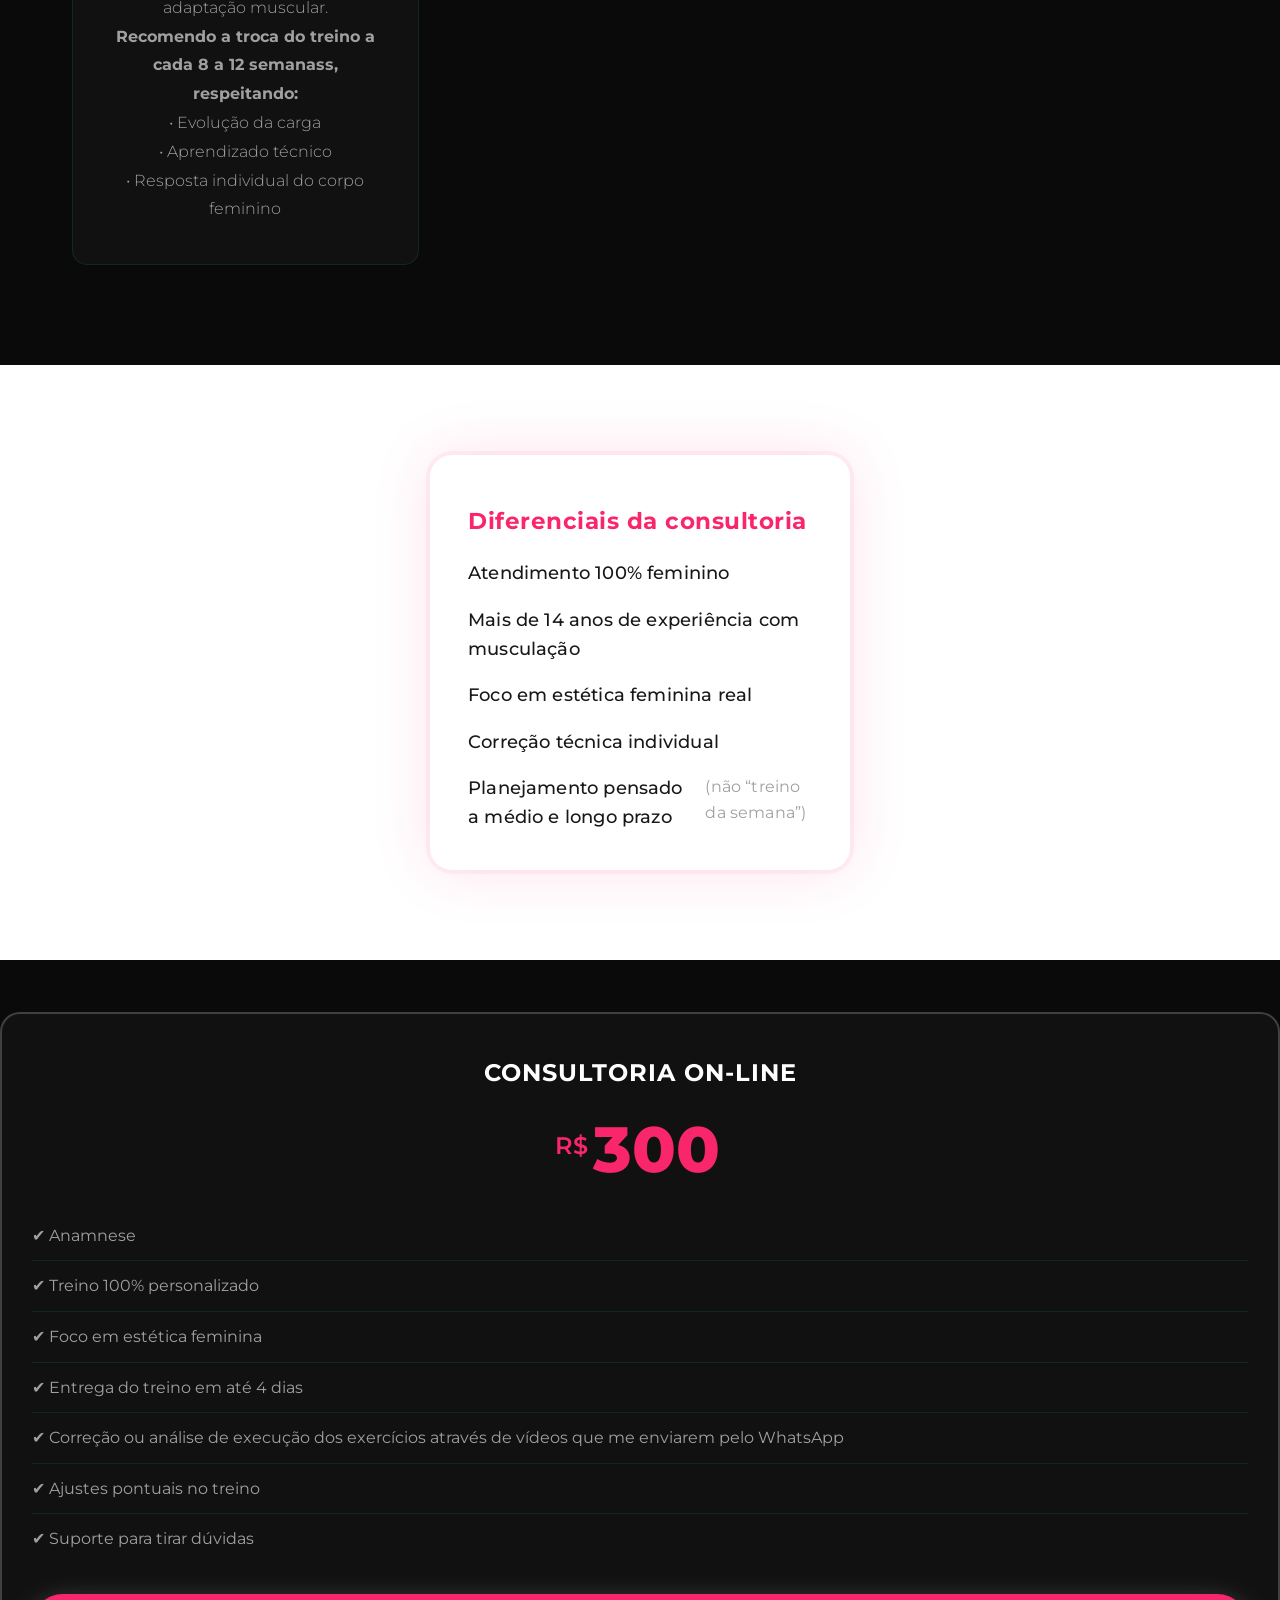
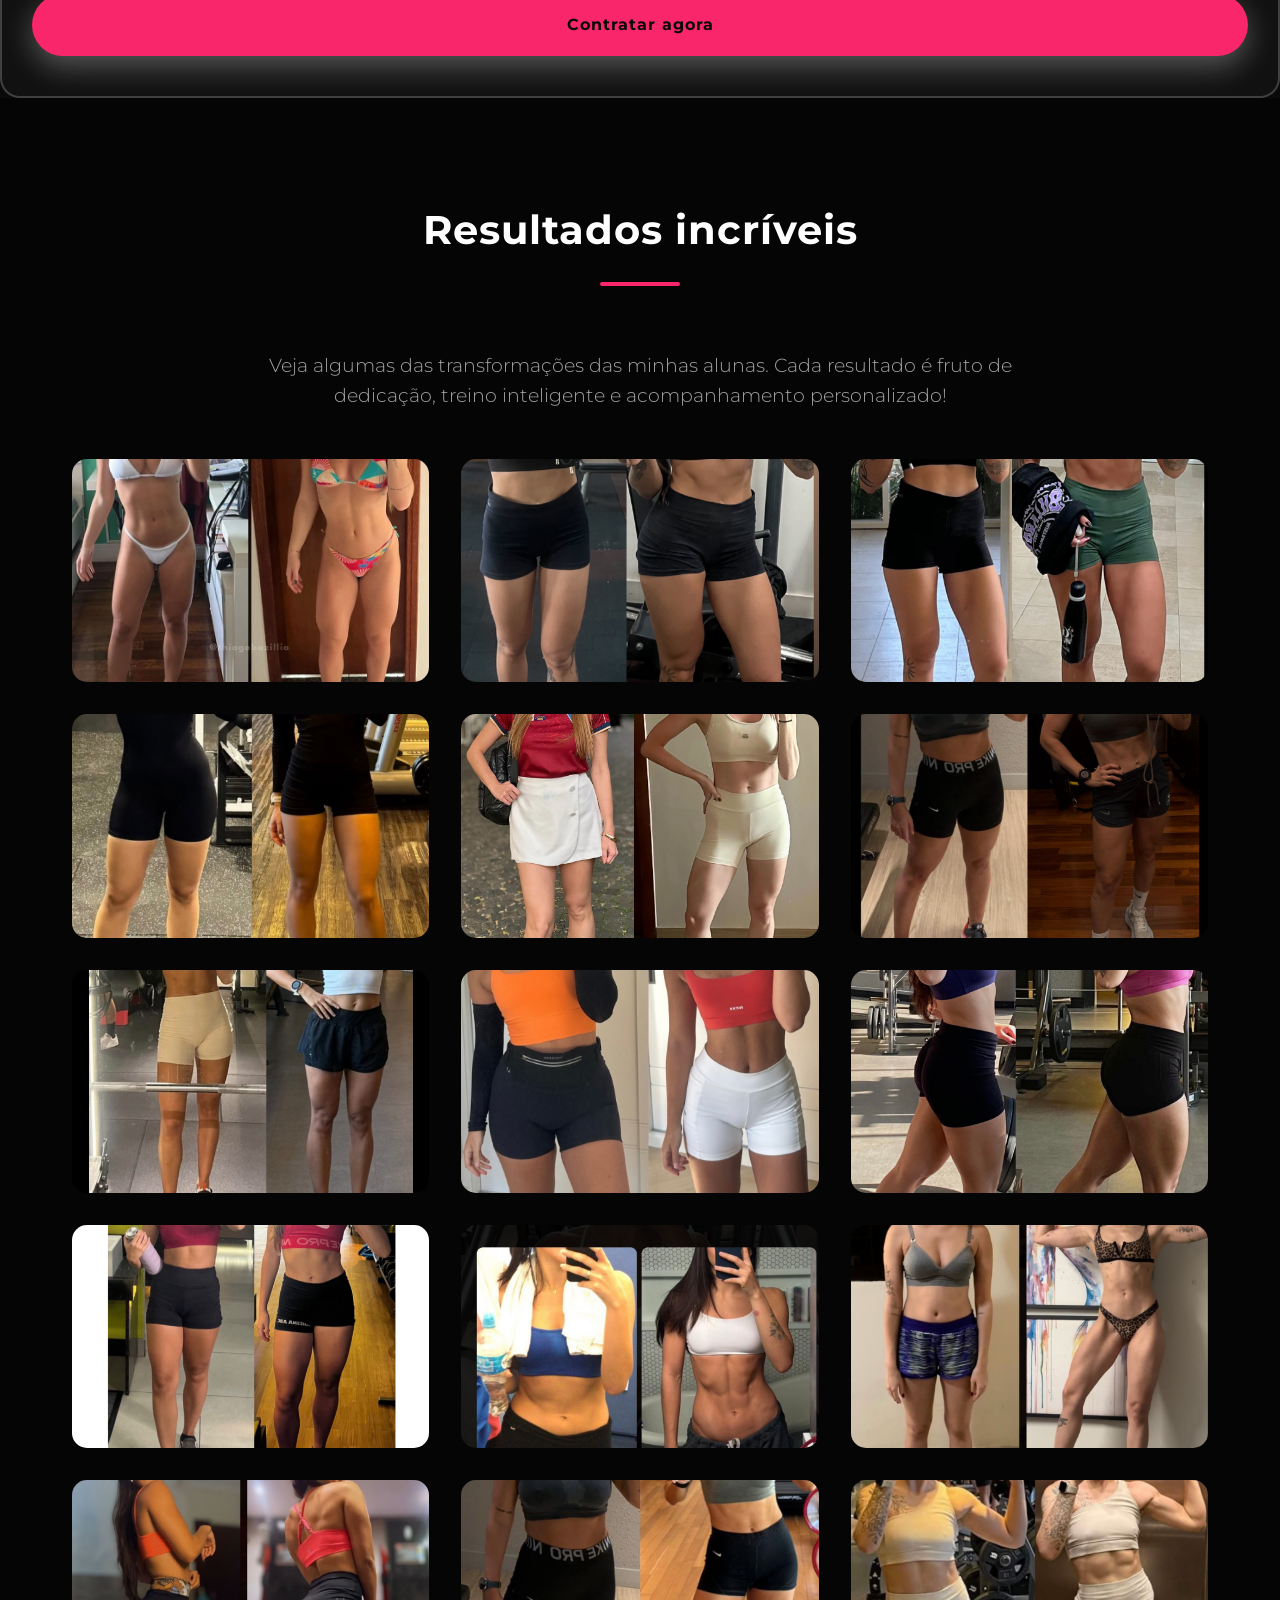
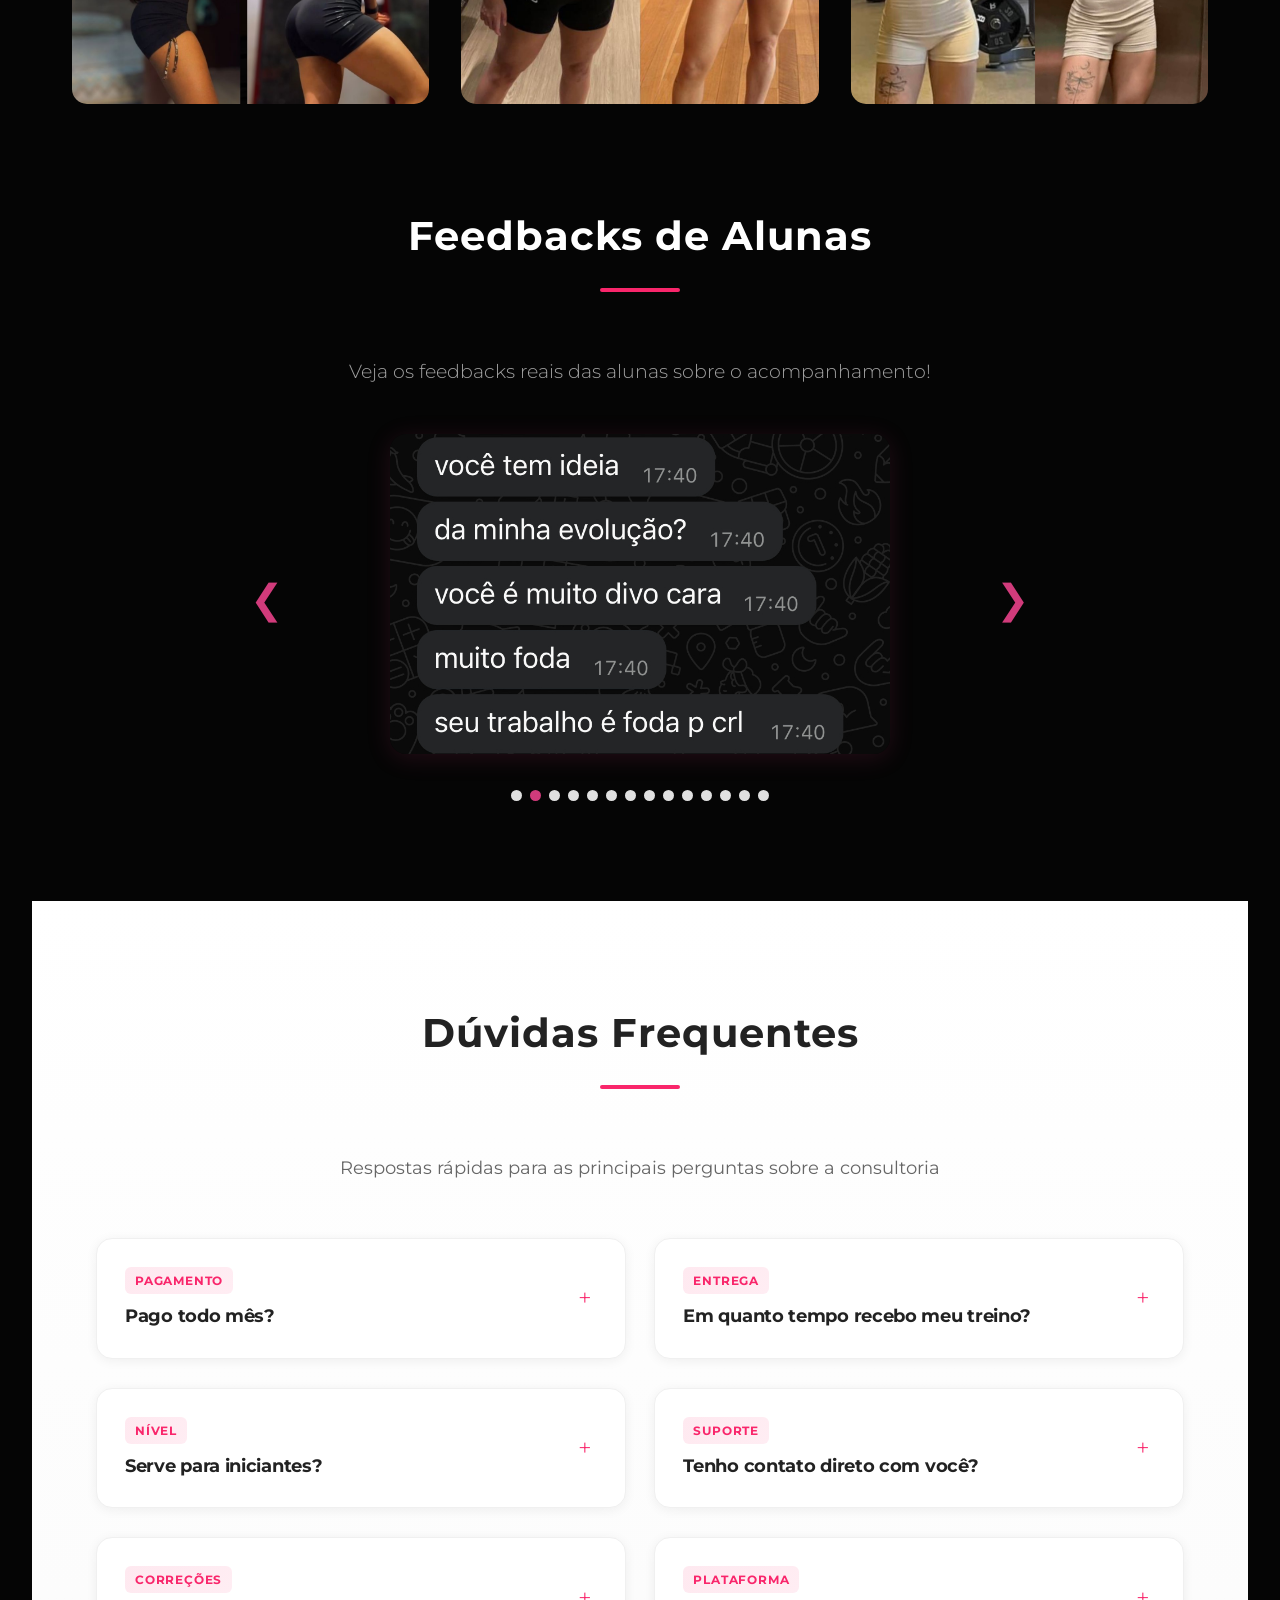
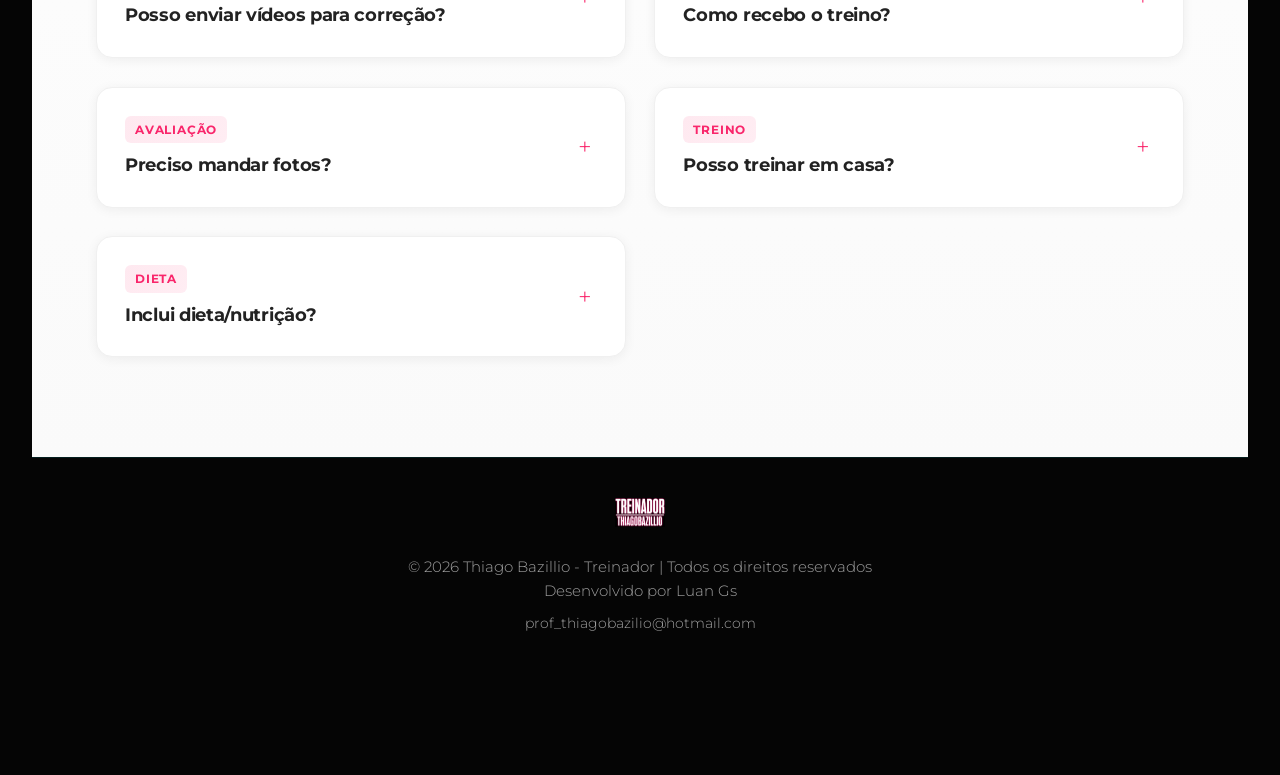
==== commit d8ca2e12: "FAQ" ====
--- a/index.html
+++ b/index.html
@@ -347,81 +347,146 @@
     <section class="faq-section" id="faq">
         <div class="container">
             <h2 class="section-title">Dúvidas Frequentes</h2>
-            <p class="faq-intro">Tire suas principais dúvidas sobre a consultoria online</p>
+            <p class="faq-intro">Respostas rápidas para as principais perguntas sobre a consultoria</p>
             
             <div class="faq-grid">
-                <div class="faq-card" data-faq>
-                    <div class="faq-question">
-                        <h3>Pago todo mês?</h3>
-                        <span class="faq-arrow">▼</span>
-                    </div>
-                    <div class="faq-answer">
-                        <p><strong>Não.</strong></p>
-                        <p>O valor é fechado. Você só paga novamente quando for trocar o treino, o que recomendo entre 8 a 12 semanas, de acordo com sua evolução.</p>
-                    </div>
-                </div>
-
-                <div class="faq-card" data-faq>
-                    <div class="faq-question">
-                        <h3>Em quanto tempo recebo meu treino?</h3>
-                        <span class="faq-arrow">▼</span>
-                    </div>
-                    <div class="faq-answer">
-                        <p>Após o envio da anamnese respondida, o treino é entregue em até <strong>4 dias</strong>.</p>
-                    </div>
-                </div>
-
-                <div class="faq-card" data-faq>
-                    <div class="faq-question">
-                        <h3>Serve para iniciantes?</h3>
-                        <span class="faq-arrow">▼</span>
-                    </div>
-                    <div class="faq-answer">
-                        <p><strong>Sim.</strong></p>
-                        <p>O treino é montado de acordo com seu nível de experiência, respeitando seu histórico e sua evolução.</p>
-                    </div>
-                </div>
-
-                <div class="faq-card" data-faq>
-                    <div class="faq-question">
-                        <h3>Tenho contato direto com você?</h3>
-                        <span class="faq-arrow">▼</span>
-                    </div>
-                    <div class="faq-answer">
-                        <p><strong>Sim.</strong></p>
-                        <p>O acompanhamento é feito diretamente comigo, sem equipe ou intermediários.</p>
-                    </div>
-                </div>
-
-                <div class="faq-card" data-faq>
-                    <div class="faq-question">
-                        <h3>Posso enviar vídeos para correção?</h3>
-                        <span class="faq-arrow">▼</span>
-                    </div>
-                    <div class="faq-answer">
-                        <p><strong>Sim.</strong></p>
-                        <p>Você pode enviar quantos vídeos quiser para correção de execução e ajustes técnicos ao longo do período da consultoria.</p>
-                    </div>
-                </div>
-
-                <div class="faq-card" data-faq>
-                    <div class="faq-question">
-                        <h3>Como recebo o treino?</h3>
-                        <span class="faq-arrow">▼</span>
-                    </div>
-                    <div class="faq-answer">
-                        <p>Por um <strong>app</strong>, com vídeos dos exercícios, espaço para cargas e feedbacks.</p>
-                    </div>
-                </div>
-
-                <div class="faq-card" data-faq>
-                    <div class="faq-question">
-                        <h3>Preciso mandar fotos?</h3>
-                        <span class="faq-arrow">▼</span>
-                    </div>
-                    <div class="faq-answer">
-                        <p>É interessante para avaliar postura, mas <strong>não é obrigatório</strong>.</p>
-                        <p>Se não se sentir confortável, seguimos normalmente.</p>
+                <!-- Categoria: Pagamento -->
+                <div class="faq-card" data-faq>
+                    <div class="faq-question">
+                        <div class="faq-question-content">
+                            <span class="faq-category">Pagamento</span>
+                            <h3>Pago todo mês?</h3>
+                        </div>
+                        <span class="faq-arrow">+</span>
+                    </div>
+                    <div class="faq-answer">
+                        <p><strong>Não.</strong> O valor é único e fechado.</p>
+                        <p>Você só paga novamente quando quiser trocar o treino, o que recomendo a cada <strong>8 a 12 semanas</strong>, respeitando sua evolução e adaptação muscular.</p>
+                    </div>
+                </div>
+
+                <!-- Categoria: Entrega -->
+                <div class="faq-card" data-faq>
+                    <div class="faq-question">
+                        <div class="faq-question-content">
+                            <span class="faq-category">Entrega</span>
+                            <h3>Em quanto tempo recebo meu treino?</h3>
+                        </div>
+                        <span class="faq-arrow">+</span>
+                    </div>
+                    <div class="faq-answer">
+                        <p>Após o envio da anamnese respondida, seu treino personalizado é entregue em <strong>até 4 dias úteis</strong>.</p>
+                        <p>Você receberá um planejamento completo com vídeos demonstrativos e orientações detalhadas.</p>
+                    </div>
+                </div>
+
+                <!-- Categoria: Nível -->
+                <div class="faq-card" data-faq>
+                    <div class="faq-question">
+                        <div class="faq-question-content">
+                            <span class="faq-category">Nível</span>
+                            <h3>Serve para iniciantes?</h3>
+                        </div>
+                        <span class="faq-arrow">+</span>
+                    </div>
+                    <div class="faq-answer">
+                        <p><strong>Sim, com certeza!</strong></p>
+                        <p>O treino é 100% adaptado ao seu nível de experiência. Seja você iniciante, intermediária ou avançada, o planejamento respeita seu histórico, limitações e objetivos.</p>
+                    </div>
+                </div>
+
+                <!-- Categoria: Suporte -->
+                <div class="faq-card" data-faq>
+                    <div class="faq-question">
+                        <div class="faq-question-content">
+                            <span class="faq-category">Suporte</span>
+                            <h3>Tenho contato direto com você?</h3>
+                        </div>
+                        <span class="faq-arrow">+</span>
+                    </div>
+                    <div class="faq-answer">
+                        <p><strong>Sim!</strong> Todo o acompanhamento é feito diretamente comigo.</p>
+                        <p>Sem equipe, sem intermediários, sem robôs. É você e eu trabalhando juntos nos seus resultados.</p>
+                    </div>
+                </div>
+
+                <!-- Categoria: Correções -->
+                <div class="faq-card" data-faq>
+                    <div class="faq-question">
+                        <div class="faq-question-content">
+                            <span class="faq-category">Correções</span>
+                            <h3>Posso enviar vídeos para correção?</h3>
+                        </div>
+                        <span class="faq-arrow">+</span>
+                    </div>
+                    <div class="faq-answer">
+                        <p><strong>Sim, quantos quiser!</strong></p>
+                        <p>Você pode enviar vídeos dos exercícios a qualquer momento para correção de execução, ajustes técnicos e otimização dos movimentos. Esse acompanhamento é fundamental para prevenir lesões e maximizar resultados.</p>
+                    </div>
+                </div>
+
+                <!-- Categoria: Plataforma -->
+                <div class="faq-card" data-faq>
+                    <div class="faq-question">
+                        <div class="faq-question-content">
+                            <span class="faq-category">Plataforma</span>
+                            <h3>Como recebo o treino?</h3>
+                        </div>
+                        <span class="faq-arrow">+</span>
+                    </div>
+                    <div class="faq-answer">
+                        <p>Através de um <strong>aplicativo profissional</strong> com:</p>
+                        <ul>
+                            <li>Vídeos demonstrativos de cada exercício</li>
+                            <li>Espaço para registrar suas cargas</li>
+                            <li>Área para deixar feedbacks</li>
+                            <li>Acesso offline ao treino</li>
+                        </ul>
+                    </div>
+                </div>
+
+                <!-- Categoria: Avaliação -->
+                <div class="faq-card" data-faq>
+                    <div class="faq-question">
+                        <div class="faq-question-content">
+                            <span class="faq-category">Avaliação</span>
+                            <h3>Preciso mandar fotos?</h3>
+                        </div>
+                        <span class="faq-arrow">+</span>
+                    </div>
+                    <div class="faq-answer">
+                        <p><strong>Não é obrigatório.</strong></p>
+                        <p>Fotos são úteis para avaliar postura e simetria, mas se você não se sentir confortável, seguimos normalmente com a consultoria. Seu conforto e privacidade são prioridades.</p>
+                    </div>
+                </div>
+
+                <!-- Categoria: Treino -->
+                <div class="faq-card" data-faq>
+                    <div class="faq-question">
+                        <div class="faq-question-content">
+                            <span class="faq-category">Treino</span>
+                            <h3>Posso treinar em casa?</h3>
+                        </div>
+                        <span class="faq-arrow">+</span>
+                    </div>
+                    <div class="faq-answer">
+                        <p>A consultoria é focada em <strong>treino de academia</strong> com equipamentos.</p>
+                        <p>Para resultados significativos em hipertrofia e estética feminina, é necessário acesso a equipamentos como barras, halteres e máquinas.</p>
+                    </div>
+                </div>
+
+                <!-- Categoria: Dieta -->
+                <div class="faq-card" data-faq>
+                    <div class="faq-question">
+                        <div class="faq-question-content">
+                            <span class="faq-category">Dieta</span>
+                            <h3>Inclui dieta/nutrição?</h3>
+                        </div>
+                        <span class="faq-arrow">+</span>
+                    </div>
+                    <div class="faq-answer">
+                        <p><strong>Não.</strong> A consultoria é exclusivamente de treino.</p>
+                        <p>Para orientação nutricional, recomendo acompanhamento com nutricionista especializado. Posso indicar profissionais parceiros se precisar.</p>
                     </div>
                 </div>
             </div>
--- a/css/style.css
+++ b/css/style.css
@@ -1754,9 +1754,10 @@
 }
 
 /* ===== SEÇÃO FAQ - DÚVIDAS FREQUENTES ===== */
+/* ===== FAQ SECTION ===== */
 .faq-section {
   padding: 100px 2rem;
-  background: #fff;
+  background: linear-gradient(180deg, #fff 0%, #fafafa 100%);
 }
 
 .faq-section .section-title {
@@ -1766,26 +1767,26 @@
 .faq-intro {
   text-align: center;
   font-size: 1.15rem;
-  color: #555;
-  margin-bottom: 3rem;
+  color: #666;
+  margin-bottom: 3.5rem;
   font-weight: 400;
 }
 
 .faq-grid {
   display: grid;
-  grid-template-columns: repeat(auto-fit, minmax(320px, 1fr));
-  gap: 1.5rem;
+  grid-template-columns: repeat(auto-fit, minmax(350px, 1fr));
+  gap: 1.8rem;
   max-width: 1200px;
   margin: 0 auto;
 }
 
 .faq-card {
-  background: linear-gradient(135deg, #fff 0%, #fff6fa 100%);
-  border-radius: 18px;
+  background: #fff;
+  border-radius: 16px;
   padding: 0;
-  box-shadow: 0 4px 20px rgba(249, 38, 107, 0.08);
-  transition: all 0.3s ease;
-  border: 2px solid transparent;
+  box-shadow: 0 2px 12px rgba(0, 0, 0, 0.06);
+  transition: all 0.3s cubic-bezier(0.4, 0, 0.2, 1);
+  border: 1px solid #f0f0f0;
   position: relative;
   overflow: hidden;
   cursor: pointer;
@@ -1804,9 +1805,9 @@
 }
 
 .faq-card:hover {
-  transform: translateY(-4px);
-  box-shadow: 0 8px 32px rgba(249, 38, 107, 0.15);
-  border-color: var(--primary-light);
+  transform: translateY(-3px);
+  box-shadow: 0 8px 24px rgba(249, 38, 107, 0.12);
+  border-color: rgba(249, 38, 107, 0.2);
 }
 
 .faq-card:hover::before {
@@ -1815,6 +1816,7 @@
 
 .faq-card.active {
   border-color: var(--primary);
+  box-shadow: 0 6px 20px rgba(249, 38, 107, 0.15);
 }
 
 .faq-card.active::before {
@@ -1825,51 +1827,74 @@
   display: flex;
   align-items: center;
   justify-content: space-between;
-  gap: 14px;
-  padding: 24px 26px;
+  gap: 16px;
+  padding: 28px;
   cursor: pointer;
   user-select: none;
 }
 
+.faq-question-content {
+  flex: 1;
+}
+
+.faq-category {
+  display: inline-block;
+  font-size: 0.75rem;
+  font-weight: 700;
+  text-transform: uppercase;
+  letter-spacing: 0.8px;
+  color: var(--primary);
+  background: linear-gradient(135deg, rgba(249, 38, 107, 0.1), rgba(255, 79, 138, 0.1));
+  padding: 4px 10px;
+  border-radius: 6px;
+  margin-bottom: 8px;
+}
+
 .faq-question h3 {
-  font-size: 1.1rem;
+  font-size: 1.15rem;
   font-weight: 700;
   color: #222;
-  line-height: 1.4;
+  line-height: 1.5;
   margin: 0;
-  letter-spacing: 0.3px;
-  flex: 1;
+  letter-spacing: -0.3px;
 }
 
 .faq-arrow {
-  font-size: 1rem;
-  color: var(--primary);
-  transition: transform 0.3s ease;
+  font-size: 1.5rem;
+  color: var(--primary);
+  transition: transform 0.3s cubic-bezier(0.4, 0, 0.2, 1);
   flex-shrink: 0;
-  font-weight: bold;
+  font-weight: 300;
+  line-height: 1;
+  width: 24px;
+  height: 24px;
+  display: flex;
+  align-items: center;
+  justify-content: center;
 }
 
 .faq-card.active .faq-arrow {
-  transform: rotate(180deg);
+  transform: rotate(45deg);
 }
 
 .faq-answer {
   max-height: 0;
   overflow: hidden;
-  transition: max-height 0.4s ease, padding 0.4s ease;
-  padding: 0 26px;
+  transition: max-height 0.4s cubic-bezier(0.4, 0, 0.2, 1), padding 0.4s ease;
+  padding: 0 28px;
+  background: linear-gradient(180deg, rgba(249, 38, 107, 0.02), transparent);
 }
 
 .faq-card.active .faq-answer {
-  max-height: 500px;
-  padding: 0 26px 24px 26px;
+  max-height: 600px;
+  padding: 0 28px 28px 28px;
 }
 
 .faq-answer p {
   font-size: 1.05rem;
-  color: #444;
-  line-height: 1.65;
-  margin-bottom: 8px;
+  color: #555;
+  line-height: 1.7;
+  margin-bottom: 12px;
   font-weight: 400;
 }
 
@@ -1878,6 +1903,29 @@
 }
 
 .faq-answer strong {
+  color: var(--primary);
+  font-weight: 700;
+}
+
+.faq-answer ul {
+  list-style: none;
+  padding: 0;
+  margin: 12px 0 0 0;
+}
+
+.faq-answer ul li {
+  font-size: 1.05rem;
+  color: #555;
+  line-height: 1.7;
+  margin-bottom: 8px;
+  padding-left: 24px;
+  position: relative;
+}
+
+.faq-answer ul li::before {
+  content: '✓';
+  position: absolute;
+  left: 0;
   color: var(--primary);
   font-weight: 700;
 }
@@ -1886,22 +1934,23 @@
 @media (max-width: 768px) {
   .faq-grid {
     grid-template-columns: 1fr;
-    gap: 1.2rem;
+    gap: 1.5rem;
   }
   
   .faq-question {
-    padding: 20px 22px;
+    padding: 24px;
   }
   
   .faq-question h3 {
-    font-size: 1.05rem;
+    font-size: 1.08rem;
   }
   
   .faq-card.active .faq-answer {
-    padding: 0 22px 20px 22px;
+    padding: 0 24px 24px 24px;
   }
   
-  .faq-answer p {
+  .faq-answer p,
+  .faq-answer ul li {
     font-size: 1rem;
   }
 }
@@ -1911,9 +1960,18 @@
     padding: 80px 1.5rem;
   }
   
+  .faq-grid {
+    grid-template-columns: 1fr;
+  }
+  
   .faq-question {
-    padding: 18px 20px;
-    gap: 10px;
+    padding: 20px;
+    gap: 12px;
+  }
+  
+  .faq-category {
+    font-size: 0.7rem;
+    padding: 3px 8px;
   }
   
   .faq-question h3 {
@@ -1921,10 +1979,15 @@
   }
   
   .faq-arrow {
-    font-size: 0.9rem;
+    font-size: 1.3rem;
   }
   
   .faq-card.active .faq-answer {
-    padding: 0 20px 18px 20px;
-  }
-}
+    padding: 0 20px 20px 20px;
+  }
+
+  .faq-answer p,
+  .faq-answer ul li {
+    font-size: 0.95rem;
+  }
+}
